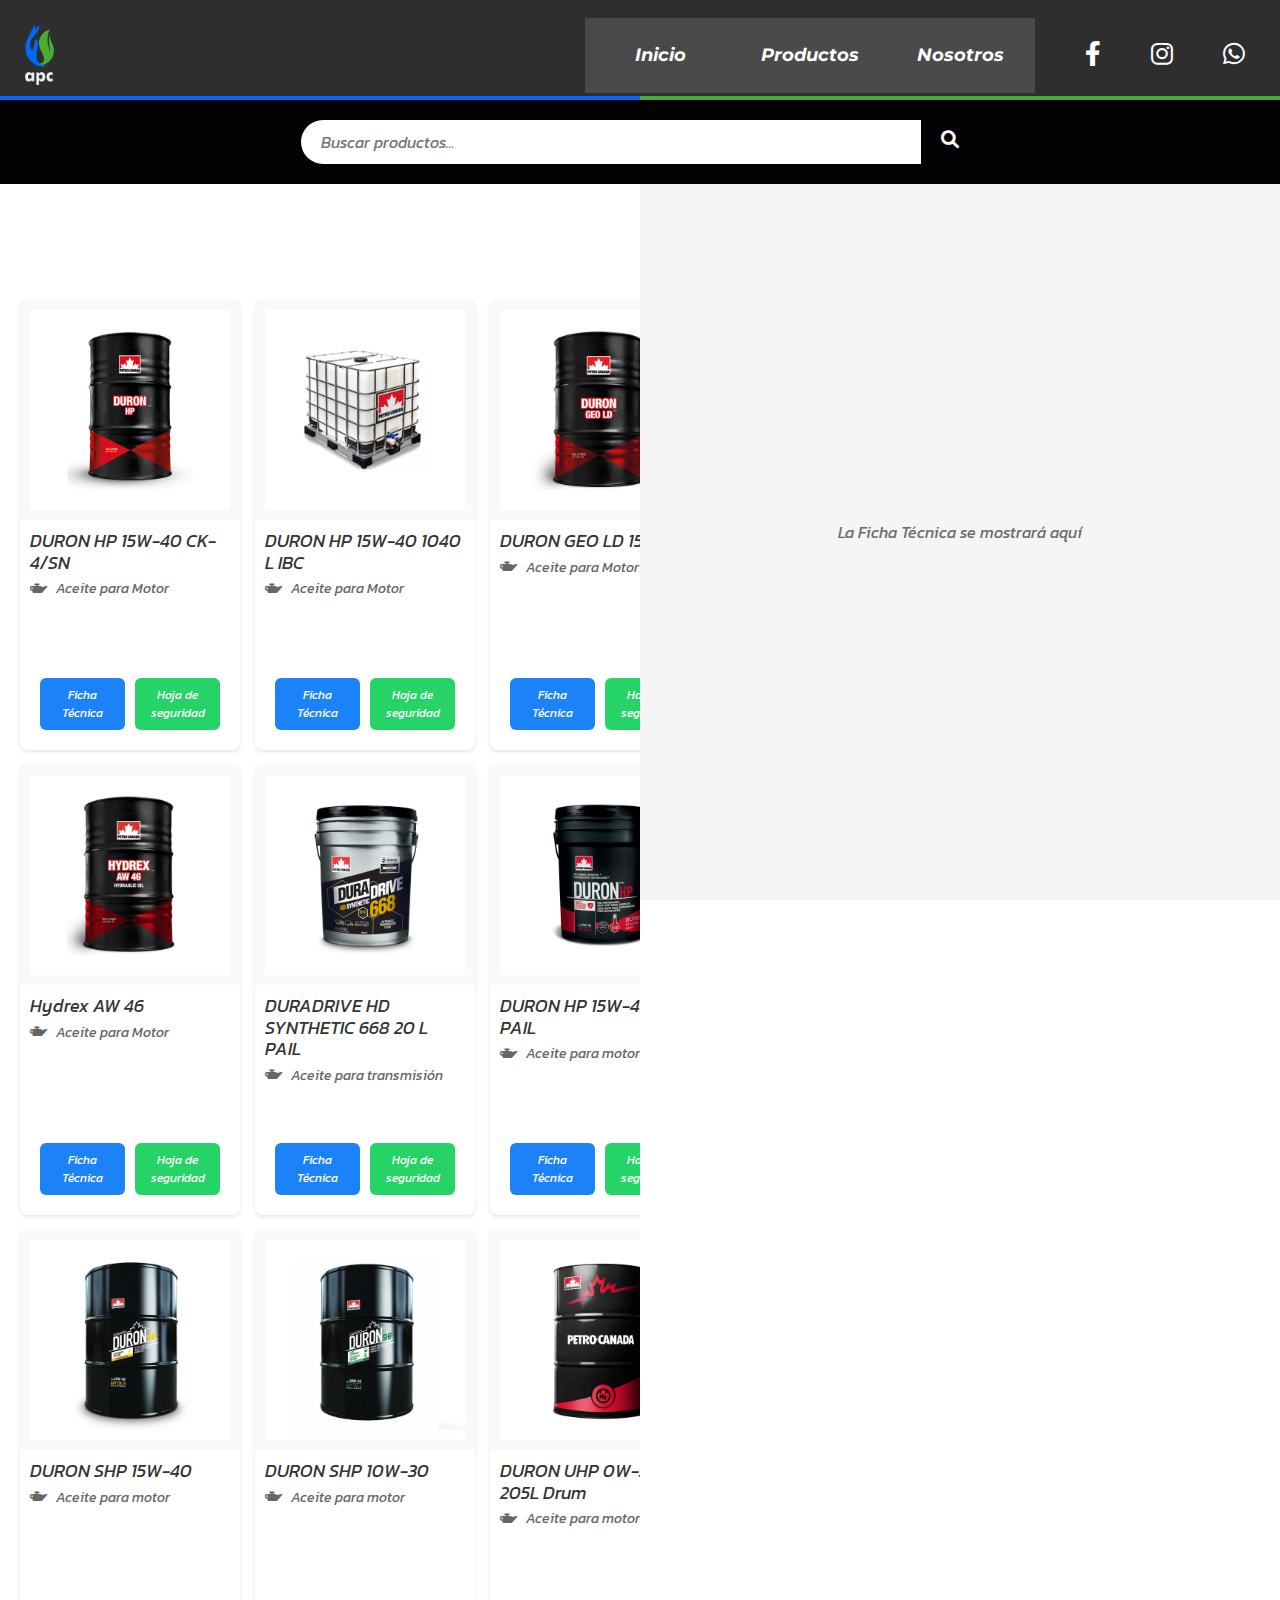
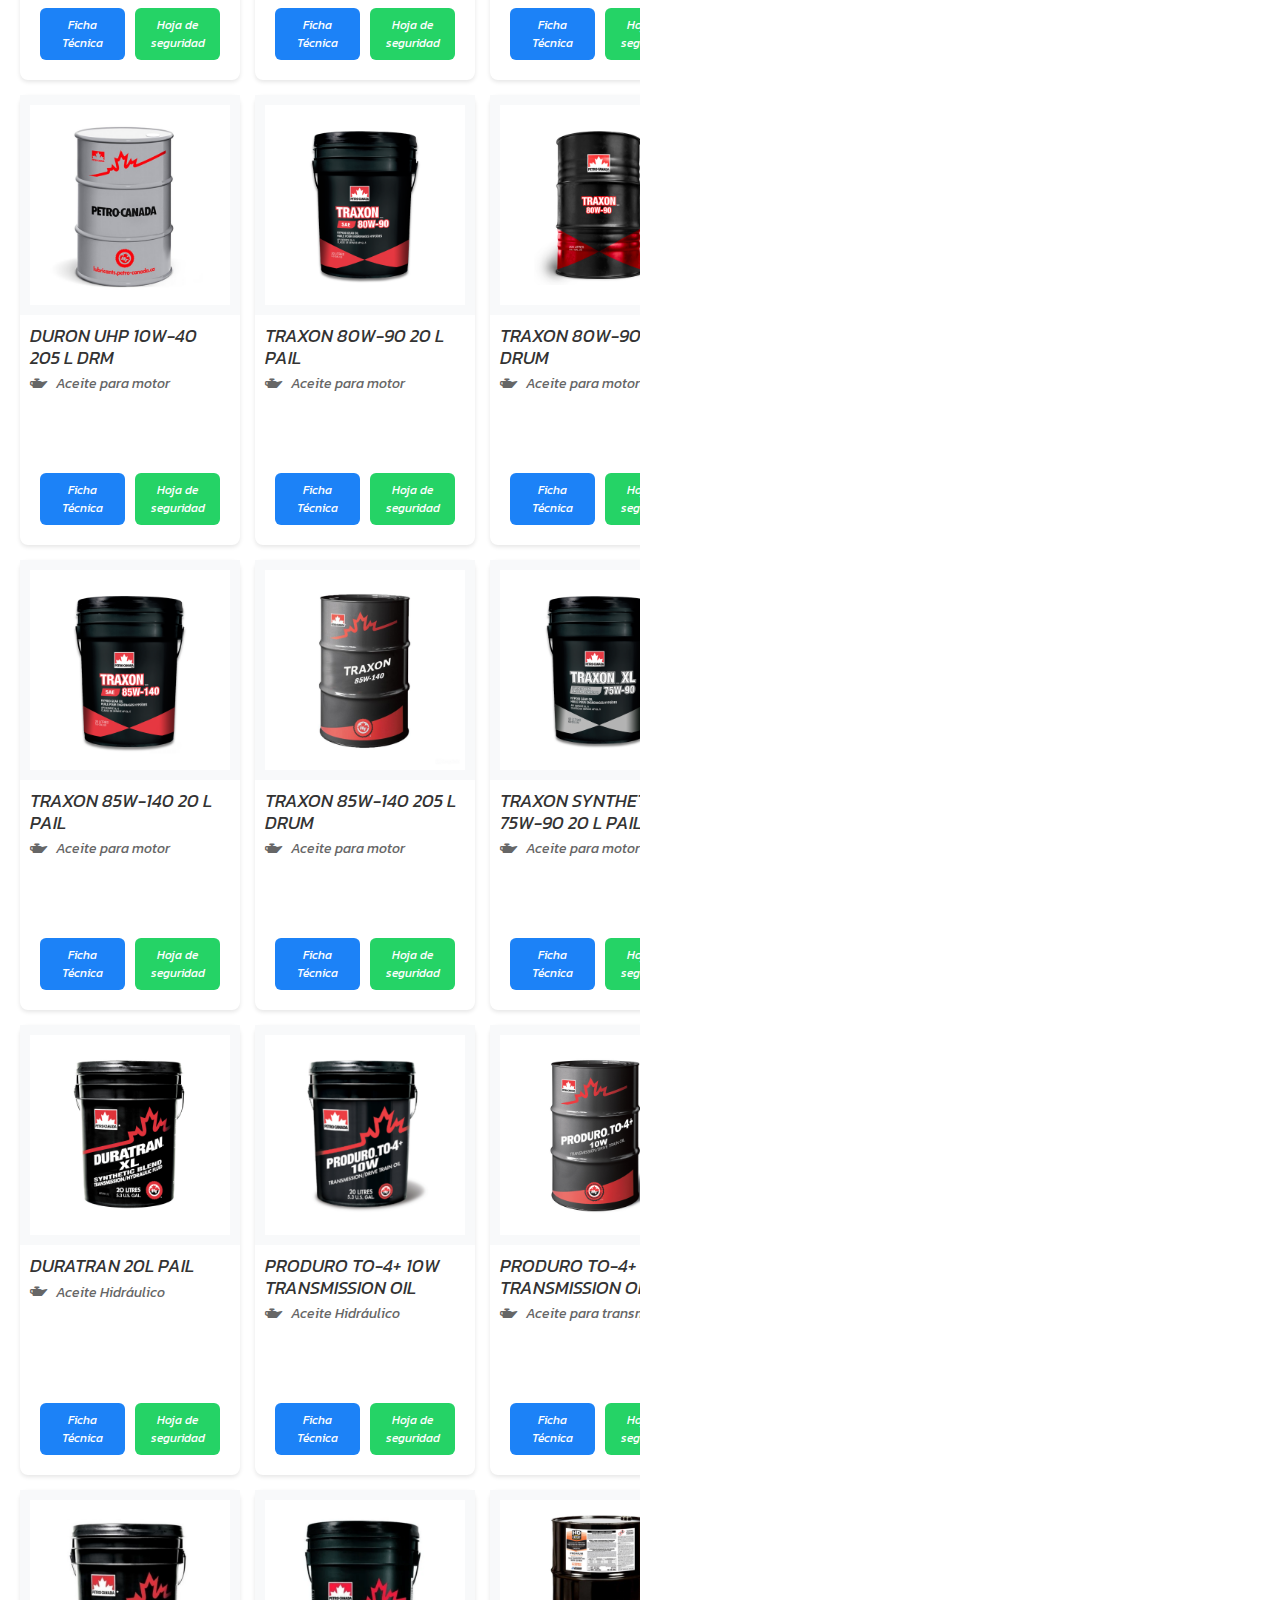
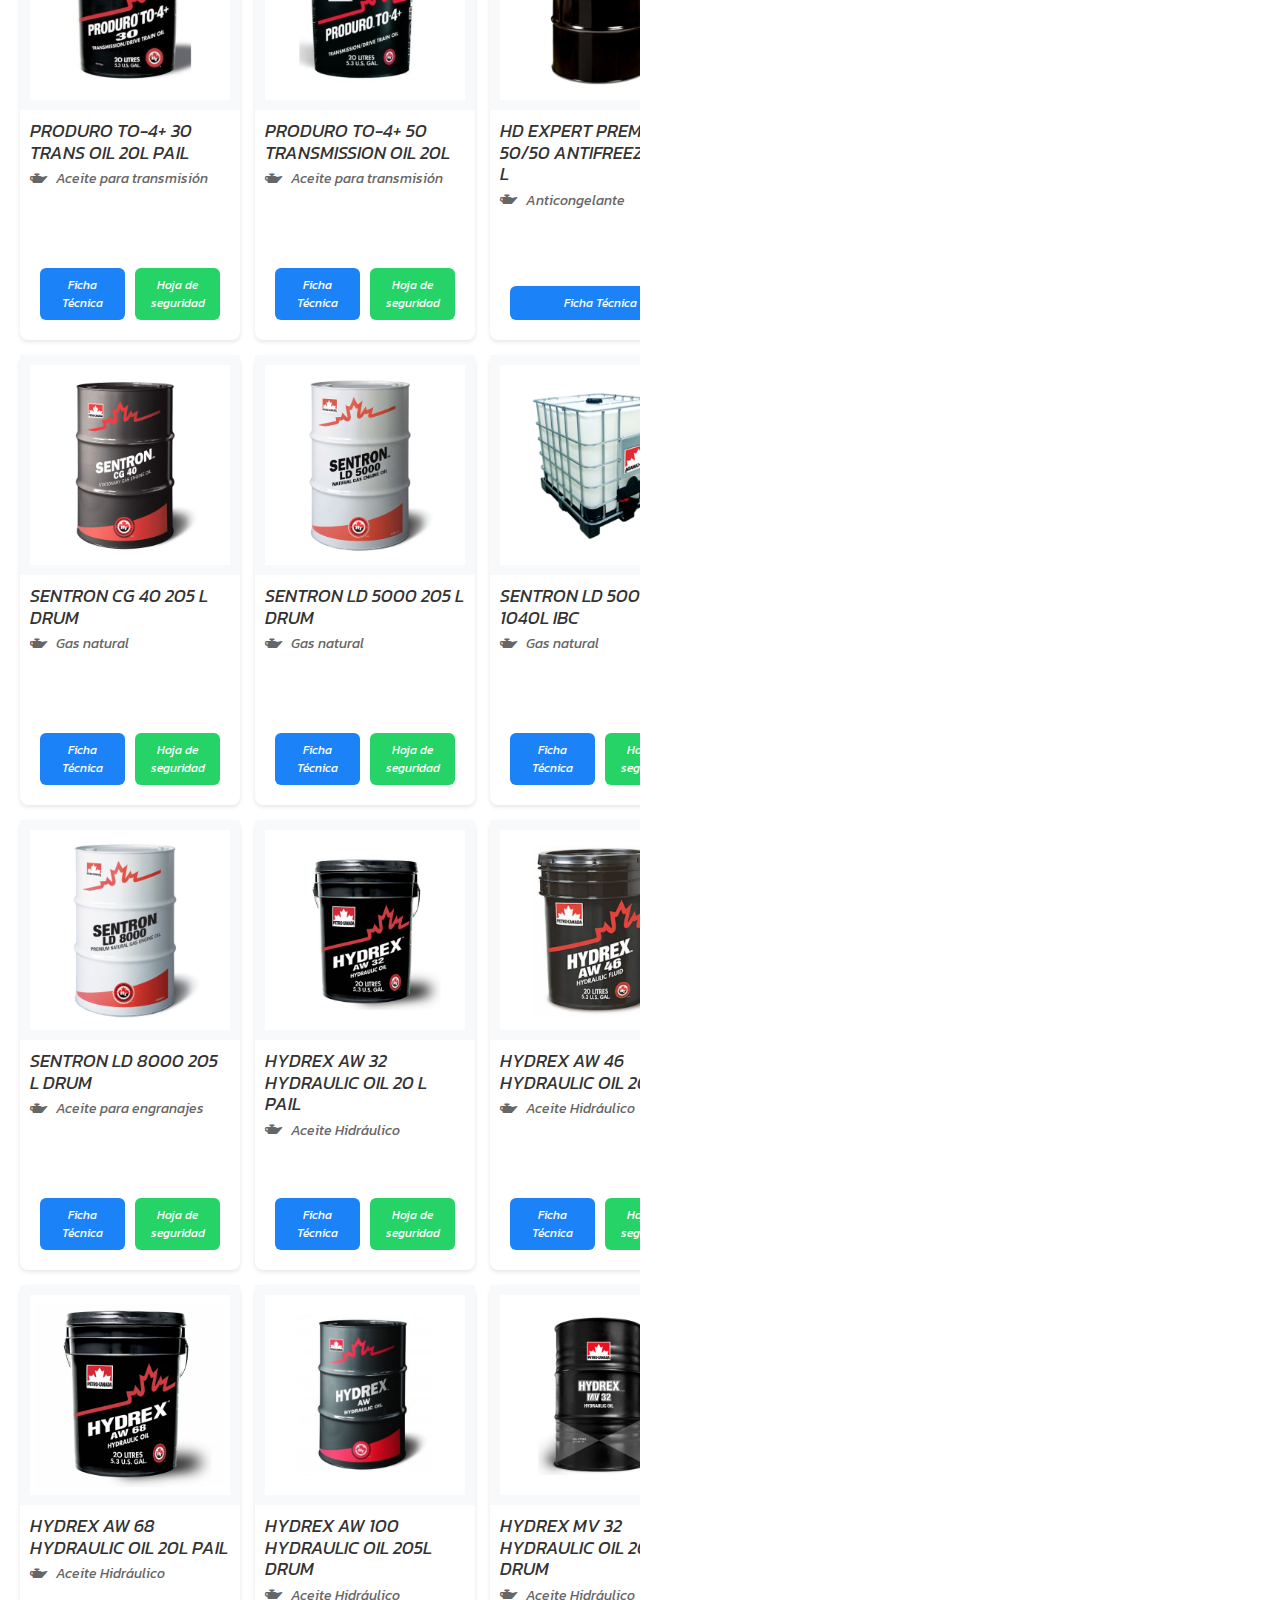
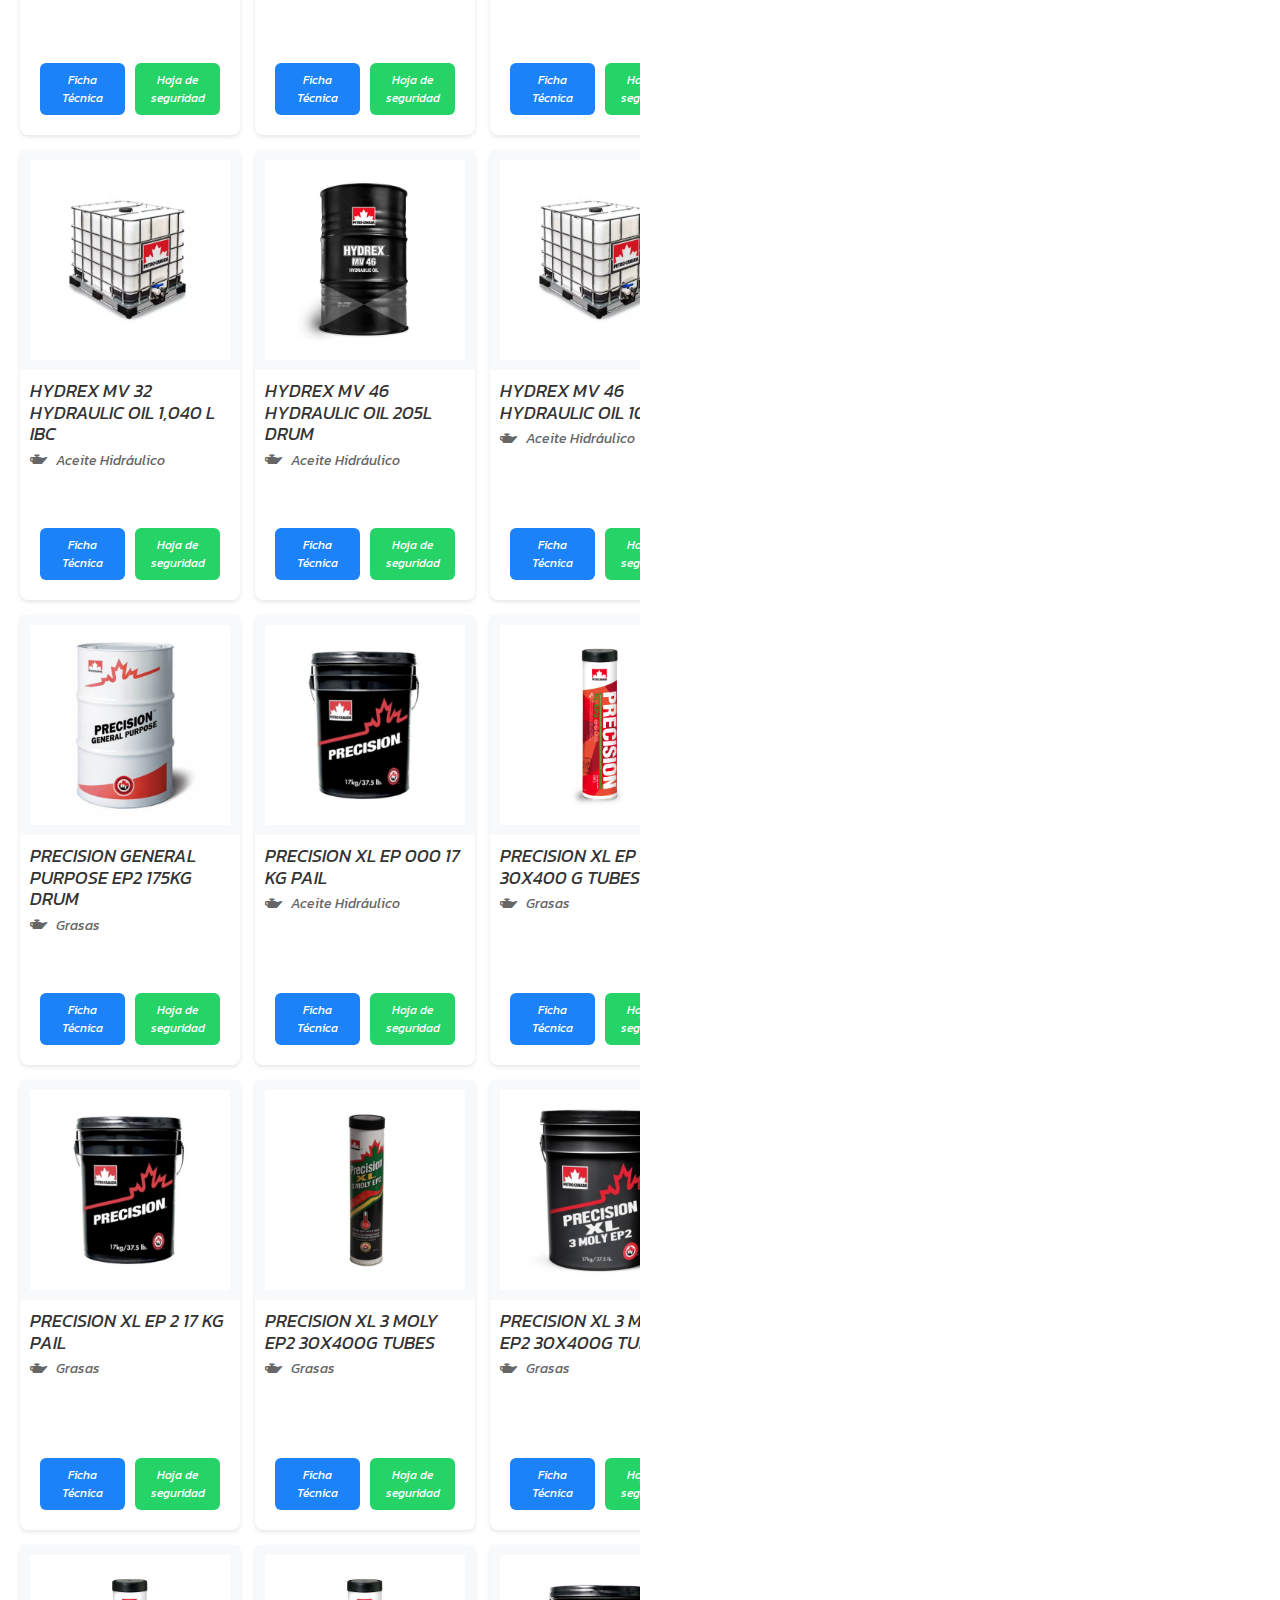
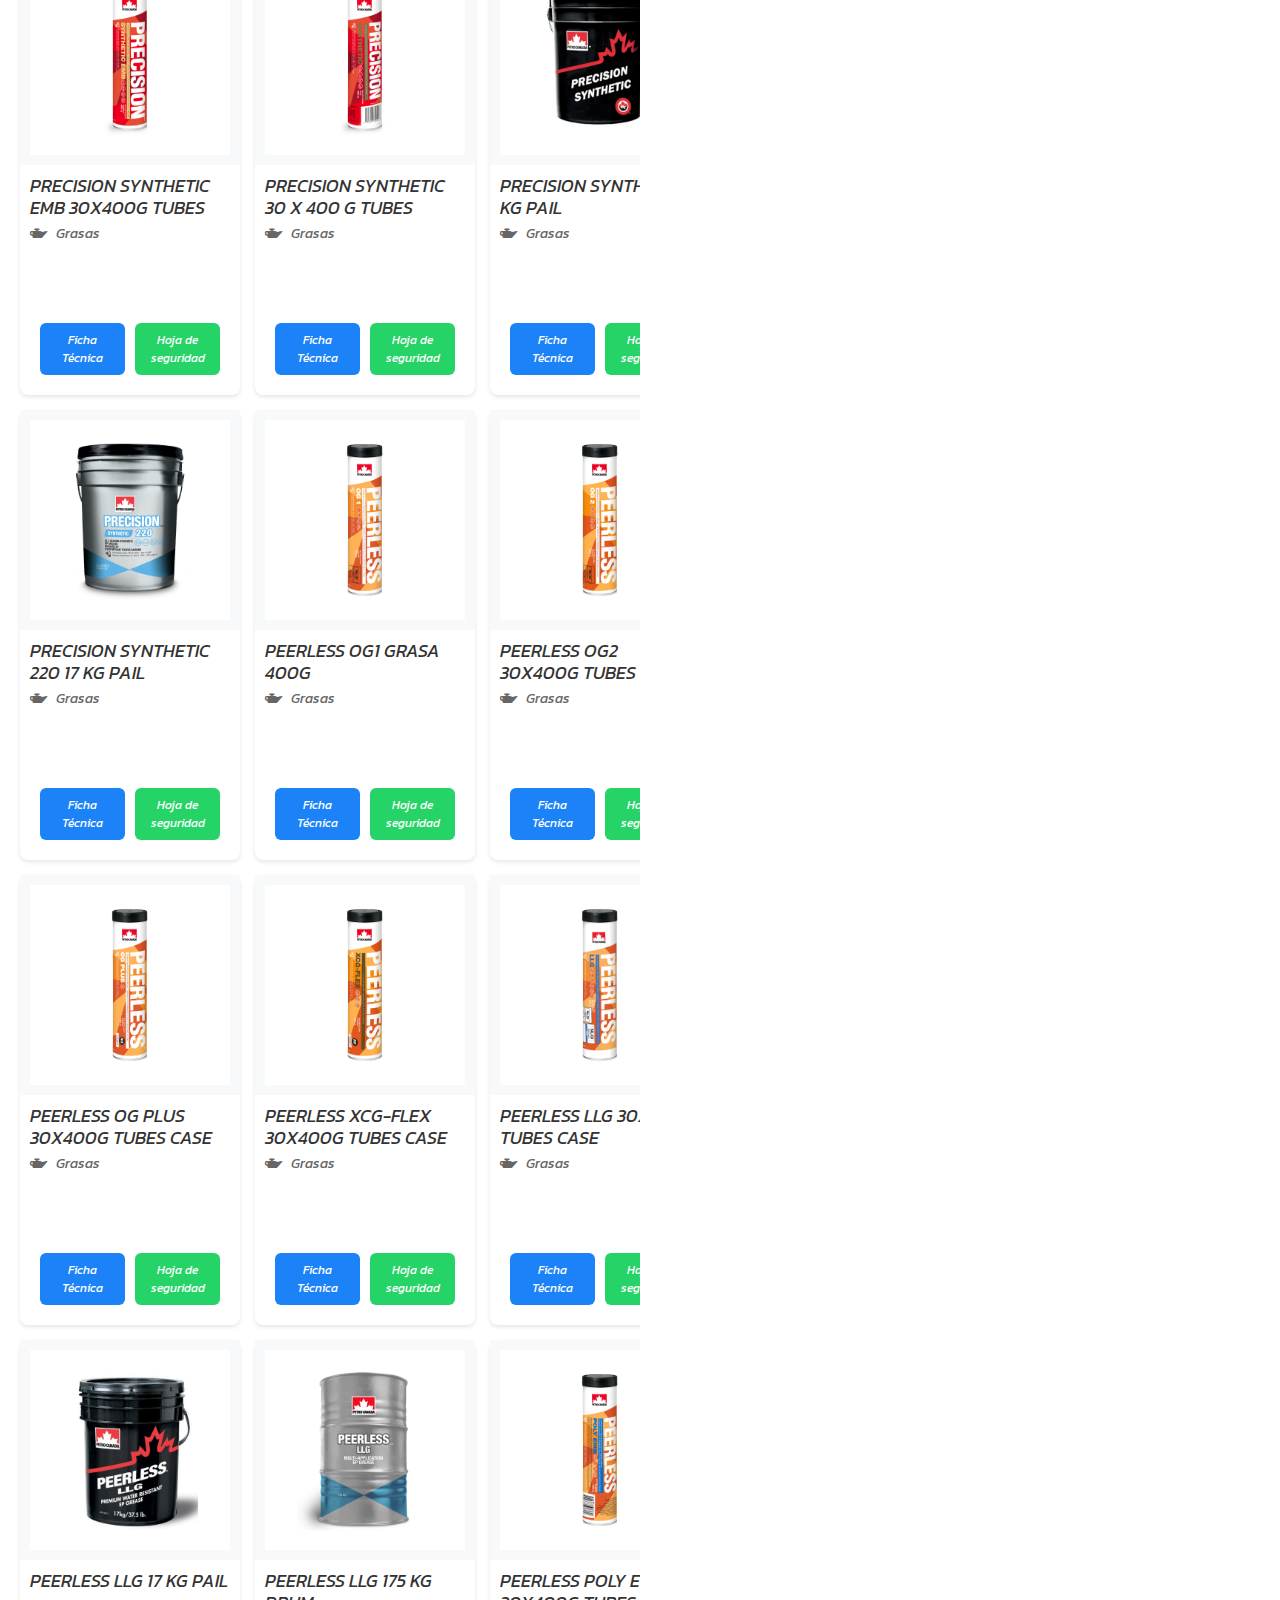
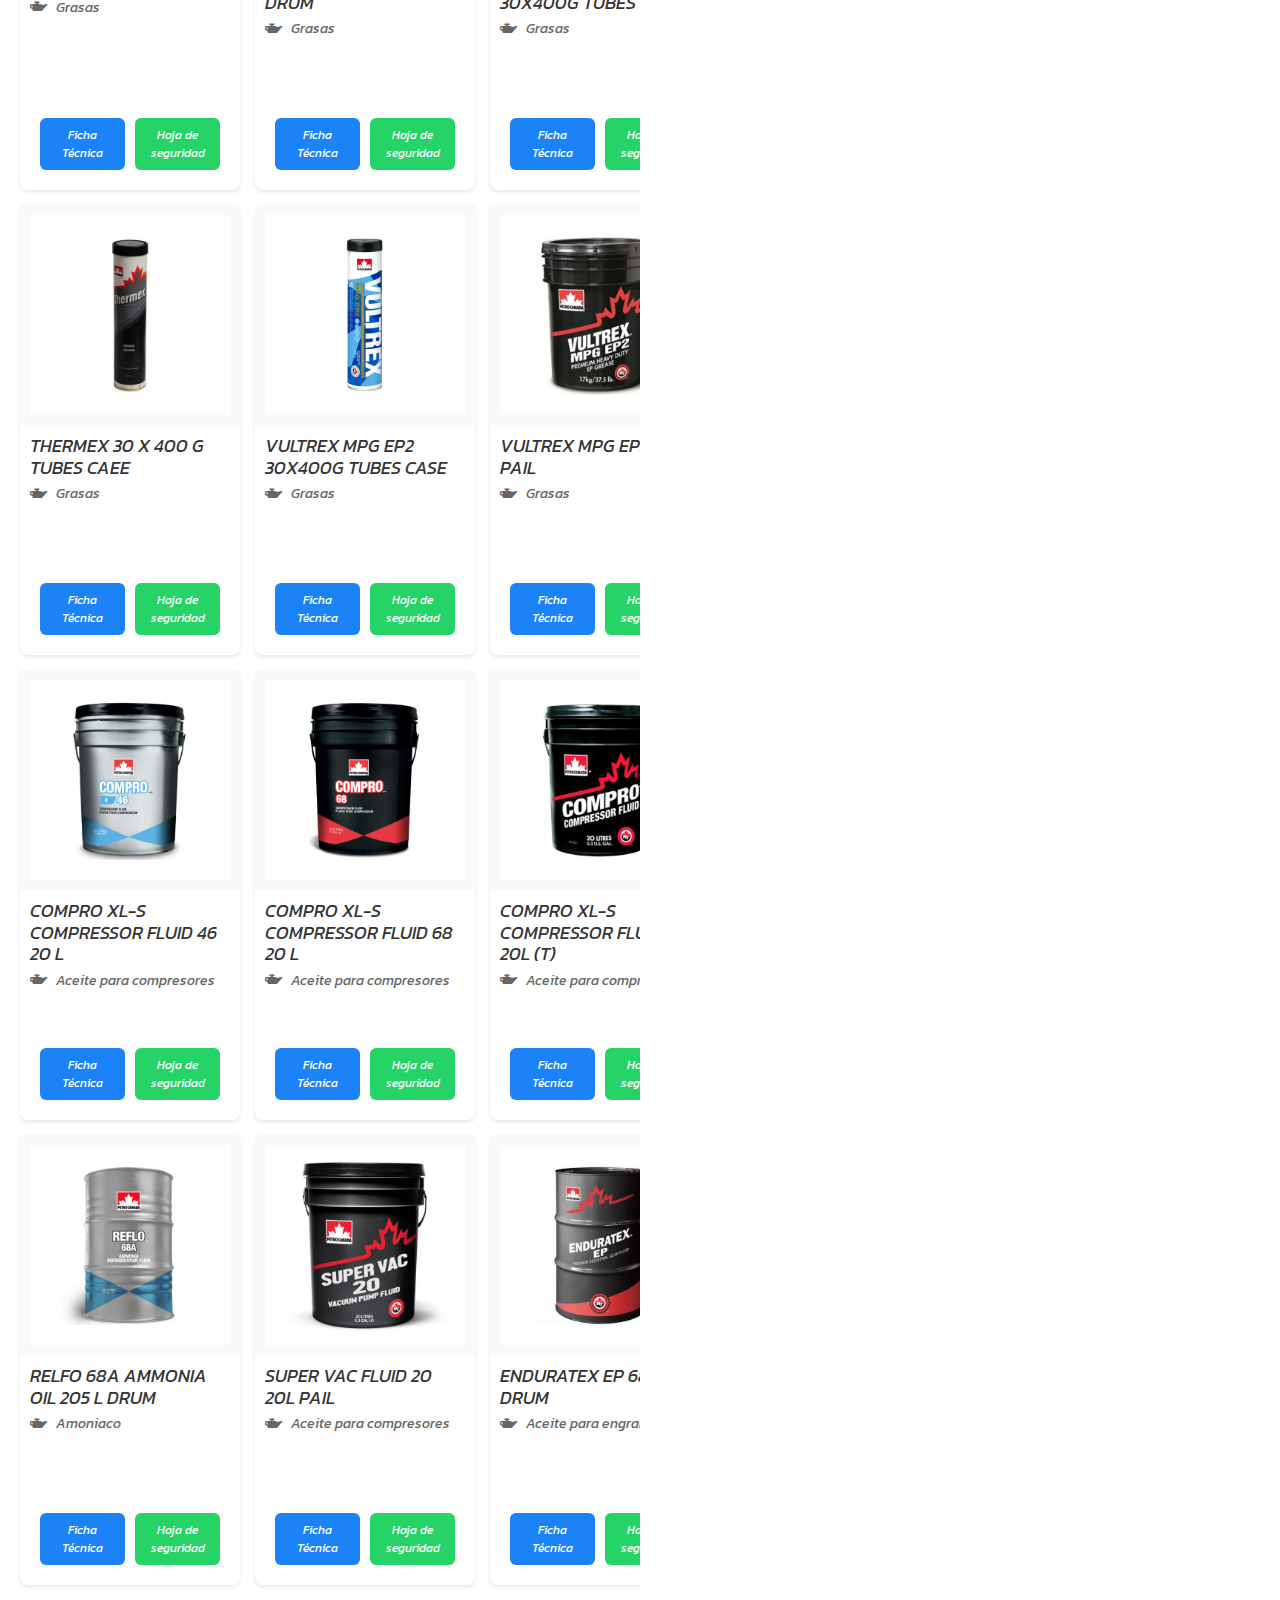
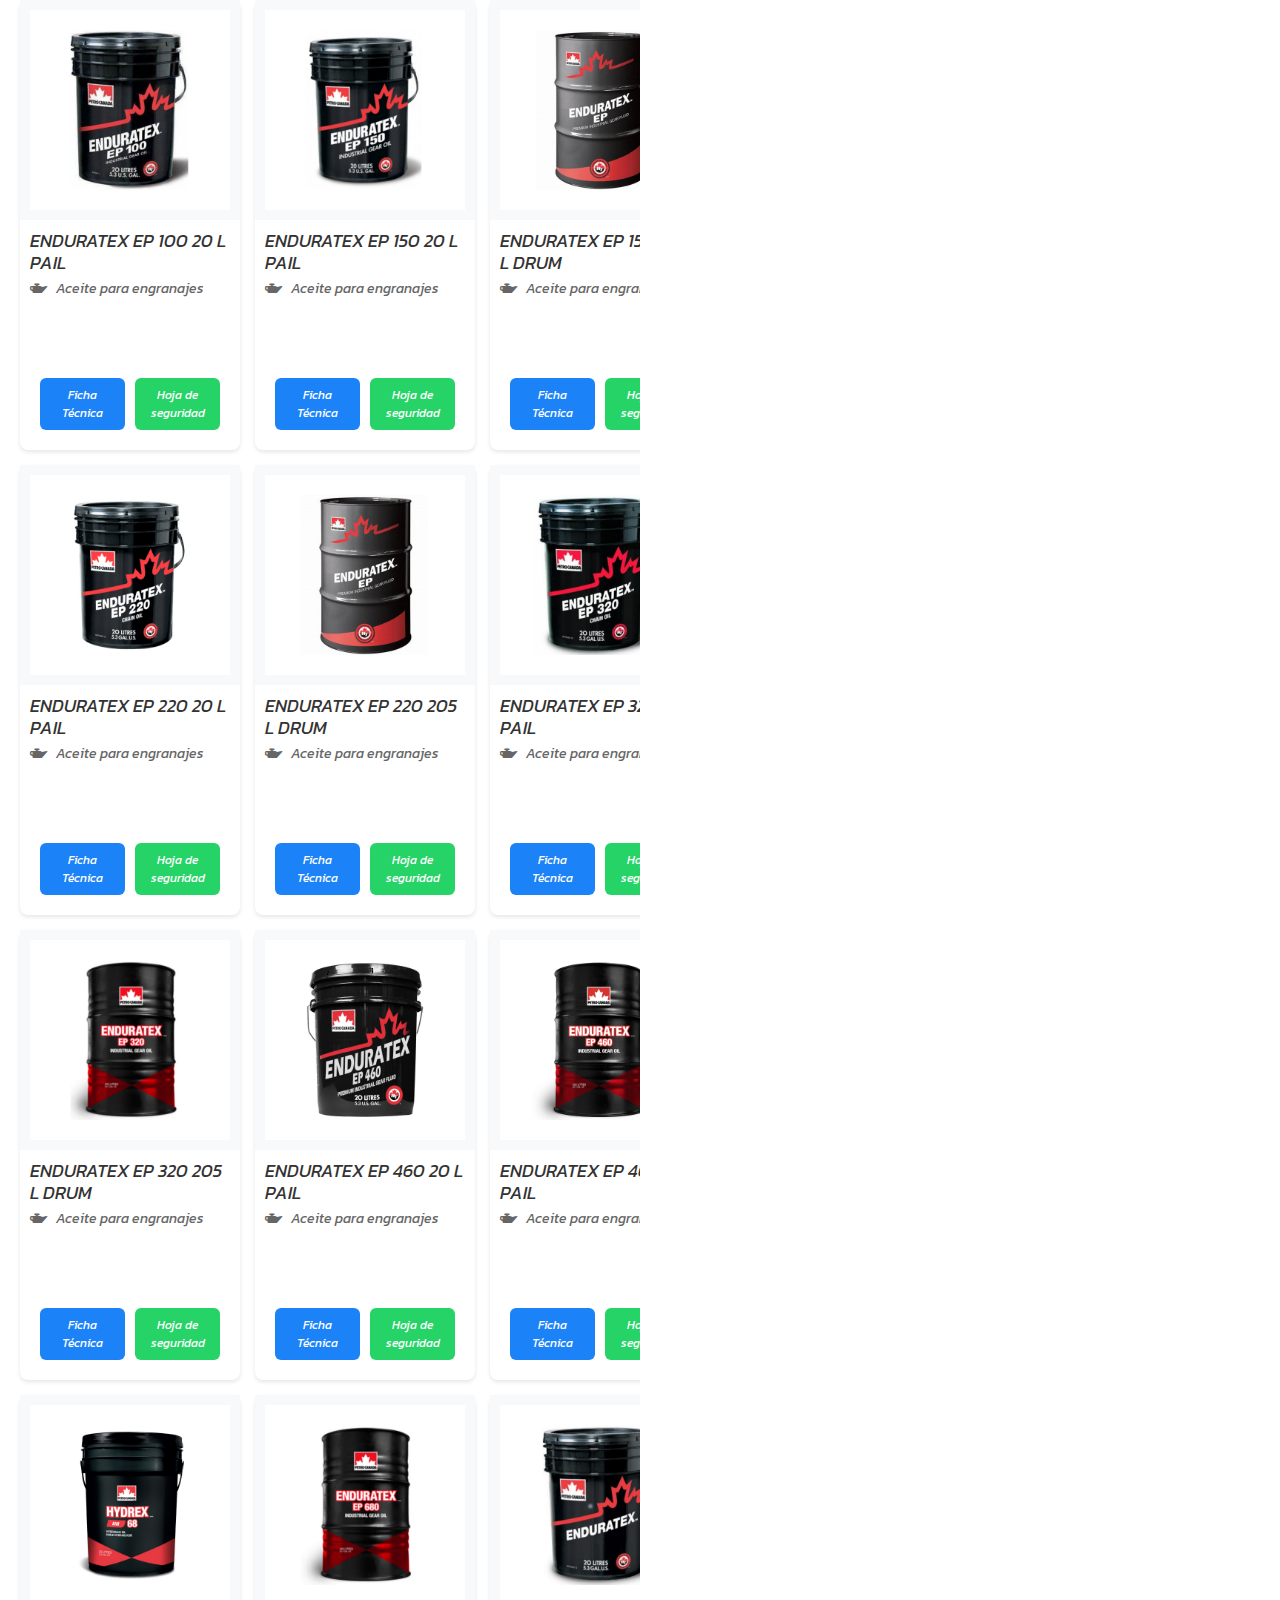
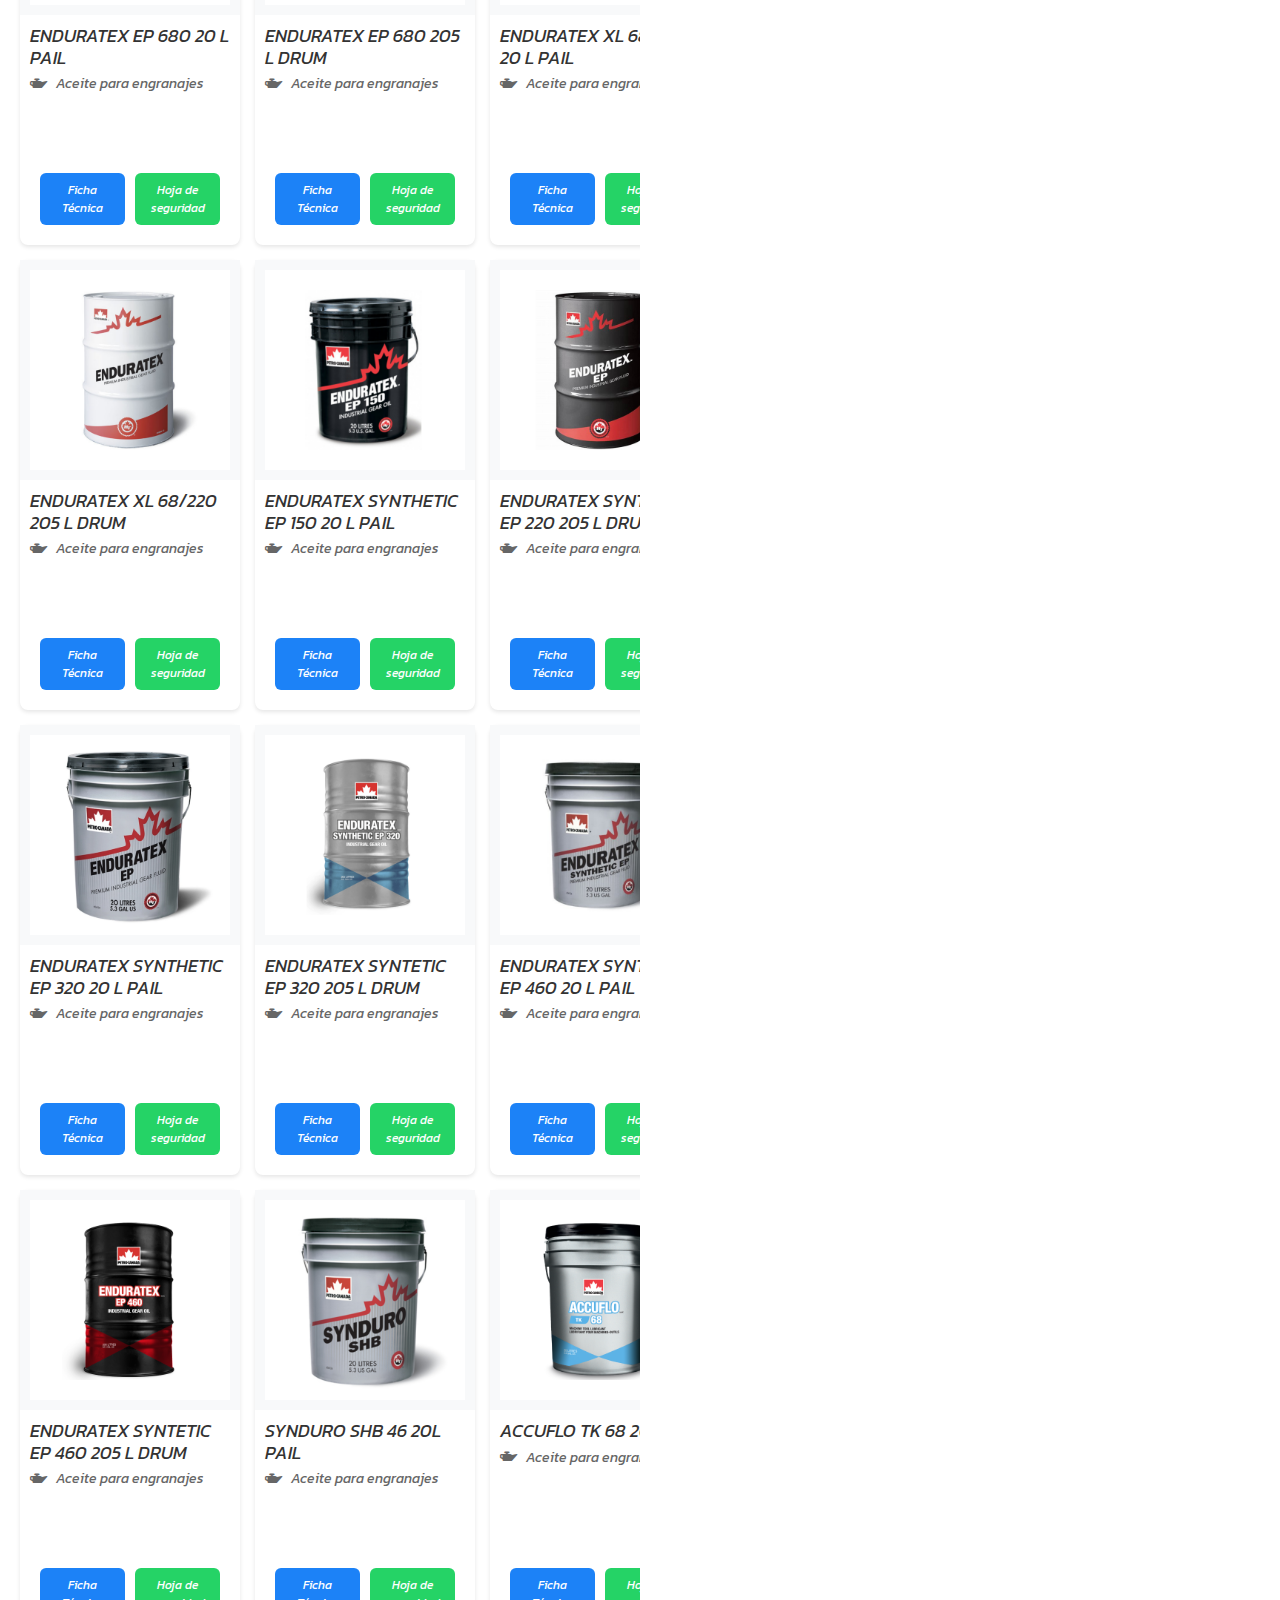
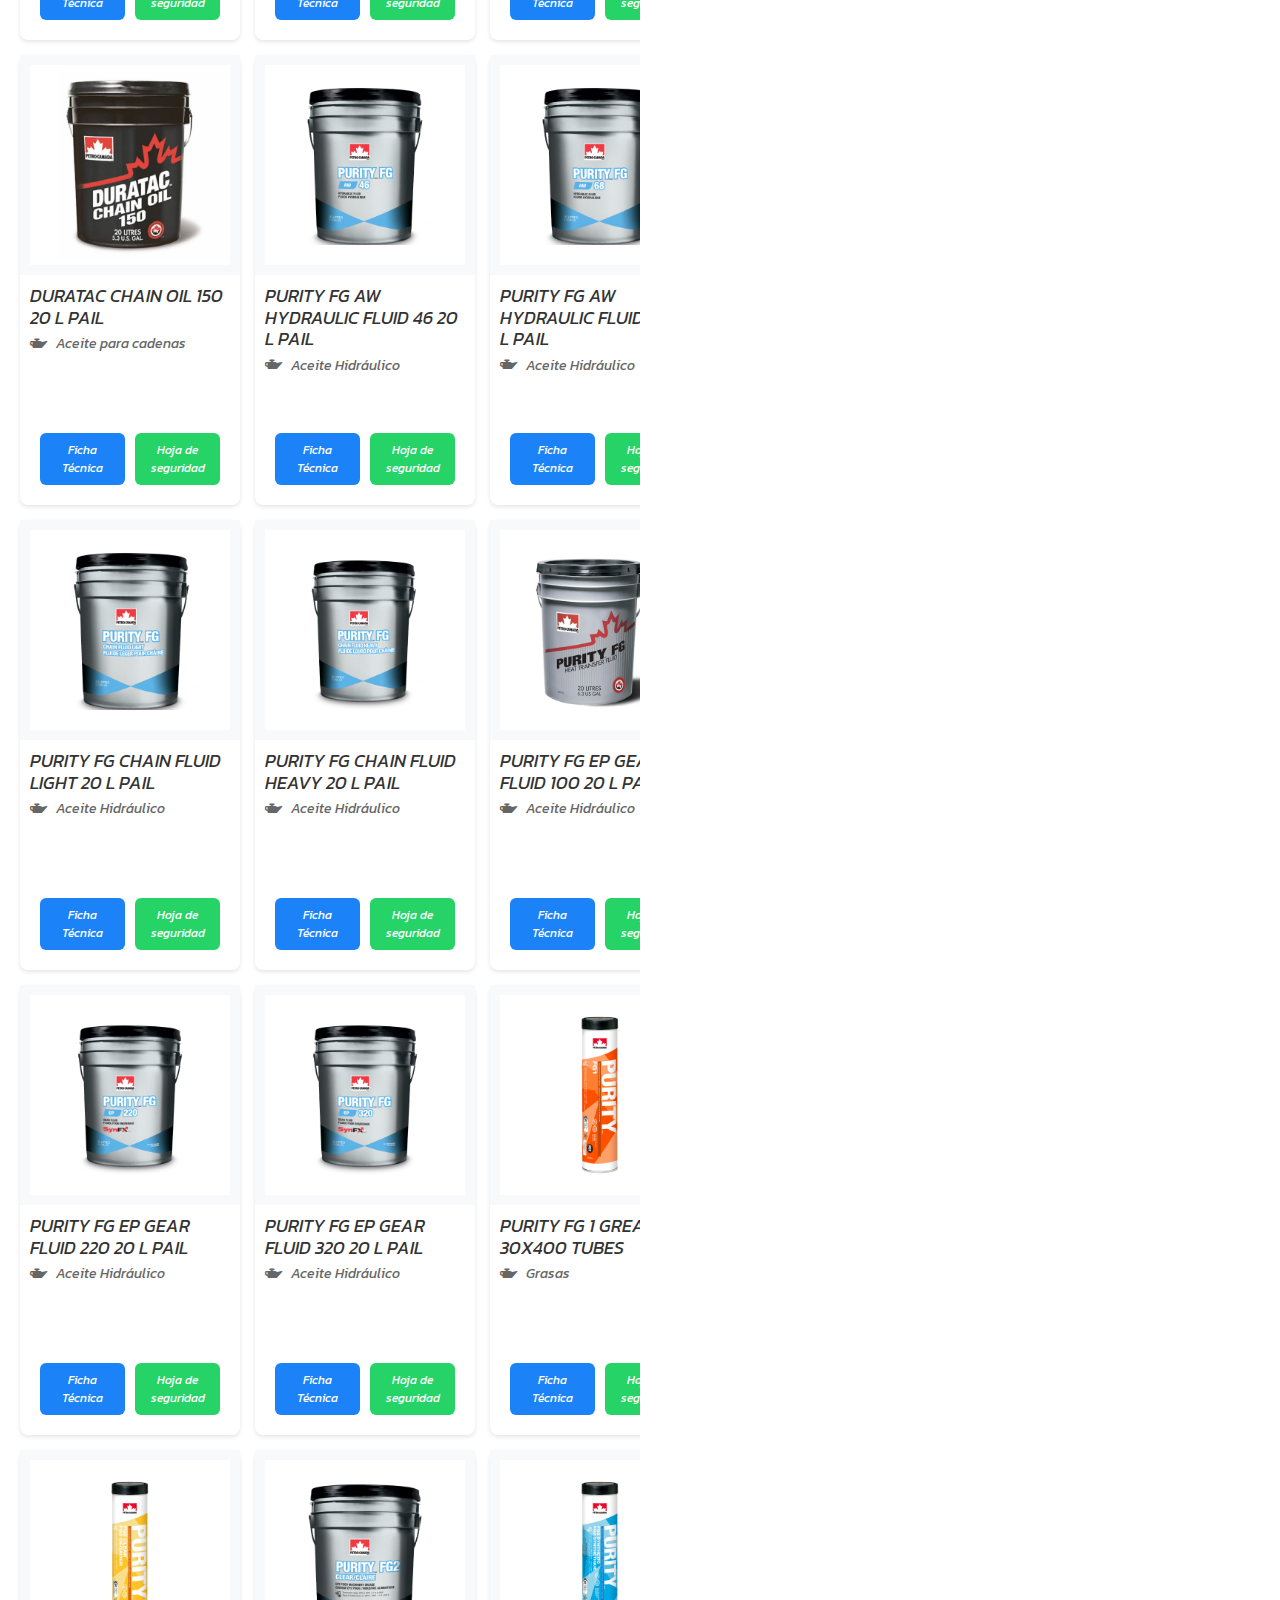
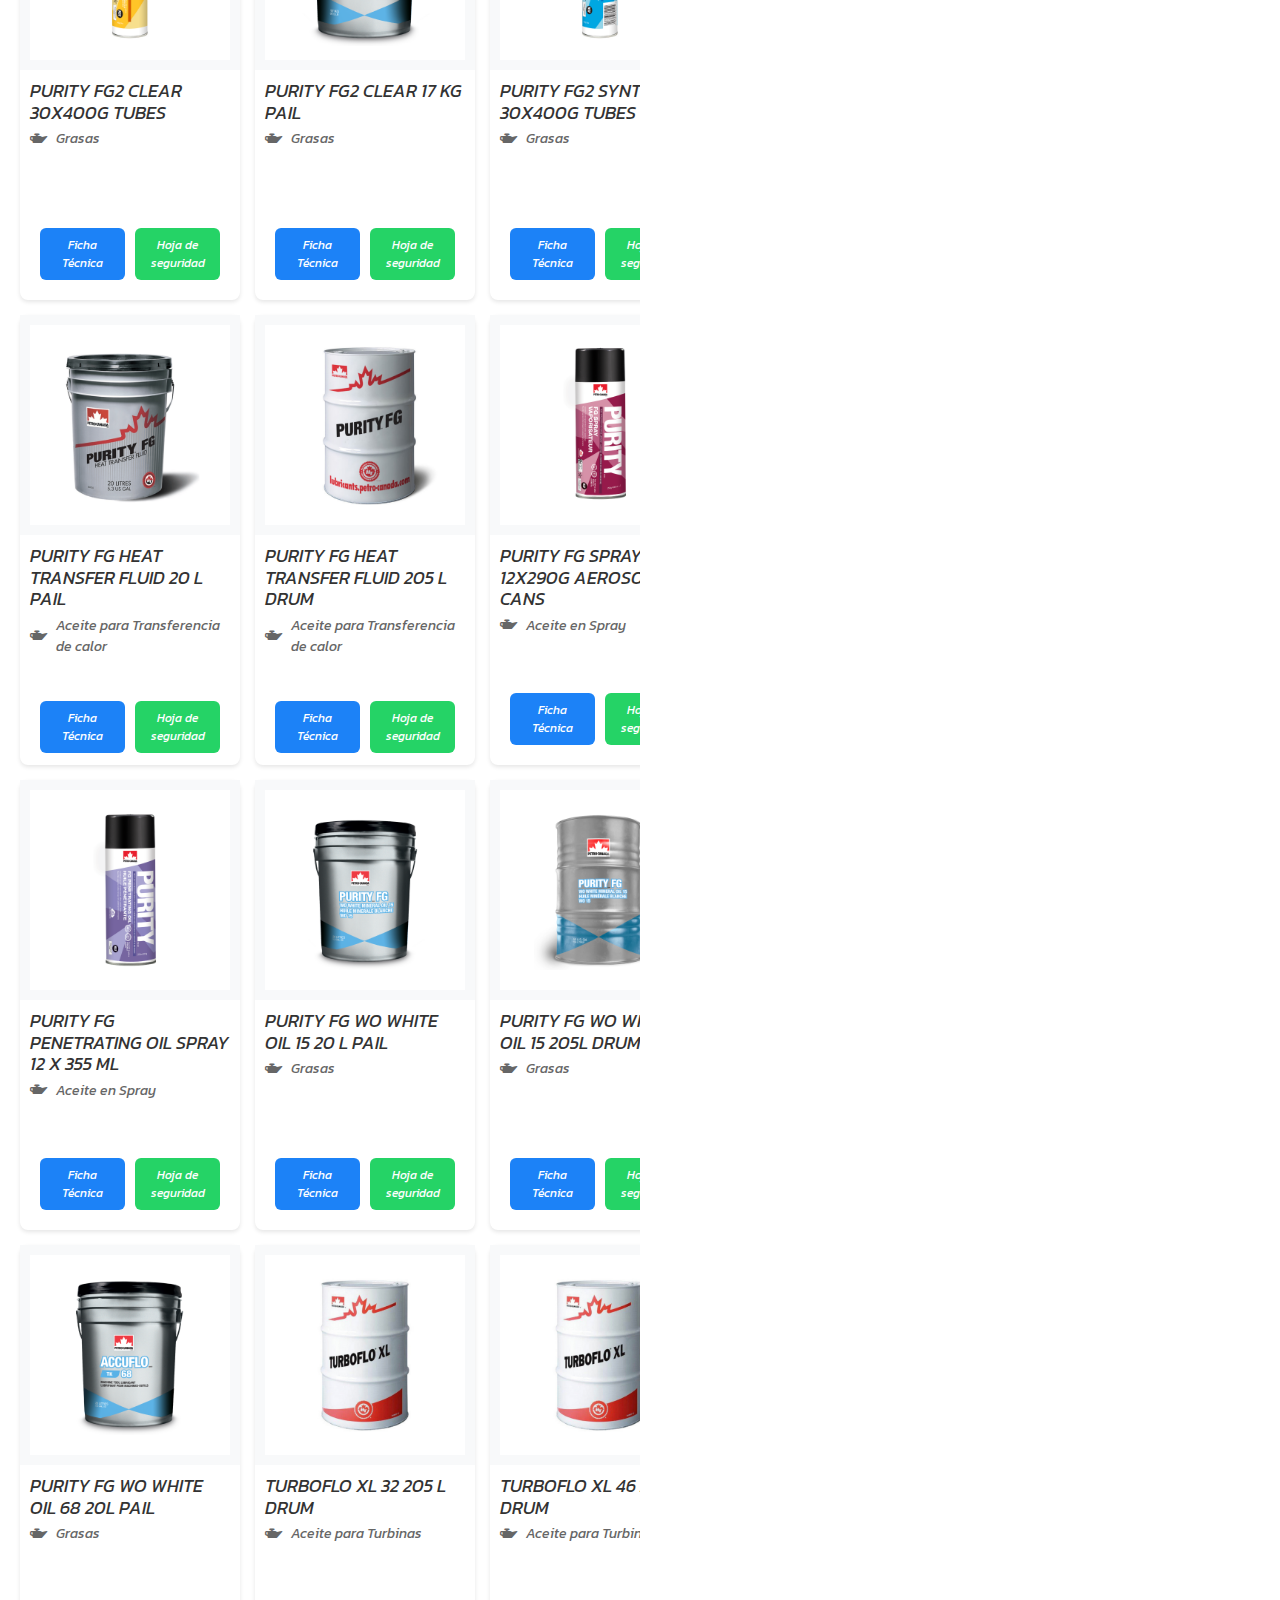
==== products.html @ 61894f8c "agregar algunas cosas" ====
<!DOCTYPE html>
<html lang="es">
<head>
    <meta charset="UTF-8">
    <meta name="viewport" content="width=device-width, initial-scale=1.0">
    <title>APC Engineering</title>
    <link rel="icon" href="img/iconos/headicon.png" type="image/png">
    <link href="https://cdn.jsdelivr.net/npm/bootstrap@5.3.0/dist/css/bootstrap.min.css" rel="stylesheet">
    <link rel="stylesheet" href="https://cdnjs.cloudflare.com/ajax/libs/font-awesome/6.0.0-beta3/css/all.min.css">
    
    <link rel="stylesheet" href="css/style.css">

    <style>
        body {
            margin: 0;
            font-family: "Kanit-Italic", sans-serif;
            overflow-x: hidden;
            padding-top: 100px;
        }

        .navbar {
            display: flex;
    justify-content: space-between;
    align-items: center;
    background-color: #2e2e2e; /* Gris oscuro */
    padding: 25px 25px;
    height: 100px; /* Altura de la barra */
    position: fixed; /* Fija la barra en la parte superior */
    top: 0;
    left: 0;
    width: 100%; /* Asegura que ocupe todo el ancho */
    z-index: 1000; /* Asegura que esté por encima de otros elementos */
}

.navbar::before {
    content: '';
    position: absolute;
    bottom: 0; /* Coloca la línea en la parte inferior de la barra */
    left: 0;
    width: 100%;
    height: 4px; /* Grosor de la línea */
    background: linear-gradient(to right, #0068FF 50%, #49ad33 50%); /* Gradiente azul a la izquierda y verde a la derecha */
}

.logo {
    height: 70px; /* Ajusta el tamaño del logo */
    width: auto;   /* Mantiene las proporciones del logo */
    padding-bottom: 10px; /* Agrega separación con el borde inferior */
}

.nav-and-social {
    display: flex;
    align-items: center;
    gap: 20px; /* Espaciado entre la navegación y los íconos de redes sociales */
}

.nav-buttons {
    display: flex;
    gap: 0; /* Elimina el espacio entre los botones */
    height: 10px; /* Los botones ocupan todo el alto de la barra */
    align-items: center; /* Alinea los botones al centro de la barra */
    padding-bottom: 10px; /* Agrega espacio en la parte inferior de los botones */
}

.nav-buttons button {
    background-color: #4a4a4a; /* Gris intermedio */
    color: white;
    border: none;
    padding: 0; /* Elimina el padding por defecto */
    cursor: pointer;
    border-radius: 0; /* Elimina los bordes redondeados */
    font-family: "Montserrat-BoldItalic", sans-serif; /* Fuente Montserrat-BoldItalic */
    font-size: 18px; 
    width: 150px; /* Establece el ancho para que los botones sean cuadrados */
    height: 75px; /* Los botones serán cuadrados (alto igual a ancho) */
}

.nav-buttons button:hover {
    background-color: #616161; /* Gris más claro */
    color: #2e2e2e; /* Cambia el texto a gris oscuro al hacer hover */
    background-color: white; /* Invertir el color de fondo al pasar el mouse */
}

.social-buttons {
    display: flex;
    gap: 30px; /* Espaciado entre los íconos */
    align-items: center;
    margin-left: 20px; /* Espaciado a la izquierda de los íconos */
    padding-bottom: 10px; /* Agrega separación con el borde inferior */
}

.social-icon {
    display: inline-block;
    margin: 0 10px;
    transition: transform 0.3s ease, color 0.3s ease;
}

.social-icon:hover {
    transform: scale(1.1);
    color: #3369ff; /* Cambia al color que prefieras */
}

        .search-container {
            width: 100%;
            padding: 20px;
            background: #020202;
            display: flex;
            justify-content: center;
            position: fixed;
            top: 100px;
            left: 0;
            z-index: 999;
        }

        .search-bar {
            width: 50%;
            padding: 10px 20px;
            border: 1px solid #ddd;
            border-radius: 25px;
            font-size: 16px;
            outline: none;
        }

        .main-content {
            margin-top: 180px;
            display: flex;
            min-height: calc(100vh - 180px);
        }

        .card-section {
            width: 50%;
            padding: 20px;
            display: grid;
            grid-template-columns: repeat(3, 1fr);
            grid-gap: 15px;
            overflow-y: auto;
        }

        .product-card {
            background: white;
            border-radius: 8px;
            box-shadow: 0 2px 4px rgba(0,0,0,0.1);
            height: 450px;
            display: flex;
            flex-direction: column;
        }

        .image-section {
            padding: 10px;
            background: #f8f9fa;
            display: flex;
            justify-content: center;
            align-items: center;
        }

        .product-img {
            width: 200px;
            height: 200px;
            object-fit: contain;
        }

        .product-info {
            padding: 10px;
            flex: 1;
            display: flex;
            flex-direction: column;
        }

        .product-title {
            font-size: 18px;
            color: #333;
            margin-bottom: 5px;
        }

        .product-type {
            display: flex;
            align-items: center;
            gap: 8px;
            color: #666;
            margin-bottom: 10px;
            font-size: 14px;
        }

        .category-tag {
            background: #ffffff;
            color: #686868;
            padding: 6px;
            border-radius: 20px;
            font-size: 12px;
            text-align: left;
            overflow-y: auto;
            max-height: 150px;
        }

        .product-actions {
            display: flex;
            gap: 10px;
            margin-top: auto;
            padding: 10px;
        }

        .details-btn, .contact-btn {
            padding: 8px 12px;
            border: none;
            border-radius: 6px;
            cursor: pointer;
            font-weight: 500;
            transition: all 0.3s;
            font-size: 12px;
            flex: 1;
        }

        .details-btn {
            background: #1c82f7;
            color: white;
        }

        .contact-btn {
            background: #25d366;
            color: white;
            text-align: center;
            text-decoration: none; /* Elimina el subrayado */
        }

        .download-txt {
            color: #f0f0f0;
            text-decoration: none;
        }

        .fixed-section {
            width: 50%;
            position: fixed;
            right: 0;
            top: 180px;
            height: calc(100vh - 180px);
            background: #f5f5f5;
            display: flex;
            align-items: center;
            justify-content: center;
            padding: 20px;
        }

        @media (max-width: 1200px) {
            .card-section {
                grid-template-columns: repeat(2, 1fr);
            }
        }

        @media (max-width: 768px) {
            .main-content {
                flex-direction: column;
            }

            .card-section, .fixed-section {
                width: 100%;
                position: static;
            }

            .card-section {
                grid-template-columns: 1fr;
            }

            .search-bar {
                width: 80%;
            }
        }

        .search-wrapper {
    display: flex;
    align-items: center;
    width: 50%;
    position: relative;
    background-color: #222; /* Fondo oscuro para resaltar el ícono */
    border-radius: 25px;
}

.search-bar {

    padding: 10px 20px;
    border: none;
    border-radius: 25px 0 0 25px; /* Bordes redondeados para el campo */
    font-size: 16px;
    outline: none;
    color: #1f1f1f; /* Texto blanco */
    
   
}

.search-icon {
    font-size: 18px;
    color: #fff; /* Ícono blanco */
    padding: 10px 20px;
    cursor: pointer; /* Muestra un puntero al pasar sobre el ícono */
}



    </style>
</head>
<body>
    <div class="navbar">
        <img src="img/Iconos/Icono_APC.png" alt="Logo" class="logo">
        
        <div class="nav-and-social">
            <div class="nav-buttons">
                
                <a href="index.html">
                <button>Inicio</button>
                </a>

                <a href="products.html">
                <button>Productos</button>
                </a>
                
                <a href="about.html">
                <button>Nosotros</button>
            </a>
            </div>
            <div class="social-buttons">
                <a href="https://www.facebook.com/apcengin/" target="_blank" class="social-icon">
                    <i class="fab fa-facebook-f"></i>
                </a>
                <a href="https://www.instagram.com/apce.mx/" target="_blank" class="social-icon">
                    <i class="fab fa-instagram"></i>
                </a>
                <a href="https://api.whatsapp.com/send/?phone=%2B5218182743299&text&type=phone_number&app_absent=0" target="_blank" class="social-icon">
                    <i class="fab fa-whatsapp"></i>
                </a>
            </div>
        </div>
    </div>

    <div class="search-container">
        <input type="text" class="search-bar" placeholder="Buscar productos..."><i class="fas fa-search search-icon"></i>
    </div>

    <div class="product-grid">
        <div class="main-content">
            <div class="card-section">
                <!-- Card 1-12 -->
                <!-- Copy this block 12 times for 4 rows of 3 cards -->
                <div class="product-card">
                    <div class="image-section">
                        <img src="img/Productos/27.png" class="product-img" alt="Imagen del producto">
                    </div>
                    <div class="product-info">
                        <h2 class="product-title">DURON HP 15W-40 CK-4/SN</h2>
                        <div class="product-type">
                            <i class="fas fa-oil-can"></i>
                            <span>Aceite para Motor</span>
                        </div>
                        <div class="product-categories">
                            <span class="category-tag"> </span>
                        </div>
                        <div class="product-actions">
                            <button class="details-btn">Ficha Técnica</button>
                            <a href="SDS/SDS_dhp15.pdf" class="contact-btn" target="_blank" rel="noopener noreferrer">
                                <i>Hoja de seguridad</i>
                            </a>
                        </div>
                    </div>
                </div>
    
                <div class="product-card">
                    <div class="image-section">
                        <img src="img/Productos/8.png" class="product-img" alt="Imagen del producto">
                    </div>
                    <div class="product-info">
                        <h2 class="product-title">DURON HP 15W-40 1040 L IBC</h2>
                        <div class="product-type">
                            <i class="fas fa-oil-can"></i>
                            <span>Aceite para Motor</span>
                        </div>
                        <div class="product-categories">
                            <span class="category-tag"></span>
                        </div>
                        <div class="product-actions">
                            <button class="details-btn">Ficha Técnica</button>
                            <a href="SDS/SDS_dhp15.pdf" class="contact-btn" target="_blank" rel="noopener noreferrer">
                                <i>Hoja de seguridad</i>
                            </a>
                        </div>
                    </div>
                </div>        
    
    
                <div class="product-card">
                    <div class="image-section">
                        <img src="img/Productos/26.png" class="product-img" alt="Imagen del producto">
                    </div>
                    <div class="product-info">
                        <h2 class="product-title">DURON GEO LD 15W-40</h2>
                        <div class="product-type">
                            <i class="fas fa-oil-can"></i>
                            <span>Aceite para Motor</span>
                        </div>
                        <div class="product-categories">
                            <span class="category-tag"> </span>
                        </div>
                        <div class="product-actions">
                            <button class="details-btn">Ficha Técnica</button>
                            <a href="SDS/SDS_dgeo15.pdf" class="contact-btn" target="_blank" rel="noopener noreferrer">
                                <i>Hoja de seguridad</i>
                            </a>
                        </div>
                    </div>
                </div>            
                
    
                
                <div class="product-card">
                    <div class="image-section">
                        <img src="img/Productos/36.png" class="product-img" alt="Imagen del producto">
                    </div>
                    <div class="product-info">
                        <h2 class="product-title">Hydrex AW 46</h2>
                        <div class="product-type">
                            <i class="fas fa-oil-can"></i>
                            <span>Aceite para Motor</span>
                        </div>
                        <div class="product-categories">
                            <span class="category-tag"> </span>
                        </div>
                        <div class="product-actions">
                            <button class="details-btn">Ficha Técnica</button>
                            <a href="SDS/SDS_hdxaw46.pdf" class="contact-btn" target="_blank" rel="noopener noreferrer">
                                <i>Hoja de seguridad</i>
                            </a>
                        </div>
                    </div>
                </div>
    
                <div class="product-card">
                    <div class="image-section">
                        <img src="img/Productos/31.png" class="product-img" alt="Imagen del producto">
                    </div>
                    <div class="product-info">
                        <h2 class="product-title">DURADRIVE HD SYNTHETIC 668 20 L PAIL</h2>
                        <div class="product-type">
                            <i class="fas fa-oil-can"></i>
                            <span>Aceite para transmisión</span>
                        </div>
                        <div class="product-categories">
                            <span class="category-tag"> </span>
                        </div>
                        <div class="product-actions">
                            <button class="details-btn">Ficha Técnica</button>
                            <a href="SDS/SDS_ddhd668.pdf" class="contact-btn" target="_blank" rel="noopener noreferrer">
                                <i>Hoja de seguridad</i>
                            </a>
                        </div>
                    </div>
                </div>
    
                <div class="product-card">
                    <div class="image-section">
                        <img src="img/Productos/20L-Duron-HP-15W-40.png" class="product-img" alt="Imagen del producto">
                    </div>
                    <div class="product-info">
                        <h2 class="product-title">DURON HP 15W-40 19 L PAIL</h2>
                        <div class="product-type">
                            <i class="fas fa-oil-can"></i>
                            <span>Aceite para motor</span>
                        </div>
                        <div class="product-categories">
                            <span class="category-tag"> </span>
                        </div>
                        <div class="product-actions">
                            <button class="details-btn">Ficha Técnica</button>
                            <a href="SDS/SDS_dhp15.pdf" class="contact-btn" target="_blank" rel="noopener noreferrer">
                                <i>Hoja de seguridad</i>
                            </a>
                        </div>
                    </div>
                </div>
    
                <div class="product-card">
                    <div class="image-section">
                        <img src="img/Productos/DURON SHP DRUM.png" class="product-img" alt="Imagen del producto">
                    </div>
                    <div class="product-info">
                        <h2 class="product-title">DURON SHP 15W-40</h2>
                        <div class="product-type">
                            <i class="fas fa-oil-can"></i>
                            <span>Aceite para motor</span>
                        </div>
                        <div class="product-categories">
                            <span class="category-tag"> </span>
                        </div>
                        <div class="product-actions">
                            <button class="details-btn">Ficha Técnica</button>
                            <a href="SDS/SDS_dshp15.pdf" class="contact-btn" target="_blank" rel="noopener noreferrer">
                                <i>Hoja de seguridad</i>
                            </a>
                        </div>
                    </div>
                </div>
    
                <div class="product-card">
                    <div class="image-section">
                        <img src="img/Productos/DURON SHP 10W-30 DRUM.png" class="product-img" alt="Imagen del producto">
                    </div>
                    <div class="product-info">
                        <h2 class="product-title">DURON SHP 10W-30</h2>
                        <div class="product-type">
                            <i class="fas fa-oil-can"></i>
                            <span>Aceite para motor</span>
                        </div>
                        <div class="product-categories">
                            <span class="category-tag"> </span>
                        </div>
                        <div class="product-actions">
                            <button class="details-btn">Ficha Técnica</button>
                            <a href="SDS/SDS_dshp13.pdf" class="contact-btn" target="_blank" rel="noopener noreferrer">
                                <i>Hoja de seguridad</i>
                            </a>
                        </div>
                    </div>
                </div>
                
                <div class="product-card">
                    <div class="image-section">
                        <img src="img/Productos/Duron UHP 0W-30 205L Drum.png" class="product-img" alt="Imagen del producto">
                    </div>
                    <div class="product-info">
                        <h2 class="product-title">DURON UHP 0W-30 205L Drum</h2>
                        <div class="product-type">
                            <i class="fas fa-oil-can"></i>
                            <span>Aceite para motor</span>
                        </div>
                        <div class="product-categories">
                            <span class="category-tag"> </span>
                        </div>
                        <div class="product-actions">
                            <button class="details-btn">Ficha Técnica</button>
                            <a href="SDS/SDS_duhp03.pdf" class="contact-btn" target="_blank" rel="noopener noreferrer">
                                <i>Hoja de seguridad</i>
                            </a>
                        </div>
                    </div>
                </div>
    
            <!--pagina 1-->


                <div class="product-card">
                    <div class="image-section">
                        <img src="img/Productos/DURON UHP 10W-40 205 L DRM.png" class="product-img" alt="Imagen del producto">
                    </div>
                    <div class="product-info">
                        <h2 class="product-title">DURON UHP 10W-40 205 L DRM</h2>
                        <div class="product-type">
                            <i class="fas fa-oil-can"></i>
                            <span>Aceite para motor</span>
                        </div>
                        <div class="product-categories">
                            <span class="category-tag"> </span>
                        </div>
                        <div class="product-actions">
                            <button class="details-btn">Ficha Técnica</button>
                            <a href="SDS/SDS_duhp14.pdf" class="contact-btn" target="_blank" rel="noopener noreferrer">
                                <i>Hoja de seguridad</i>
                            </a>
                        </div>
                    </div>
                </div>
    
                <div class="product-card">
                    <div class="image-section">
                        <img src="img/Productos/97.png" class="product-img" alt="Imagen del producto">
                    </div>
                    <div class="product-info">
                        <h2 class="product-title">TRAXON 80W-90 20 L PAIL</h2>
                        <div class="product-type">
                            <i class="fas fa-oil-can"></i>
                            <span>Aceite para motor</span>
                        </div>
                        <div class="product-categories">
                            <span class="category-tag"> </span>
                                
                        </div>
                        <div class="product-actions">
                            <button class="details-btn">Ficha Técnica</button>
                            <a href="SDS/SDS_tr89.pdf" class="contact-btn" target="_blank" rel="noopener noreferrer">
                                <i>Hoja de seguridad</i>
                            </a>
                        </div>
                    </div>
                </div>
    
    <div class="product-card">
        <div class="image-section">
            <img src="img/Productos/98.png" class="product-img" alt="Imagen del producto">
        </div>
        <div class="product-info">
            <h2 class="product-title">TRAXON 80W-90 205 L DRUM</h2>
            <div class="product-type">
                <i class="fas fa-oil-can"></i>
                <span>Aceite para motor</span>
            </div>
            <div class="product-categories">
                <span class="category-tag"> </span>
            </div>
            <div class="product-actions">
                <button class="details-btn">Ficha Técnica</button>
                <a href="SDS/SDS_tr89.pdf" class="contact-btn" target="_blank" rel="noopener noreferrer">
                    <i>Hoja de seguridad</i>
                </a>
            </div>
        </div>
    </div>
    
    <div class="product-card">
        <div class="image-section">
            <img src="img/Productos/Imagenes-Productos-1.png" class="product-img" alt="Imagen del producto">
        </div>
        <div class="product-info">
            <h2 class="product-title">TRAXON 85W-140 20 L PAIL</h2>
            <div class="product-type">
                <i class="fas fa-oil-can"></i>
                <span>Aceite para motor</span>
            </div>
            <div class="product-categories">
                <span class="category-tag"> </span>
            </div>
            <div class="product-actions">
                <button class="details-btn">Ficha Técnica</button>
                <a href="SDS/SDS_tr8514 (1).pdf" class="contact-btn" target="_blank" rel="noopener noreferrer">
                    <i>Hoja de seguridad</i>
                </a>
            </div>
        </div>
    </div>
    
    <div class="product-card">
        <div class="image-section">
            <img src="img/Productos/100.jpg" class="product-img" alt="Imagen del producto">
        </div>
        <div class="product-info">
            <h2 class="product-title">TRAXON 85W-140 205 L DRUM</h2>
            <div class="product-type">
                <i class="fas fa-oil-can"></i>
                <span>Aceite para motor</span>
            </div>
            <div class="product-categories">
                <span class="category-tag"> </span>
            </div>
            <div class="product-actions">
                <button class="details-btn">Ficha Técnica</button>
                <a href="SDS/SDS_tr8514 (1).pdf" class="contact-btn" target="_blank" rel="noopener noreferrer">
                    <i>Hoja de seguridad</i>
                </a>
            </div>
        </div>
    </div>
    
    <div class="product-card">
        <div class="image-section">
            <img src="img/Productos/94.png" class="product-img" alt="Imagen del producto">
        </div>
        <div class="product-info">
            <h2 class="product-title">TRAXON SYNTHETIC 75W-90 20 L PAIL</h2>
            <div class="product-type">
                <i class="fas fa-oil-can"></i>
                <span>Aceite para motor</span>
            </div>
            <div class="product-categories">
                <span class="category-tag"> </span>
                    
            </div>
            <div class="product-actions">
                <button class="details-btn">Ficha Técnica</button>
                <a href="SDS/SDS_trsy759.pdf" class="contact-btn" target="_blank" rel="noopener noreferrer">
                    <i>Hoja de seguridad</i>
                </a>
            </div>
        </div>
    </div>
    
    <div class="product-card">
        <div class="image-section">
            <img src="img/Productos/124.png" class="product-img" alt="Imagen del producto">
        </div>
        <div class="product-info">
            <h2 class="product-title">DURATRAN 20L PAIL</h2>
            <div class="product-type">
                <i class="fas fa-oil-can"></i>
                <span>Aceite Hidráulico</span>
            </div>
            <div class="product-categories">
                <span class="category-tag"> </span>
            </div>
            <div class="product-actions">
                <button class="details-btn">Ficha Técnica</button>
                <a href="SDS/SDS_dtran.pdf" class="contact-btn" target="_blank" rel="noopener noreferrer">
                    <i>Hoja de seguridad</i>
                </a>
            </div>
        </div>
    </div>
    
    <div class="product-card">
        <div class="image-section">
            <img src="img/Productos/125.png" class="product-img" alt="Imagen del producto">
        </div>
        <div class="product-info">
            <h2 class="product-title">PRODURO TO-4+ 10W TRANSMISSION OIL</h2>
            <div class="product-type">
                <i class="fas fa-oil-can"></i>
                <span>Aceite Hidráulico</span>
            </div>
            <div class="product-categories">
                <span class="category-tag"> </span>
            </div>
            <div class="product-actions">
                <button class="details-btn">Ficha Técnica</button>
                <a href="SDS/SDS_pd410w.pdf" class="contact-btn" target="_blank" rel="noopener noreferrer">
                    <i>Hoja de seguridad</i>
                </a>
            </div>
        </div>
    </div>
    
    <div class="product-card">
        <div class="image-section">
            <img src="img/Productos/126.png" class="product-img" alt="Imagen del producto">
        </div>
        <div class="product-info">
            <h2 class="product-title">PRODURO TO-4+ 10W TRANSMISSION OIL 205L</h2>
            <div class="product-type">
                <i class="fas fa-oil-can"></i>
                <span>Aceite para transmisión</span>
            </div>
            <div class="product-categories">
                <span class="category-tag"> </span>
    
            </div>
            <div class="product-actions">
                <button class="details-btn">Ficha Técnica</button>
                <a href="SDS/SDS_pd410w.pdf" class="contact-btn" target="_blank" rel="noopener noreferrer">
                    <i>Hoja de seguridad</i>
                </a>
            </div>
        </div>
    </div>

    <!--pagina 2-->
    
    <div class="product-card">
        <div class="image-section">
            <img src="img/Productos/127.png" class="product-img" alt="Imagen del producto">
        </div>
        <div class="product-info">
            <h2 class="product-title">PRODURO TO-4+ 30 TRANS OIL 20L PAIL</h2>
            <div class="product-type">
                <i class="fas fa-oil-can"></i>
                <span>Aceite para transmisión</span>
            </div>
            <div class="product-categories">
                <span class="category-tag"> </span>
    
            </div>
            <div class="product-actions">
                <button class="details-btn">Ficha Técnica</button>
                <a href="SDS/SDS_pd430.pdf" class="contact-btn" target="_blank" rel="noopener noreferrer">
                    <i>Hoja de seguridad</i>
                </a>
            </div>
        </div>
    </div>
    
    <div class="product-card">
        <div class="image-section">
            <img src="img/Productos/128.png" class="product-img" alt="Imagen del producto">
        </div>
        <div class="product-info">
            <h2 class="product-title">PRODURO TO-4+ 50 TRANSMISSION OIL 20L</h2>
            <div class="product-type">
                <i class="fas fa-oil-can"></i>
                <span>Aceite para transmisión</span>
            </div>
            <div class="product-categories">
                <span class="category-tag"></span>
            </div>
            <div class="product-actions">
                <button class="details-btn">Ficha Técnica</button>
                <a href="SDS/SDS_pd450.pdf" class="contact-btn" target="_blank" rel="noopener noreferrer">
                    <i>Hoja de seguridad</i>
                </a>
            </div>
        </div>
    </div>
    
    <div class="product-card">
        <div class="image-section">
            <img src="img/Productos/129.png" class="product-img" alt="Imagen del producto">
        </div>
        <div class="product-info">
            <h2 class="product-title">HD EXPERT PREMIUM 50/50 ANTIFREEZE 208 L</h2>
            <div class="product-type">
                <i class="fas fa-oil-can"></i>
                <span>Anticongelante</span>
            </div>
            <div class="product-categories">
                <span class="category-tag"></span>
            </div>
            <div class="product-actions">
                <button class="details-btn">Ficha Técnica</button>
                
            </div>
        </div>
    </div>
    
    <div class="product-card">
        <div class="image-section">
            <img src="img/Productos/130.png" class="product-img" alt="Imagen del producto">
        </div>
        <div class="product-info">
            <h2 class="product-title">SENTRON CG 40 205 L DRUM</h2>
            <div class="product-type">
                <i class="fas fa-oil-can"></i>
                <span>Gas natural</span>
            </div>
            <div class="product-categories">
                <span class="category-tag"></span>
            </div>
            <div class="product-actions">
                <button class="details-btn">Ficha Técnica</button>
                <a href="SDS/SDS_stlcg.pdf" class="contact-btn" target="_blank" rel="noopener noreferrer">
                    <i>Hoja de seguridad</i>
                </a>
            </div>
        </div>
    </div>
    
    <div class="product-card">
        <div class="image-section">
            <img src="img/Productos/131.png" class="product-img" alt="Imagen del producto">
        </div>
        <div class="product-info">
            <h2 class="product-title">SENTRON LD 5000 205 L DRUM</h2>
            <div class="product-type">
                <i class="fas fa-oil-can"></i>
                <span>Gas natural</span>
            </div>
            <div class="product-categories">
                <span class="category-tag"></span>
            </div>
            <div class="product-actions">
                <button class="details-btn">Ficha Técnica</button>
                <a href="SDS/SDS_stn5ld.pdf" class="contact-btn" target="_blank" rel="noopener noreferrer">
                    <i>Hoja de seguridad</i>
                </a>
            </div>
        </div>
    </div>
    
    <div class="product-card">
        <div class="image-section">
            <img src="img/Productos/132.png" class="product-img" alt="Imagen del producto">
        </div>
        <div class="product-info">
            <h2 class="product-title">SENTRON LD 5000 1040L IBC</h2>
            <div class="product-type">
                <i class="fas fa-oil-can"></i>
                <span>Gas natural</span>
            </div>
            <div class="product-categories">
                <span class="category-tag"></span>
            </div>
            <div class="product-actions">
                <button class="details-btn">Ficha Técnica</button>
                <a href="SDS/SDS_stn5ld.pdf" class="contact-btn" target="_blank" rel="noopener noreferrer">
                    <i>Hoja de seguridad</i>
                </a>
            </div>
        </div>
    </div>
    
    <div class="product-card">
        <div class="image-section">
            <img src="img/Productos/133.png" class="product-img" alt="Imagen del producto">
        </div>
        <div class="product-info">
            <h2 class="product-title">SENTRON LD 8000 205 L DRUM</h2>
            <div class="product-type">
                <i class="fas fa-oil-can"></i>
                <span>Aceite para engranajes</span>
            </div>
            <div class="product-categories">
                <span class="category-tag"></span>
            </div>
            <div class="product-actions">
                <button class="details-btn">Ficha Técnica</button>
                <a href="SDS/SDS_stn8ld.pdf" class="contact-btn" target="_blank" rel="noopener noreferrer">
                    <i>Hoja de seguridad</i>
                </a>
            </div>
        </div>
    </div>
    
    <div class="product-card">
        <div class="image-section">
            <img src="img/Productos/34.png" class="product-img" alt="Imagen del producto">
        </div>
        <div class="product-info">
            <h2 class="product-title">HYDREX AW 32 HYDRAULIC OIL 20 L PAIL</h2>
            <div class="product-type">
                <i class="fas fa-oil-can"></i>
                <span>Aceite Hidráulico</span>
            </div>
            <div class="product-categories">
                <span class="category-tag"></span>
            </div>
            <div class="product-actions">
                <button class="details-btn">Ficha Técnica</button>
                <a href="SDS/SDS_hdxaw32.pdf" class="contact-btn" target="_blank" rel="noopener noreferrer">
                    <i>Hoja de seguridad</i>
                </a>
            </div>
        </div>
    </div>
    
    <div class="product-card">
        <div class="image-section">
            <img src="img/Productos/134.png" class="product-img" alt="Imagen del producto">
        </div>
        <div class="product-info">
            <h2 class="product-title">HYDREX AW 46 HYDRAULIC OIL 20L PAIL</h2>
            <div class="product-type">
                <i class="fas fa-oil-can"></i>
                <span>Aceite Hidráulico</span>
            </div>
            <div class="product-categories">
                <span class="category-tag"></span>
            </div>
            <div class="product-actions">
                <button class="details-btn">Ficha Técnica</button>
                <a href="SDS/SDS_hdxaw46.pdf" class="contact-btn" target="_blank" rel="noopener noreferrer">
                    <i>Hoja de seguridad</i>
                </a>
            </div>
        </div>
    </div>
                    
            <!--pagina 3-->

    
    <div class="product-card">
        <div class="image-section">
            <img src="img/Productos/135.png" class="product-img" alt="Imagen del producto">
        </div>
        <div class="product-info">
            <h2 class="product-title">HYDREX AW 68 HYDRAULIC OIL 20L PAIL</h2>
            <div class="product-type">
                <i class="fas fa-oil-can"></i>
                <span>Aceite Hidráulico</span>
            </div>
            <div class="product-categories">
                <span class="category-tag"></span>
            </div>
            <div class="product-actions">
                <button class="details-btn">Ficha Técnica</button>
                <a href="SDS/SDS_hdxaw68.pdf" class="contact-btn" target="_blank" rel="noopener noreferrer">
                    <i>Hoja de seguridad</i>
                </a>
            </div>
        </div>
    </div>
    
    <div class="product-card">
        <div class="image-section">
            <img src="img/Productos/111.png" class="product-img" alt="Imagen del producto">
        </div>
        <div class="product-info">
            <h2 class="product-title">HYDREX AW 100 HYDRAULIC OIL 205L DRUM </h2>
            <div class="product-type">
                <i class="fas fa-oil-can"></i>
                <span>Aceite Hidráulico</span>
            </div>
            <div class="product-categories">
                <span class="category-tag"></span>
            </div>
            <div class="product-actions">
                <button class="details-btn">Ficha Técnica</button>
                <a href="SDS/SDS_hdxaw10.pdf" class="contact-btn" target="_blank" rel="noopener noreferrer">
                    <i>Hoja de seguridad</i>
                </a>
            </div>
        </div>
    </div>
    
    <div class="product-card">
        <div class="image-section">
            <img src="img/Productos/37.png" class="product-img" alt="Imagen del producto">
        </div>
        <div class="product-info">
            <h2 class="product-title">HYDREX MV 32 HYDRAULIC OIL 205L DRUM</h2>
            <div class="product-type">
                <i class="fas fa-oil-can"></i>
                <span>Aceite Hidráulico</span>
            </div>
            <div class="product-categories">
                <span class="category-tag"></span>
            </div>
            <div class="product-actions">
                <button class="details-btn">Ficha Técnica</button>
                <a href="SDS/SDS_hdxmv32.pdf" class="contact-btn" target="_blank" rel="noopener noreferrer">
                    <i>Hoja de seguridad</i>
                </a>
            </div>
        </div>
    </div>
    
    <div class="product-card">
        <div class="image-section">
            <img src="img/Productos/8.png" class="product-img" alt="Imagen del producto">
        </div>
        <div class="product-info">
            <h2 class="product-title">HYDREX MV 32 HYDRAULIC OIL 1,040 L IBC</h2>
            <div class="product-type">
                <i class="fas fa-oil-can"></i>
                <span>Aceite Hidráulico</span>
            </div>
            <div class="product-categories">
                <span class="category-tag"></span>
            </div>
            <div class="product-actions">
                <button class="details-btn">Ficha Técnica</button>
                <a href="SDS/SDS_hdxmv32.pdf" class="contact-btn" target="_blank" rel="noopener noreferrer">
                    <i>Hoja de seguridad</i>
                </a>
            </div>
        </div>
    </div>
    
    <div class="product-card">
        <div class="image-section">
            <img src="img/Productos/38.png" class="product-img" alt="Imagen del producto">
        </div>
        <div class="product-info">
            <h2 class="product-title">HYDREX MV 46 HYDRAULIC OIL 205L DRUM</h2>
            <div class="product-type">
                <i class="fas fa-oil-can"></i>
                <span>Aceite Hidráulico</span>
            </div>
            <div class="product-categories">
                <span class="category-tag"></span>
            </div>
            <div class="product-actions">
                <button class="details-btn">Ficha Técnica</button>
                <a href="SDS/SDS_hdxmv46.pdf" class="contact-btn" target="_blank" rel="noopener noreferrer">
                    <i>Hoja de seguridad</i>
                </a>
            </div>
        </div>
    </div>
    
    <div class="product-card">
        <div class="image-section">
            <img src="img/Productos/8.png" class="product-img" alt="Imagen del producto">
        </div>
        <div class="product-info">
            <h2 class="product-title">HYDREX MV 46 HYDRAULIC OIL 1040 IBC</h2>
            <div class="product-type">
                <i class="fas fa-oil-can"></i>
                <span>Aceite Hidráulico</span>
            </div>
            <div class="product-categories">
                <span class="category-tag"></span>
            </div>
            <div class="product-actions">
                <button class="details-btn">Ficha Técnica</button>
                <a href="SDS/SDS_hdxmv46.pdf" class="contact-btn" target="_blank" rel="noopener noreferrer">
                    <i>Hoja de seguridad</i>
                </a>
            </div>
        </div>
    </div>
    
    <div class="product-card">
        <div class="image-section">
            <img src="img/Productos/136.png" class="product-img" alt="Imagen del producto">
        </div>
        <div class="product-info">
            <h2 class="product-title">PRECISION GENERAL PURPOSE EP2 175KG DRUM</h2>
            <div class="product-type">
                <i class="fas fa-oil-can"></i>
                <span>Grasas</span>
            </div>
            <div class="product-categories">
                <span class="category-tag"></span>
            </div>
            <div class="product-actions">
                <button class="details-btn">Ficha Técnica</button>
                <a href="SDS/SDS_pgp2.pdf" class="contact-btn" target="_blank" rel="noopener noreferrer">
                    <i>Hoja de seguridad</i>
                </a>
            </div>
        </div>
    </div>
    
    <div class="product-card">
        <div class="image-section">
            <img src="img/Productos/56.png" class="product-img" alt="Imagen del producto">
        </div>
        <div class="product-info">
            <h2 class="product-title">PRECISION XL EP 000 17 KG PAIL </h2>
            <div class="product-type">
                <i class="fas fa-oil-can"></i>
                <span>Aceite Hidráulico</span>
            </div>
            <div class="product-categories">
                <span class="category-tag"></span>
            </div>
            <div class="product-actions">
                <button class="details-btn">Ficha Técnica</button>
                <a href="SDS/SDS_pxl000.pdf" class="contact-btn" target="_blank" rel="noopener noreferrer">
                    <i>Hoja de seguridad</i>
                </a>
            </div>
        </div>
    </div>
    
    
    <div class="product-card">
        <div class="image-section">
            <img src="img/Productos/Imagenes-Productos-2.png" class="product-img" alt="Imagen del producto">
        </div>
        <div class="product-info">
            <h2 class="product-title">PRECISION XL EP 2 30X400 G TUBES CASE</h2>
            <div class="product-type">
                <i class="fas fa-oil-can"></i>
                <span>Grasas</span>
            </div>
            <div class="product-categories">
                <span class="category-tag"></span>
            </div>
            <div class="product-actions">
                <button class="details-btn">Ficha Técnica</button>
                <a href="SDS/SDS_pxl2.pdf" class="contact-btn" target="_blank" rel="noopener noreferrer">
                    <i>Hoja de seguridad</i>
                </a>
            </div>
        </div>
    </div>
    
        <!--pagina 4-->


    <div class="product-card">
        <div class="image-section">
            <img src="img/Productos/56.png" class="product-img" alt="Imagen del producto">
        </div>
        <div class="product-info">
            <h2 class="product-title">PRECISION XL EP 2 17 KG PAIL</h2>
            <div class="product-type">
                <i class="fas fa-oil-can"></i>
                <span>Grasas</span>
            </div>
            <div class="product-categories">
                <span class="category-tag"></span>
            </div>
            <div class="product-actions">
                <button class="details-btn">Ficha Técnica</button>
                <a href="SDS/SDS_pxl2.pdf" class="contact-btn" target="_blank" rel="noopener noreferrer">
                    <i>Hoja de seguridad</i>
                </a>
            </div>
        </div>
    </div>
    
    <div class="product-card">
        <div class="image-section">
            <img src="img/Productos/55.png" class="product-img" alt="Imagen del producto">
        </div>
        <div class="product-info">
            <h2 class="product-title">PRECISION XL 3 MOLY EP2 30X400G TUBES</h2>
            <div class="product-type">
                <i class="fas fa-oil-can"></i>
                <span>Grasas</span>
            </div>
            <div class="product-categories">
                <span class="category-tag"></span>
            </div>
            <div class="product-actions">
                <button class="details-btn">Ficha Técnica</button>
                <a href="SDS/SDS_pxl5m2.pdf" class="contact-btn" target="_blank" rel="noopener noreferrer">
                    <i>Hoja de seguridad</i>
                </a>
            </div>
        </div>
    </div>
    
    <div class="product-card">
        <div class="image-section">
            <img src="img/Productos/137.png" class="product-img" alt="Imagen del producto">
        </div>
        <div class="product-info">
            <h2 class="product-title">PRECISION XL 3 MOLY EP2 30X400G TUBES</h2>
            <div class="product-type">
                <i class="fas fa-oil-can"></i>
                <span>Grasas</span>
            </div>
            <div class="product-categories">
                <span class="category-tag"></span>
            </div>
            <div class="product-actions">
                <button class="details-btn">Ficha Técnica</button>
                <a href="SDS/SDS_pxl5m2.pdf" class="contact-btn" target="_blank" rel="noopener noreferrer">
                    <i>Hoja de seguridad</i>
                </a>
            </div>
        </div>
    </div>
    
    <div class="product-card">
        <div class="image-section">
            <img src="img/Productos/52.png" class="product-img" alt="Imagen del producto">
        </div>
        <div class="product-info">
            <h2 class="product-title">PRECISION SYNTHETIC EMB 30X400G TUBES</h2>
            <div class="product-type">
                <i class="fas fa-oil-can"></i>
                <span>Grasas</span>
            </div>
            <div class="product-categories">
                <span class="category-tag"></span>
            </div>
            <div class="product-actions">
                <button class="details-btn">Ficha Técnica</button>
                <a href="SDS/SDS_psemb.pdf" class="contact-btn" target="_blank" rel="noopener noreferrer">
                    <i>Hoja de seguridad</i>
                </a>
            </div>
        </div>
    </div>
    
    <div class="product-card">
        <div class="image-section">
            <img src="img/Productos/53.png" class="product-img" alt="Imagen del producto">
        </div>
        <div class="product-info">
            <h2 class="product-title">PRECISION SYNTHETIC 30 X 400 G TUBES</h2>
            <div class="product-type">
                <i class="fas fa-oil-can"></i>
                <span>Grasas</span>
            </div>
            <div class="product-categories">
                <span class="category-tag"></span>
            </div>
            <div class="product-actions">
                <button class="details-btn">Ficha Técnica</button>
                <a href="SDS/SDS_ps.pdf" class="contact-btn" target="_blank" rel="noopener noreferrer">
                    <i>Hoja de seguridad</i>
                </a>
            </div>
        </div>
    </div>
    
    <div class="product-card">
        <div class="image-section">
            <img src="img/Productos/57.png" class="product-img" alt="Imagen del producto">
        </div>
        <div class="product-info">
            <h2 class="product-title">PRECISION SYNTHETIC 17 KG PAIL</h2>
            <div class="product-type">
                <i class="fas fa-oil-can"></i>
                <span>Grasas</span>
            </div>
            <div class="product-categories">
                <span class="category-tag"></span>
            </div>
            <div class="product-actions">
                <button class="details-btn">Ficha Técnica</button>
                <a href="SDS/SDS_ps.pdf" class="contact-btn" target="_blank" rel="noopener noreferrer">
                    <i>Hoja de seguridad</i>
                </a>
            </div>
        </div>
    </div>
    
    <div class="product-card">
        <div class="image-section">
            <img src="img/Productos/58.png" class="product-img" alt="Imagen del producto">
        </div>
        <div class="product-info">
            <h2 class="product-title">PRECISION SYNTHETIC 220 17 KG PAIL</h2>
            <div class="product-type">
                <i class="fas fa-oil-can"></i>
                <span>Grasas</span>
            </div>
            <div class="product-categories">
                <span class="category-tag"></span>
            </div>
            <div class="product-actions">
                <button class="details-btn">Ficha Técnica</button>
                <a href="SDS/SDS_ps.pdf" class="contact-btn" target="_blank" rel="noopener noreferrer">
                    <i>Hoja de seguridad</i>
                </a>
            </div>
        </div>
    </div>
    
    <div class="product-card">
        <div class="image-section">
            <img src="img/Productos/43.png" class="product-img" alt="Imagen del producto">
        </div>
        <div class="product-info">
            <h2 class="product-title">PEERLESS OG1 GRASA 400G </h2>
            <div class="product-type">
                <i class="fas fa-oil-can"></i>
                <span>Grasas</span>
            </div>
            <div class="product-categories">
                <span class="category-tag"></span>
            </div>
            <div class="product-actions">
                <button class="details-btn">Ficha Técnica</button>
                <a href="SDS/SDS_plog1.pdf" class="contact-btn" target="_blank" rel="noopener noreferrer">
                    <i>Hoja de seguridad</i>
                </a>
            </div>
        </div>
    </div>
    
    <div class="product-card">
        <div class="image-section">
            <img src="img/Productos/42.png" class="product-img" alt="Imagen del producto">
        </div>
        <div class="product-info">
            <h2 class="product-title">PEERLESS OG2 30X400G TUBES CASE</h2>
            <div class="product-type">
                <i class="fas fa-oil-can"></i>
                <span>Grasas</span>
            </div>
            <div class="product-categories">
                <span class="category-tag"></span>
            </div>
            <div class="product-actions">
                <button class="details-btn">Ficha Técnica</button>
                <a href="SDS/SDS_plog2.pdf" class="contact-btn" target="_blank" rel="noopener noreferrer">
                    <i>Hoja de seguridad</i>
                </a>
            </div>
        </div>
    </div>


    <!--pagina 5-->
    
    <div class="product-card">
        <div class="image-section">
            <img src="img/Productos/41.png" class="product-img" alt="Imagen del producto">
        </div>
        <div class="product-info">
            <h2 class="product-title">PEERLESS OG PLUS 30X400G TUBES CASE</h2>
            <div class="product-type">
                <i class="fas fa-oil-can"></i>
                <span>Grasas</span>
            </div>
            <div class="product-categories">
                <span class="category-tag"></span>
            </div>
            <div class="product-actions">
                <button class="details-btn">Ficha Técnica</button>
                <a href="SDS/SDS_plogp.pdf" class="contact-btn" target="_blank" rel="noopener noreferrer">
                    <i>Hoja de seguridad</i>
                </a>
            </div>
        </div>
    </div>
    
    <div class="product-card">
        <div class="image-section">
            <img src="img/Productos/40.png" class="product-img" alt="Imagen del producto">
        </div>
        <div class="product-info">
            <h2 class="product-title">PEERLESS XCG-FLEX 30X400G TUBES CASE</h2>
            <div class="product-type">
                <i class="fas fa-oil-can"></i>
                <span>Grasas</span>
            </div>
            <div class="product-categories">
                <span class="category-tag"></span>
            </div>
            <div class="product-actions">
                <button class="details-btn">Ficha Técnica</button>
                <a href="SDS/SDS_plxcg.pdf" class="contact-btn" target="_blank" rel="noopener noreferrer">
                    <i>Hoja de seguridad</i>
                </a>
            </div>
        </div>
    </div>
    
    <div class="product-card">
        <div class="image-section">
            <img src="img/Productos/46.png" class="product-img" alt="Imagen del producto">
        </div>
        <div class="product-info">
            <h2 class="product-title">PEERLESS LLG 30X400G TUBES CASE</h2>
            <div class="product-type">
                <i class="fas fa-oil-can"></i>
                <span>Grasas</span>
            </div>
            <div class="product-categories">
                <span class="category-tag"></span>
            </div>
            <div class="product-actions">
                <button class="details-btn">Ficha Técnica</button>
                <a href="SDS/SDS_plllg.pdf" class="contact-btn" target="_blank" rel="noopener noreferrer">
                    <i>Hoja de seguridad</i>
                </a>
            </div>
        </div>
    </div>
    
    <div class="product-card">
        <div class="image-section">
            <img src="img/Productos/49.png" class="product-img" alt="Imagen del producto">
        </div>
        <div class="product-info">
            <h2 class="product-title">PEERLESS LLG 17 KG PAIL</h2>
            <div class="product-type">
                <i class="fas fa-oil-can"></i>
                <span>Grasas</span>
            </div>
            <div class="product-categories">
                <span class="category-tag"></span>
            </div>
            <div class="product-actions">
                <button class="details-btn">Ficha Técnica</button>
                <a href="SDS/SDS_plllg.pdf" class="contact-btn" target="_blank" rel="noopener noreferrer">
                    <i>Hoja de seguridad</i>
                </a>
            </div>
        </div>
    </div>
    
    <div class="product-card">
        <div class="image-section">
            <img src="img/Productos/48.png" class="product-img" alt="Imagen del producto">
        </div>
        <div class="product-info">
            <h2 class="product-title">PEERLESS LLG 175 KG DRUM</h2>
            <div class="product-type">
                <i class="fas fa-oil-can"></i>
                <span>Grasas</span>
            </div>
            <div class="product-categories">
                <span class="category-tag"></span>
            </div>
            <div class="product-actions">
                <button class="details-btn">Ficha Técnica</button>
                <a href="SDS/SDS_plllg.pdf" class="contact-btn" target="_blank" rel="noopener noreferrer">
                    <i>Hoja de seguridad</i>
                </a>
            </div>
        </div>
    </div>
    
    <div class="product-card">
        <div class="image-section">
            <img src="img/Productos/45.png" class="product-img" alt="Imagen del producto">
        </div>
        <div class="product-info">
            <h2 class="product-title">PEERLESS POLY EMB 30X400G TUBES CASE</h2>
            <div class="product-type">
                <i class="fas fa-oil-can"></i>
                <span>Grasas</span>
            </div>
            <div class="product-categories">
                <span class="category-tag"></span>
            </div>
            <div class="product-actions">
                <button class="details-btn">Ficha Técnica</button>
                <a href="SDS/SDS_plemb.pdf" class="contact-btn" target="_blank" rel="noopener noreferrer">
                    <i>Hoja de seguridad</i>
                </a>
            </div>
        </div>
    </div>
    
    <div class="product-card">
        <div class="image-section">
            <img src="img/Productos/101.png" class="product-img" alt="Imagen del producto">
        </div>
        <div class="product-info">
            <h2 class="product-title">THERMEX 30 X 400 G TUBES CAEE</h2>
            <div class="product-type">
                <i class="fas fa-oil-can"></i>
                <span>Grasas</span>
            </div>
            <div class="product-categories">
                <span class="category-tag"></span>
            </div>
            <div class="product-actions">
                <button class="details-btn">Ficha Técnica</button>
                <a href="SDS/Thermex.pdf" class="contact-btn" target="_blank" rel="noopener noreferrer">
                    <i>Hoja de seguridad</i>
                </a>
            </div>
        </div>
    </div>
    
    <div class="product-card">
        <div class="image-section">
            <img src="img/Productos/105.png" class="product-img" alt="Imagen del producto">
        </div>
        <div class="product-info">
            <h2 class="product-title">VULTREX MPG EP2 30X400G TUBES CASE</h2>
            <div class="product-type">
                <i class="fas fa-oil-can"></i>
                <span>Grasas</span>
            </div>
            <div class="product-categories">
                <span class="category-tag"></span>
            </div>
            <div class="product-actions">
                <button class="details-btn">Ficha Técnica</button>
                <a href="SDS/SDS_vulmpg1.pdf" class="contact-btn" target="_blank" rel="noopener noreferrer">
                    <i>Hoja de seguridad</i>
                </a>
            </div>
        </div>
    </div>
    
    <div class="product-card">
        <div class="image-section">
            <img src="img/Productos/104.png" class="product-img" alt="Imagen del producto">
        </div>
        <div class="product-info">
            <h2 class="product-title">VULTREX MPG EP2 17 KG PAIL</h2>
            <div class="product-type">
                <i class="fas fa-oil-can"></i>
                <span>Grasas</span>
            </div>
            <div class="product-categories">
                <span class="category-tag"></span>
            </div>
            <div class="product-actions">
                <button class="details-btn">Ficha Técnica</button>
                <a href="SDS/SDS_vulmpg1.pdf" class="contact-btn" target="_blank" rel="noopener noreferrer">
                    <i>Hoja de seguridad</i>
                </a>
            </div>
        </div>
    </div>
    
    <!--pagina 6-->
    
    <div class="product-card">
        <div class="image-section">
            <img src="img/Productos/109.png" class="product-img" alt="Imagen del producto">
        </div>
        <div class="product-info">
            <h2 class="product-title">COMPRO XL-S COMPRESSOR FLUID 46 20 L</h2>
            <div class="product-type">
                <i class="fas fa-oil-can"></i>
                <span>Aceite para compresores</span>
            </div>
            <div class="product-categories">
                <span class="category-tag"></span>
            </div>
            <div class="product-actions">
                <button class="details-btn">Ficha Técnica</button>
                <a href="SDS/SDS_cpxs46.pdf" class="contact-btn" target="_blank" rel="noopener noreferrer">
                    <i>Hoja de seguridad</i>
                </a>
            </div>
        </div>
    </div>
    
    <div class="product-card">
        <div class="image-section">
            <img src="img/Productos/107.png" class="product-img" alt="Imagen del producto">
        </div>
        <div class="product-info">
            <h2 class="product-title">COMPRO XL-S COMPRESSOR FLUID 68 20 L</h2>
            <div class="product-type">
                <i class="fas fa-oil-can"></i>
                <span>Aceite para compresores</span>
            </div>
            <div class="product-categories">
                <span class="category-tag"></span>
            </div>
            <div class="product-actions">
                <button class="details-btn">Ficha Técnica</button>
                <a href="SDS/SDS_cpxs68.pdf" class="contact-btn" target="_blank" rel="noopener noreferrer">
                    <i>Hoja de seguridad</i>
                </a>
            </div>
        </div>
    </div>
    
    <div class="product-card">
        <div class="image-section">
            <img src="img/Productos/106.png" class="product-img" alt="Imagen del producto">
        </div>
        <div class="product-info">
            <h2 class="product-title">COMPRO XL-S COMPRESSOR FLUID 100 20L (T)</h2>
            <div class="product-type">
                <i class="fas fa-oil-can"></i>
                <span>Aceite para compresores</span>
            </div>
            <div class="product-categories">
                <span class="category-tag"></span>
            </div>
            <div class="product-actions">
                <button class="details-btn">Ficha Técnica</button>
                <a href="SDS/SDS_cpxs100.pdf" class="contact-btn" target="_blank" rel="noopener noreferrer">
                    <i>Hoja de seguridad</i>
                </a>
            </div>
        </div>
    </div>
    
    <div class="product-card">
        <div class="image-section">
            <img src="img/Productos/121.png" class="product-img" alt="Imagen del producto">
        </div>
        <div class="product-info">
            <h2 class="product-title">RELFO 68A AMMONIA OIL 205 L DRUM</h2>
            <div class="product-type">
                <i class="fas fa-oil-can"></i>
                <span>Amoniaco</span>
            </div>
            <div class="product-categories">
                <span class="category-tag"></span>
            </div>
            <div class="product-actions">
                <button class="details-btn">Ficha Técnica</button>
                <a href="SDS/SDS_refl68a.pdf" class="contact-btn" target="_blank" rel="noopener noreferrer">
                    <i>Hoja de seguridad</i>
                </a>
            </div>
        </div>
    </div>
    
    <div class="product-card">
        <div class="image-section">
            <img src="img/Productos/139.png" class="product-img" alt="Imagen del producto">
        </div>
        <div class="product-info">
            <h2 class="product-title">SUPER VAC FLUID 20 20L PAIL</h2>
            <div class="product-type">
                <i class="fas fa-oil-can"></i>
                <span>Aceite para compresores</span>
            </div>
            <div class="product-categories">
                <span class="category-tag"></span>
            </div>
            <div class="product-actions">
                <button class="details-btn">Ficha Técnica</button>
                <a href="SDS/SDS_svf20.pdf" class="contact-btn" target="_blank" rel="noopener noreferrer">
                    <i>Hoja de seguridad</i>
                </a>
            </div>
        </div>
    </div>
    
    <div class="product-card">
        <div class="image-section">
            <img src="img/Productos/25.png" class="product-img" alt="Imagen del producto">
        </div>
        <div class="product-info">
            <h2 class="product-title">ENDURATEX EP 68 205 L DRUM</h2>
            <div class="product-type">
                <i class="fas fa-oil-can"></i>
                <span>Aceite para engranajes</span>
            </div>
            <div class="product-categories">
                <span class="category-tag"></span>
            </div>
            <div class="product-actions">
                <button class="details-btn">Ficha Técnica</button>
                <a href="SDS/SDS_ent68.pdf" class="contact-btn" target="_blank" rel="noopener noreferrer">
                    <i>Hoja de seguridad</i>
                </a>
            </div>
        </div>
    </div>
    
    <div class="product-card">
        <div class="image-section">
            <img src="img/Productos/24.png" class="product-img" alt="Imagen del producto">
        </div>
        <div class="product-info">
            <h2 class="product-title">ENDURATEX EP 100 20 L PAIL </h2>
            <div class="product-type">
                <i class="fas fa-oil-can"></i>
                <span>Aceite para engranajes</span>
            </div>
            <div class="product-categories">
                <span class="category-tag"></span>
            </div>
            <div class="product-actions">
                <button class="details-btn">Ficha Técnica</button>
                <a href="SDS/SDS_ent100.pdf" class="contact-btn" target="_blank" rel="noopener noreferrer">
                    <i>Hoja de seguridad</i>
                </a>
            </div>
        </div>
    </div>
    
    <div class="product-card">
        <div class="image-section">
            <img src="img/Productos/23.png" class="product-img" alt="Imagen del producto">
        </div>
        <div class="product-info">
            <h2 class="product-title">ENDURATEX EP 150 20 L PAIL </h2>
            <div class="product-type">
                <i class="fas fa-oil-can"></i>
                <span>Aceite para engranajes</span>
            </div>
            <div class="product-categories">
                <span class="category-tag"></span>
            </div>
            <div class="product-actions">
                <button class="details-btn">Ficha Técnica</button>
                <a href="SDS/SDS_ent150.pdf" class="contact-btn" target="_blank" rel="noopener noreferrer">
                    <i>Hoja de seguridad</i>
                </a>
            </div>
        </div>
    </div>
    
    <div class="product-card">
        <div class="image-section">
            <img src="img/Productos/25.png" class="product-img" alt="Imagen del producto">
        </div>
        <div class="product-info">
            <h2 class="product-title">ENDURATEX EP 150 205 L DRUM</h2>
            <div class="product-type">
                <i class="fas fa-oil-can"></i>
                <span>Aceite para engranajes</span>
            </div>
            <div class="product-categories">
                <span class="category-tag"></span>
            </div>
            <div class="product-actions">
                <button class="details-btn">Ficha Técnica</button>
                <a href="SDS/SDS_ent150.pdf" class="contact-btn" target="_blank" rel="noopener noreferrer">
                    <i>Hoja de seguridad</i>
                </a>
            </div>
        </div>
    </div>

    <!--pagina 7-->
    
    <div class="product-card">
        <div class="image-section">
            <img src="img/Productos/22.png" class="product-img" alt="Imagen del producto">
        </div>
        <div class="product-info">
            <h2 class="product-title">ENDURATEX EP 220 20 L PAIL</h2>
            <div class="product-type">
                <i class="fas fa-oil-can"></i>
                <span>Aceite para engranajes</span>
            </div>
            <div class="product-categories">
                <span class="category-tag"></span>
            </div>
            <div class="product-actions">
                <button class="details-btn">Ficha Técnica</button>
                <a href="SDS/SDS_ent220.pdf" class="contact-btn" target="_blank" rel="noopener noreferrer">
                    <i>Hoja de seguridad</i>
                </a>
            </div>
        </div>
    </div>
    
    <div class="product-card">
        <div class="image-section">
            <img src="img/Productos/25.png" class="product-img" alt="Imagen del producto">
        </div>
        <div class="product-info">
            <h2 class="product-title">ENDURATEX EP 220 205 L DRUM</h2>
            <div class="product-type">
                <i class="fas fa-oil-can"></i>
                <span>Aceite para engranajes</span>
            </div>
            <div class="product-categories">
                <span class="category-tag"></span>
            </div>
            <div class="product-actions">
                <button class="details-btn">Ficha Técnica</button>
                <a href="SDS/SDS_ent220.pdf" class="contact-btn" target="_blank" rel="noopener noreferrer">
                    <i>Hoja de seguridad</i>
                </a>
            </div>
        </div>
    </div>
    
    <div class="product-card">
        <div class="image-section">
            <img src="img/Productos/20.png" class="product-img" alt="Imagen del producto">
        </div>
        <div class="product-info">
            <h2 class="product-title">ENDURATEX EP 320 20 L PAIL</h2>
            <div class="product-type">
                <i class="fas fa-oil-can"></i>
                <span>Aceite para engranajes</span>
            </div>
            <div class="product-categories">
                <span class="category-tag"></span>
            </div>
            <div class="product-actions">
                <button class="details-btn">Ficha Técnica</button>
                <a href="SDS/SDS_ent320.pdf" class="contact-btn" target="_blank" rel="noopener noreferrer">
                    <i>Hoja de seguridad</i>
                </a>
            </div>
        </div>
    </div>
    
    <div class="product-card">
        <div class="image-section">
            <img src="img/Productos/21.png" class="product-img" alt="Imagen del producto">
        </div>
        <div class="product-info">
            <h2 class="product-title">ENDURATEX EP 320 205 L DRUM</h2>
            <div class="product-type">
                <i class="fas fa-oil-can"></i>
                <span>Aceite para engranajes</span>
            </div>
            <div class="product-categories">
                <span class="category-tag"></span>
            </div>
            <div class="product-actions">
                <button class="details-btn">Ficha Técnica</button>
                <a href="SDS/SDS_ent320.pdf" class="contact-btn" target="_blank" rel="noopener noreferrer">
                    <i>Hoja de seguridad</i>
                </a>
            </div>
        </div>
    </div>
    
    <div class="product-card">
        <div class="image-section">
            <img src="img/Productos/19.png" class="product-img" alt="Imagen del producto">
        </div>
        <div class="product-info">
            <h2 class="product-title">ENDURATEX EP 460 20 L PAIL</h2>
            <div class="product-type">
                <i class="fas fa-oil-can"></i>
                <span>Aceite para engranajes</span>
            </div>
            <div class="product-categories">
                <span class="category-tag"></span>
            </div>
            <div class="product-actions">
                <button class="details-btn">Ficha Técnica</button>
                <a href="SDS/SDS_ent460.pdf" class="contact-btn" target="_blank" rel="noopener noreferrer">
                    <i>Hoja de seguridad</i>
                </a>
            </div>
        </div>
    </div>
    
    <div class="product-card">
        <div class="image-section">
            <img src="img/Productos/110.png" class="product-img" alt="Imagen del producto">
        </div>
        <div class="product-info">
            <h2 class="product-title">ENDURATEX EP 460 20 L PAIL</h2>
            <div class="product-type">
                <i class="fas fa-oil-can"></i>
                <span>Aceite para engranajes</span>
            </div>
            <div class="product-categories">
                <span class="category-tag"></span>
            </div>
            <div class="product-actions">
                <button class="details-btn">Ficha Técnica</button>
                <a href="SDS/SDS_ent460.pdf" class="contact-btn" target="_blank" rel="noopener noreferrer">
                    <i>Hoja de seguridad</i>
                </a>
            </div>
        </div>
    </div>
    
    <div class="product-card">
        <div class="image-section">
            <img src="img/Productos/33.png" class="product-img" alt="Imagen del producto">
        </div>
        <div class="product-info">
            <h2 class="product-title">ENDURATEX EP 680 20 L PAIL</h2>
            <div class="product-type">
                <i class="fas fa-oil-can"></i>
                <span>Aceite para engranajes</span>
            </div>
            <div class="product-categories">
                <span class="category-tag"></span>
            </div>
            <div class="product-actions">
                <button class="details-btn">Ficha Técnica</button>
                <a href="SDS/SDS_ent680.pdf" class="contact-btn" target="_blank" rel="noopener noreferrer">
                    <i>Hoja de seguridad</i>
                </a>
            </div>
        </div>
    </div>
    
    <div class="product-card">
        <div class="image-section">
            <img src="img/Productos/17.png" class="product-img" alt="Imagen del producto">
        </div>
        <div class="product-info">
            <h2 class="product-title">ENDURATEX EP 680 205 L DRUM</h2>
            <div class="product-type">
                <i class="fas fa-oil-can"></i>
                <span>Aceite para engranajes</span>
            </div>
            <div class="product-categories">
                <span class="category-tag"></span>
            </div>
            <div class="product-actions">
                <button class="details-btn">Ficha Técnica</button>
                <a href="SDS/SDS_ent680.pdf" class="contact-btn" target="_blank" rel="noopener noreferrer">
                    <i>Hoja de seguridad</i>
                </a>
            </div>
        </div>
    </div>
    
    <div class="product-card">
        <div class="image-section">
            <img src="img/Productos/11.png" class="product-img" alt="Imagen del producto">
        </div>
        <div class="product-info">
            <h2 class="product-title">ENDURATEX XL 68/220 20  L PAIL</h2>
            <div class="product-type">
                <i class="fas fa-oil-can"></i>
                <span>Aceite para engranajes</span>
            </div>
            <div class="product-categories">
                <span class="category-tag"></span>
            </div>
            <div class="product-actions">
                <button class="details-btn">Ficha Técnica</button>
                <a href="SDS/SDS_ent68.pdf" class="contact-btn" target="_blank" rel="noopener noreferrer">
                    <i>Hoja de seguridad</i>
                </a>
            </div>
        </div>
    </div>

    <!--pagina 8-->
    
    <div class="product-card">
        <div class="image-section">
            <img src="img/Productos/12.png" class="product-img" alt="Imagen del producto">
        </div>
        <div class="product-info">
            <h2 class="product-title">ENDURATEX XL 68/220 205 L DRUM</h2>
            <div class="product-type">
                <i class="fas fa-oil-can"></i>
                <span>Aceite para engranajes</span>
            </div>
            <div class="product-categories">
                <span class="category-tag"></span>
            </div>
            <div class="product-actions">
                <button class="details-btn">Ficha Técnica</button>
                <a href="SDS/SDS_ent68.pdf" class="contact-btn" target="_blank" rel="noopener noreferrer">
                    <i>Hoja de seguridad</i>
                </a>
            </div>
        </div>
    </div>
    
    <div class="product-card">
        <div class="image-section">
            <img src="img/Productos/23.png" class="product-img" alt="Imagen del producto">
        </div>
        <div class="product-info">
            <h2 class="product-title">ENDURATEX SYNTHETIC EP 150 20 L PAIL</h2>
            <div class="product-type">
                <i class="fas fa-oil-can"></i>
                <span>Aceite para engranajes</span>
            </div>
            <div class="product-categories">
                <span class="category-tag"></span>
            </div>
            <div class="product-actions">
                <button class="details-btn">Ficha Técnica</button>
                <a href="SDS/SDS_ents150.pdf" class="contact-btn" target="_blank" rel="noopener noreferrer">
                    <i>Hoja de seguridad</i>
                </a>
            </div>
        </div>
    </div>
    
    <div class="product-card">
        <div class="image-section">
            <img src="img/Productos/25.png" class="product-img" alt="Imagen del producto">
        </div>
        <div class="product-info">
            <h2 class="product-title">ENDURATEX SYNTETIC EP 220 205 L DRUM</h2>
            <div class="product-type">
                <i class="fas fa-oil-can"></i>
                <span>Aceite para engranajes</span>
            </div>
            <div class="product-categories">
                <span class="category-tag"></span>
            </div>
            <div class="product-actions">
                <button class="details-btn">Ficha Técnica</button>
                <a href="SDS/SDS_ents150.pdf" class="contact-btn" target="_blank" rel="noopener noreferrer">
                    <i>Hoja de seguridad</i>
                </a>
            </div>
        </div>
    </div>
    
    <div class="product-card">
        <div class="image-section">
            <img src="img/Productos/140.png" class="product-img" alt="Imagen del producto">
        </div>
        <div class="product-info">
            <h2 class="product-title">ENDURATEX SYNTHETIC EP 320 20 L PAIL</h2>
            <div class="product-type">
                <i class="fas fa-oil-can"></i>
                <span>Aceite para engranajes</span>
            </div>
            <div class="product-categories">
                <span class="category-tag"></span>
            </div>
            <div class="product-actions">
                <button class="details-btn">Ficha Técnica</button>
                <a href="SDS/SDS_ents320.pdf" class="contact-btn" target="_blank" rel="noopener noreferrer">
                    <i>Hoja de seguridad</i>
                </a>
            </div>
        </div>
    </div>
    
    <div class="product-card">
        <div class="image-section">
            <img src="img/Productos/15.png" class="product-img" alt="Imagen del producto">
        </div>
        <div class="product-info">
            <h2 class="product-title">ENDURATEX SYNTETIC EP 320 205 L DRUM</h2>
            <div class="product-type">
                <i class="fas fa-oil-can"></i>
                <span>Aceite para engranajes</span>
            </div>
            <div class="product-categories">
                <span class="category-tag"></span>
            </div>
            <div class="product-actions">
                <button class="details-btn">Ficha Técnica</button>
                <a href="SDS/SDS_ents320.pdf" class="contact-btn" target="_blank" rel="noopener noreferrer">
                    <i>Hoja de seguridad</i>
                </a>
            </div>
        </div>
    </div>
    
    <div class="product-card">
        <div class="image-section">
            <img src="img/Productos/16.png" class="product-img" alt="Imagen del producto">
        </div>
        <div class="product-info">
            <h2 class="product-title">ENDURATEX SYNTHETIC EP 460 20 L PAIL</h2>
            <div class="product-type">
                <i class="fas fa-oil-can"></i>
                <span>Aceite para engranajes</span>
            </div>
            <div class="product-categories">
                <span class="category-tag"></span>
            </div>
            <div class="product-actions">
                <button class="details-btn">Ficha Técnica</button>
                <a href="SDS/SDS_ents460.pdf" class="contact-btn" target="_blank" rel="noopener noreferrer">
                    <i>Hoja de seguridad</i>
                </a>
            </div>
        </div>
    </div>
    
    <div class="product-card">
        <div class="image-section">
            <img src="img/Productos/110.png" class="product-img" alt="Imagen del producto">
        </div>
        <div class="product-info">
            <h2 class="product-title">ENDURATEX SYNTETIC EP 460 205 L DRUM</h2>
            <div class="product-type">
                <i class="fas fa-oil-can"></i>
                <span>Aceite para engranajes</span>
            </div>
            <div class="product-categories">
                <span class="category-tag"></span>
            </div>
            <div class="product-actions">
                <button class="details-btn">Ficha Técnica</button>
                <a href="SDS/SDS_ents460.pdf" class="contact-btn" target="_blank" rel="noopener noreferrer">
                    <i>Hoja de seguridad</i>
                </a>
            </div>
        </div>
    </div>
    
    
    <div class="product-card">
        <div class="image-section">
            <img src="img/Productos/141.png" class="product-img" alt="Imagen del producto">
        </div>
        <div class="product-info">
            <h2 class="product-title">SYNDURO SHB 46 20L PAIL</h2>
            <div class="product-type">
                <i class="fas fa-oil-can"></i>
                <span>Aceite para engranajes</span>
            </div>
            <div class="product-categories">
                <span class="category-tag"></span>
            </div>
            <div class="product-actions">
                <button class="details-btn">Ficha Técnica</button>
                <a href="SDS/SDS_synd46.pdf" class="contact-btn" target="_blank" rel="noopener noreferrer">
                    <i>Hoja de seguridad</i>
                </a>
            </div>
        </div>
    </div>
    
    <div class="product-card">
        <div class="image-section">
            <img src="img/Productos/2.png" class="product-img" alt="Imagen del producto">
        </div>
        <div class="product-info">
            <h2 class="product-title">ACCUFLO TK 68 20L PAIL</h2>
            <div class="product-type">
                <i class="fas fa-oil-can"></i>
                <span>Aceite para engranajes</span>
            </div>
            <div class="product-categories">
                <span class="category-tag"></span>
            </div>
            <div class="product-actions">
                <button class="details-btn">Ficha Técnica</button>
                <a href="SDS/SDS_acflk68.pdf" class="contact-btn" target="_blank" rel="noopener noreferrer">
                    <i>Hoja de seguridad</i>
                </a>
            </div>
        </div>
    </div>
    
        <!--pagina 9-->

    <div class="product-card">
        <div class="image-section">
            <img src="img/Productos/142.png" class="product-img" alt="Imagen del producto">
        </div>
        <div class="product-info">
            <h2 class="product-title">DURATAC CHAIN OIL 150 20 L PAIL </h2>
            <div class="product-type">
                <i class="fas fa-oil-can"></i>
                <span>Aceite para cadenas</span>
            </div>
            <div class="product-categories">
                <span class="category-tag"></span>
            </div>
            <div class="product-actions">
                <button class="details-btn">Ficha Técnica</button>
                <a href="SDS/SDS_dtac150.pdf" class="contact-btn" target="_blank" rel="noopener noreferrer">
                    <i>Hoja de seguridad</i>
                </a>
            </div>
        </div>
    </div>
    
    <div class="product-card">
        <div class="image-section">
            <img src="img/Productos/66.png" class="product-img" alt="Imagen del producto">
        </div>
        <div class="product-info">
            <h2 class="product-title">PURITY FG AW HYDRAULIC FLUID 46 20 L PAIL</h2>
            <div class="product-type">
                <i class="fas fa-oil-can"></i>
                <span>Aceite Hidráulico</span>
            </div>
            <div class="product-categories">
                <span class="category-tag"></span>
            </div>
            <div class="product-actions">
                <button class="details-btn">Ficha Técnica</button>
                <a href="SDS/SDS_pfaw46.pdf" class="contact-btn" target="_blank" rel="noopener noreferrer">
                    <i>Hoja de seguridad</i>
                </a>
            </div>
        </div>
    </div>
    
    <div class="product-card">
        <div class="image-section">
            <img src="img/Productos/65.png" class="product-img" alt="Imagen del producto">
        </div>
        <div class="product-info">
            <h2 class="product-title">PURITY FG AW HYDRAULIC FLUID 68 20 L PAIL</h2>
            <div class="product-type">
                <i class="fas fa-oil-can"></i>
                <span>Aceite Hidráulico</span>
            </div>
            <div class="product-categories">
                <span class="category-tag"></span>
            </div>
            <div class="product-actions">
                <button class="details-btn">Ficha Técnica</button>
                <a href="SDS/SDS_pfaw68.pdf" class="contact-btn" target="_blank" rel="noopener noreferrer">
                    <i>Hoja de seguridad</i>
                </a>
            </div>
        </div>
    </div>
    
    <div class="product-card">
        <div class="image-section">
            <img src="img/Productos/64.png" class="product-img" alt="Imagen del producto">
        </div>
        <div class="product-info">
            <h2 class="product-title">PURITY FG CHAIN FLUID LIGHT 20 L PAIL</h2>
            <div class="product-type">
                <i class="fas fa-oil-can"></i>
                <span>Aceite Hidráulico</span>
            </div>
            <div class="product-categories">
                <span class="category-tag"></span>
            </div>
            <div class="product-actions">
                <button class="details-btn">Ficha Técnica</button>
                <a href="SDS/SDS_pfchal.pdf" class="contact-btn" target="_blank" rel="noopener noreferrer">
                    <i>Hoja de seguridad</i>
                </a>
            </div>
        </div>
    </div>
    
    <div class="product-card">
        <div class="image-section">
            <img src="img/Productos/88.png" class="product-img" alt="Imagen del producto">
        </div>
        <div class="product-info">
            <h2 class="product-title">PURITY FG CHAIN FLUID HEAVY 20 L PAIL</h2>
            <div class="product-type">
                <i class="fas fa-oil-can"></i>
                <span>Aceite Hidráulico</span>
            </div>
            <div class="product-categories">
                <span class="category-tag"></span>
            </div>
            <div class="product-actions">
                <button class="details-btn">Ficha Técnica</button>
                <a href="SDS/SDS_pfchah.pdf" class="contact-btn" target="_blank" rel="noopener noreferrer">
                    <i>Hoja de seguridad</i>
                </a>
            </div>
        </div>
    </div>
    
    <div class="product-card">
        <div class="image-section">
            <img src="img/Productos/76.png" class="product-img" alt="Imagen del producto">
        </div>
        <div class="product-info">
            <h2 class="product-title">PURITY FG EP GEAR FLUID 100 20 L PAIL</h2>
            <div class="product-type">
                <i class="fas fa-oil-can"></i>
                <span>Aceite Hidráulico</span>
            </div>
            <div class="product-categories">
                <span class="category-tag"></span>
            </div>
            <div class="product-actions">
                <button class="details-btn">Ficha Técnica</button>
                <a href="SDS/SDS_pfep100.pdf" class="contact-btn" target="_blank" rel="noopener noreferrer">
                    <i>Hoja de seguridad</i>
                </a>
            </div>
        </div>
    </div>
    
    <div class="product-card">
        <div class="image-section">
            <img src="img/Productos/114.png" class="product-img" alt="Imagen del producto">
        </div>
        <div class="product-info">
            <h2 class="product-title">PURITY FG EP GEAR FLUID 220 20 L PAIL</h2>
            <div class="product-type">
                <i class="fas fa-oil-can"></i>
                <span>Aceite Hidráulico</span>
            </div>
            <div class="product-categories">
                <span class="category-tag"></span>
            </div>
            <div class="product-actions">
                <button class="details-btn">Ficha Técnica</button>
                <a href="SDS/SDS_pfep220.pdf" class="contact-btn" target="_blank" rel="noopener noreferrer">
                    <i>Hoja de seguridad</i>
                </a>
            </div>
        </div>
    </div>
    
    <div class="product-card">
        <div class="image-section">
            <img src="img/Productos/115.png" class="product-img" alt="Imagen del producto">
        </div>
        <div class="product-info">
            <h2 class="product-title">PURITY FG EP GEAR FLUID 320 20 L PAIL</h2>
            <div class="product-type">
                <i class="fas fa-oil-can"></i>
                <span>Aceite Hidráulico</span>
            </div>
            <div class="product-categories">
                <span class="category-tag"></span>
            </div>
            <div class="product-actions">
                <button class="details-btn">Ficha Técnica</button>
                <a href="SDS/SDS_pfep320.pdf" class="contact-btn" target="_blank" rel="noopener noreferrer">
                    <i>Hoja de seguridad</i>
                </a>
            </div>
        </div>
    </div>
    
    <div class="product-card">
        <div class="image-section">
            <img src="img/Productos/75.png" class="product-img" alt="Imagen del producto">
        </div>
        <div class="product-info">
            <h2 class="product-title">PURITY FG 1 GREASE 30X400 TUBES </h2>
            <div class="product-type">
                <i class="fas fa-oil-can"></i>
                <span>Grasas</span>
            </div>
            <div class="product-categories">
                <span class="category-tag"></span>
            </div>
            <div class="product-actions">
                <button class="details-btn">Ficha Técnica</button>
                <a href="SDS/SDS_pfg1.pdf" class="contact-btn" target="_blank" rel="noopener noreferrer">
                    <i>Hoja de seguridad</i>
                </a>
            </div>
        </div>
    </div>
    
        <!--pagina 10-->

    <div class="product-card">
        <div class="image-section">
            <img src="img/Productos/74.png" class="product-img" alt="Imagen del producto">
        </div>
        <div class="product-info">
            <h2 class="product-title">PURITY FG2 CLEAR 30X400G TUBES</h2>
            <div class="product-type">
                <i class="fas fa-oil-can"></i>
                <span>Grasas</span>
            </div>
            <div class="product-categories">
                <span class="category-tag"></span>
            </div>
            <div class="product-actions">
                <button class="details-btn">Ficha Técnica</button>
                <a href="SDS/SDS_pfg2.pdf" class="contact-btn" target="_blank" rel="noopener noreferrer">
                    <i>Hoja de seguridad</i>
                </a>
            </div>
        </div>
    </div>
    
    <div class="product-card">
        <div class="image-section">
            <img src="img/Productos/77.png" class="product-img" alt="Imagen del producto">
        </div>
        <div class="product-info">
            <h2 class="product-title">PURITY FG2 CLEAR 17 KG PAIL </h2>
            <div class="product-type">
                <i class="fas fa-oil-can"></i>
                <span>Grasas</span>
            </div>
            <div class="product-categories">
                <span class="category-tag"></span>
            </div>
            <div class="product-actions">
                <button class="details-btn">Ficha Técnica</button>
                <a href="SDS/SDS_pfgcl2.pdf" class="contact-btn" target="_blank" rel="noopener noreferrer">
                    <i>Hoja de seguridad</i>
                </a>
            </div>
        </div>
    </div>
    
    <div class="product-card">
        <div class="image-section">
            <img src="img/Productos/73.png" class="product-img" alt="Imagen del producto">
        </div>
        <div class="product-info">
            <h2 class="product-title">PURITY FG2 SYNTHETIC 30X400G TUBES</h2>
            <div class="product-type">
                <i class="fas fa-oil-can"></i>
                <span>Grasas</span>
            </div>
            <div class="product-categories">
                <span class="category-tag"></span>
            </div>
            <div class="product-actions">
                <button class="details-btn">Ficha Técnica</button>
                <a href="SDS/SDS_pfgsyn2.pdf" class="contact-btn" target="_blank" rel="noopener noreferrer">
                    <i>Hoja de seguridad</i>
                </a>
            </div>
        </div>
    </div>
    
    <div class="product-card">
        <div class="image-section">
            <img src="img/Productos/76.png" class="product-img" alt="Imagen del producto">
        </div>
        <div class="product-info">
            <h2 class="product-title">PURITY FG HEAT TRANSFER FLUID 20 L PAIL</h2>
            <div class="product-type">
                <i class="fas fa-oil-can"></i>
                <span>Aceite para Transferencia de calor</span>
            </div>
            <div class="product-categories">
                <span class="category-tag"></span>
            </div>
            <div class="product-actions">
                <button class="details-btn">Ficha Técnica</button>
                <a href="SDS/SDS_pfhtf.pdf" class="contact-btn" target="_blank" rel="noopener noreferrer">
                    <i>Hoja de seguridad</i>
                </a>
            </div>
        </div>
    </div>
    
    <div class="product-card">
        <div class="image-section">
            <img src="img/Productos/67.png" class="product-img" alt="Imagen del producto">
        </div>
        <div class="product-info">
            <h2 class="product-title">PURITY FG HEAT TRANSFER FLUID 205 L DRUM</h2>
            <div class="product-type">
                <i class="fas fa-oil-can"></i>
                <span>Aceite para Transferencia de calor</span>
            </div>
            <div class="product-categories">
                <span class="category-tag"></span>
            </div>
            <div class="product-actions">
                <button class="details-btn">Ficha Técnica</button>
                <a href="SDS/SDS_pfhtf.pdf" class="contact-btn" target="_blank" rel="noopener noreferrer">
                    <i>Hoja de seguridad</i>
                </a>
            </div>
        </div>
    </div>
    
    <div class="product-card">
        <div class="image-section">
            <img src="img/Productos/71.png" class="product-img" alt="Imagen del producto">
        </div>
        <div class="product-info">
            <h2 class="product-title">PURITY FG SPRAY 12X290G AEROSOL CANS</h2>
            <div class="product-type">
                <i class="fas fa-oil-can"></i>
                <span>Aceite en Spray</span>
            </div>
            <div class="product-categories">
                <span class="category-tag"></span>
            </div>
            <div class="product-actions">
                <button class="details-btn">Ficha Técnica</button>
                <a href="SDS/SDS_pfmu.pdf" class="contact-btn" target="_blank" rel="noopener noreferrer">
                    <i>Hoja de seguridad</i>
                </a>
            </div>
        </div>
    </div>
    
    <div class="product-card">
        <div class="image-section">
            <img src="img/Productos/70.png" class="product-img" alt="Imagen del producto">
        </div>
        <div class="product-info">
            <h2 class="product-title">PURITY FG PENETRATING OIL SPRAY 12 X 355 ML</h2>
            <div class="product-type">
                <i class="fas fa-oil-can"></i>
                <span>Aceite en Spray</span>
            </div>
            <div class="product-categories">
                <span class="category-tag"></span>
            </div>
            <div class="product-actions">
                <button class="details-btn">Ficha Técnica</button>
                <a href="SDS/SDS_pfpou.pdf" class="contact-btn" target="_blank" rel="noopener noreferrer">
                    <i>Hoja de seguridad</i>
                </a>
            </div>
        </div>
    </div>
    
    <div class="product-card">
        <div class="image-section">
            <img src="img/Productos/117.png" class="product-img" alt="Imagen del producto">
        </div>
        <div class="product-info">
            <h2 class="product-title">PURITY FG WO WHITE OIL 15 20 L PAIL</h2>
            <div class="product-type">
                <i class="fas fa-oil-can"></i>
                <span>Grasas</span>
            </div>
            <div class="product-categories">
                <span class="category-tag"></span>
            </div>
            <div class="product-actions">
                <button class="details-btn">Ficha Técnica</button>
                <a href="SDS/SDS_pfwo15.pdf" class="contact-btn" target="_blank" rel="noopener noreferrer">
                    <i>Hoja de seguridad</i>
                </a>
            </div>
        </div>
    </div>
    
    <div class="product-card">
        <div class="image-section">
            <img src="img/Productos/118.png" class="product-img" alt="Imagen del producto">
        </div>
        <div class="product-info">
            <h2 class="product-title">PURITY FG WO WHITE OIL 15 205L DRUM</h2>
            <div class="product-type">
                <i class="fas fa-oil-can"></i>
                <span>Grasas</span>
            </div>
            <div class="product-categories">
                <span class="category-tag"></span>
            </div>
            <div class="product-actions">
                <button class="details-btn">Ficha Técnica</button>
                <a href="SDS/SDS_pfwo15.pdf" class="contact-btn" target="_blank" rel="noopener noreferrer">
                    <i>Hoja de seguridad</i>
                </a>
            </div>
        </div>
    </div>
    
    <!--pagina 11-->

    <div class="product-card">
        <div class="image-section">
            <img src="img/Productos/119.png" class="product-img" alt="Imagen del producto">
        </div>
        <div class="product-info">
            <h2 class="product-title">PURITY FG WO WHITE OIL 68 20L PAIL</h2>
            <div class="product-type">
                <i class="fas fa-oil-can"></i>
                <span>Grasas</span>
            </div>
            <div class="product-categories">
                <span class="category-tag"></span>
            </div>
            <div class="product-actions">
                <button class="details-btn">Ficha Técnica</button>
                <a href="SDS/SDS_pfwo68.pdf" class="contact-btn" target="_blank" rel="noopener noreferrer">
                    <i>Hoja de seguridad</i>
                </a>
            </div>
        </div>
    </div>
    
    <div class="product-card">
        <div class="image-section">
            <img src="img/Productos/93.png" class="product-img" alt="Imagen del producto">
        </div>
        <div class="product-info">
            <h2 class="product-title">TURBOFLO XL 32 205 L DRUM</h2>
            <div class="product-type">
                <i class="fas fa-oil-can"></i>
                <span>Aceite para Turbinas</span>
            </div>
            <div class="product-categories">
                <span class="category-tag"></span>
            </div>
            <div class="product-actions">
                <button class="details-btn">Ficha Técnica</button>
                <a href="SDS/SDS_tfxl32.pdf" class="contact-btn" target="_blank" rel="noopener noreferrer">
                    <i>Hoja de seguridad</i>
                </a>
            </div>
        </div>
    </div>
    
    <div class="product-card">
        <div class="image-section">
            <img src="img/Productos/93.png" class="product-img" alt="Imagen del producto">
        </div>
        <div class="product-info">
            <h2 class="product-title">TURBOFLO XL 46 205 L DRUM</h2>
            <div class="product-type">
                <i class="fas fa-oil-can"></i>
                <span>Aceite para Turbinas</span>
            </div>
            <div class="product-categories">
                <span class="category-tag"></span>
            </div>
            <div class="product-actions">
                <button class="details-btn">Ficha Técnica</button>
                <a href="SDS/SDS_tfxl46.pdf" class="contact-btn" target="_blank" rel="noopener noreferrer">
                    <i>Hoja de seguridad</i>
                </a>
            </div>
        </div>
    </div>
    
    <div class="product-card">
        <div class="image-section">
            <img src="img/Productos/90.png" class="product-img" alt="Imagen del producto">
        </div>
        <div class="product-info">
            <h2 class="product-title">TURBOFLO XL 68 20 L PAIL</h2>
            <div class="product-type">
                <i class="fas fa-oil-can"></i>
                <span>Aceite para Turbinas</span>
            </div>
            <div class="product-categories">
                <span class="category-tag"></span>
            </div>
            <div class="product-actions">
                <button class="details-btn">Ficha Técnica</button>
                <a href="SDS/SDS_tfxl68.pdf" class="contact-btn" target="_blank" rel="noopener noreferrer">
                    <i>Hoja de seguridad</i>
                </a>
            </div>
        </div>
    </div>
    
    <div class="product-card">
        <div class="image-section">
            <img src="img/Productos/93.png" class="product-img" alt="Imagen del producto">
        </div>
        <div class="product-info">
            <h2 class="product-title">TURBOFLO XL 68 205 L DRUM</h2>
            <div class="product-type">
                <i class="fas fa-oil-can"></i>
                <span>Aceite para Turbinas</span>
            </div>
            <div class="product-categories">
                <span class="category-tag"></span>
            </div>
            <div class="product-actions">
                <button class="details-btn">Ficha Técnica</button>
                <a href="SDS/SDS_tfxl68.pdf" class="contact-btn" target="_blank" rel="noopener noreferrer">
                    <i>Hoja de seguridad</i>
                </a>
            </div>
        </div>
    </div>
    
    <div class="product-card">
        <div class="image-section">
            <img src="img/Productos/90.png" class="product-img" alt="Imagen del producto">
        </div>
        <div class="product-info">
            <h2 class="product-title">TURBOFLO R&O 10 20 L PAIL</h2>
            <div class="product-type">
                <i class="fas fa-oil-can"></i>
                <span>Aceite para Turbinas</span>
            </div>
            <div class="product-categories">
                <span class="category-tag"></span>
            </div>
            <div class="product-actions">
                <button class="details-btn">Ficha Técnica</button>
                <a href="SDS/SDS_tfro10.pdf" class="contact-btn" target="_blank" rel="noopener noreferrer">
                    <i>Hoja de seguridad</i>
                </a>
            </div>
        </div>
    </div>
    
    <div class="product-card">
        <div class="image-section">
            <img src="img/Productos/103.png" class="product-img" alt="Imagen del producto">
        </div>
        <div class="product-info">
            <h2 class="product-title">TURBOFLO R&O 220 20 L PAIL</h2>
            <div class="product-type">
                <i class="fas fa-oil-can"></i>
                <span>Aceite para Turbinas</span>
            </div>
            <div class="product-categories">
                <span class="category-tag"></span>
            </div>
            <div class="product-actions">
                <button class="details-btn">Ficha Técnica</button>
                <a href="SDS/SDS_tfro220.pdf" class="contact-btn" target="_blank" rel="noopener noreferrer">
                    <i>Hoja de seguridad</i>
                </a>
            </div>
        </div>
    </div>
    
    <div class="product-card">
        <div class="image-section">
            <img src="img/Productos/51.png" class="product-img" alt="Imagen del producto">
        </div>
        <div class="product-info">
            <h2 class="product-title">PETRO-THERM 205 L DRUM</h2>
            <div class="product-type">
                <i class="fas fa-oil-can"></i>
                <span>Aceite para Transferencia de calor</span>
            </div>
            <div class="product-categories">
                <span class="category-tag"></span>
            </div>
            <div class="product-actions">
                <button class="details-btn">Ficha Técnica</button>
                <a href="SDS/SDS_ptherm.pdf" class="contact-btn" target="_blank" rel="noopener noreferrer">
                    <i>Hoja de seguridad</i>
                </a>
            </div>
        </div>
    </div>
    
    <div class="product-card">
        <div class="image-section">
            <img src="img/Productos/8.png" class="product-img" alt="Imagen del producto">
        </div>
        <div class="product-info">
            <h2 class="product-title">PETRO-THERM 1,040 L IBC </h2>
            <div class="product-type">
                <i class="fas fa-oil-can"></i>
                <span>Aceite para Transferencia de calor</span>
            </div>
            <div class="product-categories">
                <span class="category-tag"></span>
            </div>
            <div class="product-actions">
                <button class="details-btn">Ficha Técnica</button>
                <a href="SDS/SDS_ptherm.pdf" class="contact-btn" target="_blank" rel="noopener noreferrer">
                    <i>Hoja de seguridad</i>
                </a>
            </div>
        </div>
    </div>
    
<!--pagina 12-->

    <div class="product-card">
        <div class="image-section">
            <img src="img/Productos/3.png" class="product-img" alt="Imagen del producto">
        </div>
        <div class="product-info">
            <h2 class="product-title">CAFLO AF 205 L DRM</h2>
            <div class="product-type">
                <i class="fas fa-oil-can"></i>
                <span>Aceite para Transferencia de calor</span>
            </div>
            <div class="product-categories">
                <span class="category-tag"></span>
            </div>
            <div class="product-actions">
                <button class="details-btn">Ficha Técnica</button>
                <a href="SDS/SDS_calaf.pdf" class="contact-btn" target="_blank" rel="noopener noreferrer">
                    <i>Hoja de seguridad</i>
                </a>
            </div>
        </div>
    </div>
    
    <div class="product-card">
        <div class="image-section">
            <img src="img/Productos/4.png" class="product-img" alt="Imagen del producto">
        </div>
        <div class="product-info">
            <h2 class="product-title">CAFLO HTF 205 L DRM </h2>
            <div class="product-type">
                <i class="fas fa-oil-can"></i>
                <span>Aceite para Transferencia de calor</span>
            </div>
            <div class="product-categories">
                <span class="category-tag"></span>
            </div>
            <div class="product-actions">
                <button class="details-btn">Ficha Técnica</button>
                <a href="SDS/SDS_calhtf.pdf" class="contact-btn" target="_blank" rel="noopener noreferrer">
                    <i>Hoja de seguridad</i>
                </a>
            </div>
        </div>
    </div>
    
    <div class="product-card">
        <div class="image-section">
            <img src="img/Productos/6.png" class="product-img" alt="Imagen del producto">
        </div>
        <div class="product-info">
            <h2 class="product-title">CALFLO CLEANING FLUID 205 L DRUM</h2>
            <div class="product-type">
                <i class="fas fa-oil-can"></i>
                <span>Aceite para Transferencia de calor</span>
            </div>
            <div class="product-categories">
                <span class="category-tag"></span>
            </div>
            <div class="product-actions">
                <button class="details-btn">Ficha Técnica</button>
                <a href="SDS/SDS_calclnf.pdf" class="contact-btn" target="_blank" rel="noopener noreferrer">
                    <i>Hoja de seguridad</i>
                </a>
            </div>
        </div>
    </div>
    
    <div class="product-card">
        <div class="image-section">
            <img src="img/Productos/Duron UHP 0W-30 205L Drum.png" class="product-img" alt="Imagen del producto">
        </div>
        <div class="product-info">
            <h2 class="product-title">LUMINOIL DI 205 L DRUM PROLEC</h2>
            <div class="product-type">
                <i class="fas fa-oil-can"></i>
                <span>Aceite para Transferencia de calor</span>
            </div>
            <div class="product-categories">
                <span class="category-tag"></span>
            </div>
            <div class="product-actions">
                <button class="details-btn">Ficha Técnica</button>
                <a href="SDS/SDS_SDS_lumdi.pdf" class="contact-btn" target="_blank" rel="noopener noreferrer">
                    <i>Hoja de seguridad</i>
                </a>
            </div>
        </div>
    </div>
    
    <div class="product-card">
        <div class="image-section">
            <img src="img/Productos/Duron UHP 0W-30 205L Drum.png" class="product-img" alt="Imagen del producto">
        </div>
        <div class="product-info">
            <h2 class="product-title">LUMINOIL TRI 205 L DRUM EXPORT</h2>
            <div class="product-type">
                <i class="fas fa-oil-can"></i>
                <span>Aceite para Transferencia de calor</span>
            </div>
            <div class="product-categories">
                <span class="category-tag"></span>
            </div>
            <div class="product-actions">
                <button class="details-btn">Ficha Técnica</button>
                <a href="SDS/SDS_SDS_lumtri.pdf" class="contact-btn" target="_blank" rel="noopener noreferrer">
                    <i>Hoja de seguridad</i>
                </a>
            </div>
        </div>
    </div>
    
    <div class="product-card">
        <div class="image-section">
            <img src="img/Productos/8.png" class="product-img" alt="Imagen del producto">
        </div>
        <div class="product-info">
            <h2 class="product-title">LUMINOIL TRI 1,040 L IBC PROLEC</h2>
            <div class="product-type">
                <i class="fas fa-oil-can"></i>
                <span>Aceite para Transferencia de calor</span>
            </div>
            <div class="product-categories">
                <span class="category-tag"></span>
            </div>
            <div class="product-actions">
                <button class="details-btn">Ficha Técnica</button>
                <a href="SDS/SDS_SDS_lumtri.pdf" class="contact-btn" target="_blank" rel="noopener noreferrer">
                    <i>Hoja de seguridad</i>
                </a>
            </div>
        </div>
    </div>
    
    <div class="product-card">
        <div class="image-section">
            <img src="img/Productos/Duron UHP 0W-30 205L Drum.png" class="product-img" alt="Imagen del producto">
        </div>
        <div class="product-info">
            <h2 class="product-title">PARAFLEX HT 100 205 L DRM</h2>
            <div class="product-type">
                <i class="fas fa-oil-can"></i>
                <span>Aceite para Turbinas</span>
            </div>
            <div class="product-categories">
                <span class="category-tag"></span>
            </div>
            <div class="product-actions">
                <button class="details-btn">Ficha Técnica</button>
                <a href="SDS/SDS_SDS_pht100.pdf" class="contact-btn" target="_blank" rel="noopener noreferrer">
                    <i>Hoja de seguridad</i>
                </a>
            </div>
        </div>
    </div>
    
    <!--pagina 13-->




            <!-- End of card block -->
            <!-- Repeat the above card block 11 more times -->
        </div>

        <div class="fixed-section">
           <p style="color: #6b6b6b;">La Ficha Técnica se mostrará aquí</p>
        </div>
    </div>

<script>
        function toggleText(id) {
        const container = document.querySelector(`.category-tag[data-id="${id}"]`);
        const textoCompleto = container.querySelector('.texto-completo');
        const textoTruncado = container.querySelector('.texto-truncado');
        const verMasBtn = container.querySelector('.ver-mas');
        
        if (textoCompleto.classList.contains('mostrar')) {
            textoCompleto.classList.remove('mostrar');
            textoTruncado.classList.remove('ocultar');
            verMasBtn.textContent = 'ver más';
        } else {
            textoCompleto.classList.add('mostrar');
            textoTruncado.classList.add('ocultar');
            verMasBtn.textContent = 'ver menos';
        }
    }
</script>
    <script src="https://cdn.jsdelivr.net/npm/bootstrap@5.3.0/dist/js/bootstrap.bundle.min.js"></script>
</body>
</html>
---- css/style.css ----
body {
    margin: 0;
    font-family: "Kanit-Italic", sans-serif;
    overflow-x: hidden; /* Desactiva el desplazamiento horizontal */
}

.carousel {
    display: flex !important;
    justify-content: center!important;
    align-items: center!important;
    width: 100%!important;
    margin: 0 auto!important;
    padding: 10px!important;
}

.carousel-inner {
    padding: 20px 0!important; /* Reduced from 40px */
}

.card {
    margin-bottom: 15px!important; /* Reduced from 30px */
    height: 500px!important; /* Reduced from 600px */
}

.icon-img {
    width: 300px!important; /* Reduced from 400px */
    height: 300px!important; /* Reduced from 400px */
    margin: 20px auto!important; /* Reduced from 30px */
}

.card-hover {
    padding: 15px!important; /* Reduced from 20px */
}


.container {
    width: 100%;
    overflow: hidden; /* Evita el deslizamiento */
  }
.navbar {
    display: flex;
    justify-content: space-between;
    align-items: center;
    background-color: #2e2e2e; /* Gris oscuro */
    padding: 25px 25px;
    height: 100px; /* Aumentar la altura de la barra */
    position: relative; /* Necesario para posicionar la línea en relación a la barra */
}

.navbar::before {
    content: '';
    position: absolute;
    bottom: 0; /* Coloca la línea en la parte inferior de la barra */
    left: 0;
    width: 100%;
    height: 4px; /* Grosor de la línea */
    background: linear-gradient(to right, #0068FF 50%, #49ad33 50%); /* Gradiente azul a la izquierda y verde a la derecha */
}

.logo {
    height: 70px; /* Ajusta el tamaño del logo */
    width: auto;   /* Mantiene las proporciones del logo */
    padding-bottom: 10px; /* Agrega separación con el borde inferior */
}

.nav-and-social {
    display: flex;
    align-items: center;
    gap: 20px; /* Espaciado entre la navegación y los íconos de redes sociales */
}

.nav-buttons {
    display: flex;
    gap: 0; /* Elimina el espacio entre los botones */
    height: 10px; /* Los botones ocupan todo el alto de la barra */
    align-items: center; /* Alinea los botones al centro de la barra */
    padding-bottom: 10px; /* Agrega espacio en la parte inferior de los botones */
}

.nav-buttons button {
    background-color: #4a4a4a; /* Gris intermedio */
    color: white;
    border: none;
    padding: 0; /* Elimina el padding por defecto */
    cursor: pointer;
    border-radius: 0; /* Elimina los bordes redondeados */
    font-family: "Montserrat-BoldItalic", sans-serif; /* Fuente Montserrat-BoldItalic */
    font-size: 18px; 
    width: 150px; /* Establece el ancho para que los botones sean cuadrados */
    height: 75px; /* Los botones serán cuadrados (alto igual a ancho) */
}

.nav-buttons button:hover {
    background-color: #616161; /* Gris más claro */
    color: #2e2e2e; /* Cambia el texto a gris oscuro al hacer hover */
    background-color: white; /* Invertir el color de fondo al pasar el mouse */
}

.social-buttons {
    display: flex;
    gap: 30px; /* Espaciado entre los íconos */
    align-items: center;
    margin-left: 20px; /* Espaciado a la izquierda de los íconos */
    padding-bottom: 10px; /* Agrega separación con el borde inferior */
}

.social-icon {
    display: inline-block;
    margin: 0 10px;
    transition: transform 0.3s ease, color 0.3s ease;
}

.social-icon:hover {
    transform: scale(1.1);
    color: #3369ff; /* Cambia al color que prefieras */
}

.icons-container {
    display: flex;
    justify-content: center;
    align-items: center;
    gap: 20px;
    margin-top: 20px;
}

.icon {
    height: 100px;
    width: 100px;
    background-color: #dcdcdc; /* Gris claro */
    border-radius: 10px;
    display: flex;
    justify-content: center;
    align-items: center;
    box-shadow: 0 4px 6px rgba(0, 0, 0, 0.1);
}

.icon img {
    max-width: 70%;
    max-height: 70%;
}

.background-image {
    position: relative; /* Permite la posición absoluta de los hijos */
    width: 100vw; /* Ocupa todo el ancho del viewport */
    height: 70vh; /* Ocupa el 90% de la altura del viewport */
    overflow: hidden; /* Evita que los elementos desborden el contenedor */
}

/* Imagen de fondo */
.full-background {
    width: 100%; /* Ocupa todo el ancho del contenedor */
    height: 100%; /* Ocupa todo el alto del contenedor */
    object-fit: cover; /* Ajusta la imagen para que llene el espacio */
}
.center-content {
    position: absolute;
    top: 80px; /* Ajusta esta propiedad para moverlo hacia abajo si es necesario */
    text-align: center;
    color: white;
    width: 101%; /* Asegura que el contenido ocupe el ancho completo */
}

.center-logo {
    width: 300px; /* Ajusta el tamaño del logo */
    margin-bottom: 15px;
}

.text {
    font-family: "Kanit-Italic", sans-serif;
    font-size: 30px;
    line-height: 1.5;
    font-weight: normal;
    font-style: italic;
}
.discover-btn {
    font-family: "Montserrat-BoldItalic", sans-serif; /* Usamos la fuente Montserrat-BoldItalic */
    font-size: 18px; /* Tamaño del texto */
    color: white; /* Color del texto */
    background-color: #B11226; /* Fondo rojo fijo */
    border: none; /* Borde rojo */
    border-radius: 25px; /* Bordes redondeados */
    padding: 10px 20px; /* Espaciado interno */
    cursor: pointer; /* El cursor cambia cuando se pasa sobre el botón */
    margin-top: 20px; /* Espacio superior */
}

.discover-btn:hover {
    background-color: #900d1f; /* Mantener el color de fondo rojo en hover */
    color: white; /* Mantener el color del texto en blanco */
}

.corner-logo {
    position: absolute; /* Posiciona el logo respecto al contenedor .background-image */
    bottom: 20px; /* Separación desde el borde inferior */
    left: 20px; /* Separación desde el borde izquierdo */
    width: 100px; /* Ajusta el tamaño del logo */
    height: auto; /* Mantiene la proporción del logo */
    z-index: 2; /* Asegura que esté encima de la imagen de fondo */
    pointer-events: none; /* Opcional: evita que interfiera con el clic (si no es interactivo) */
    border-radius: 4px;
}
.corner-logo:hover {
    opacity: 1; /* Restaura la opacidad al pasar el mouse */
    transform: scale(1.1); /* Efecto de aumento al pasar el mouse */
    transition: 0.3s ease-in-out; /* Animación suave */
}

.category-text{
    font-size: 30px;
}

.scroll-arrow {
    font-size: 2rem;
    color: #D3D3D3;
    cursor: pointer;
    transition: color 0.3s ease;
    animation: bounce 2s infinite;
}

.scroll-arrow:hover {
    color: #B11226;
}

@keyframes bounce {
    0%, 20%, 50%, 80%, 100% {
        transform: translateY(0);
    }
    40% {
        transform: translateY(-10px);
    }
    60% {
        transform: translateY(-5px);
    }
}

/* Cards */

.card {
    border: none;
    background: transparent;
    position: relative;
    overflow: hidden;
    transition: transform 0.3s ease-in-out;
    box-shadow: none;
    border-radius: 0%;
    display: flex;  /* Añadido para mejor control del layout */
    flex-direction: column;  /* Organiza los elementos verticalmente */
    align-items: center;  /* Centra los elementos horizontalmente */
    margin-bottom: 30px;
    width: 400px; /* Aumentado a 400px */
    height: 600px; /* Aumentado proporcionalmente */
    width: 100%;
    text-align: center;
    display: flex;
    flex-direction: column;
    justify-content: center;
    align-items: center;
}


.card-text {
    margin: 0;  /* Elimina márgenes por defecto */
    font-family: "Montserrat-BoldItalic", sans-serif;  /* Mantiene la consistencia con la fuente */
    font-size: 17px;  /* Tamaño de fuente adecuado */
    margin-top: -10px;
    color: #2e2e2e;  /* Color que coincide con el diseño */
}

.card .card-text {
    margin-top: -20px; /* Ajusta el valor según lo que necesites */
  }

.card-icon {
    position: relative;
    text-align: center;
    width: 250px;  /* Cambiado a 100% para ocupar todo el ancho */
    padding: 20px 0;  /* Padding vertical para espacio */
    margin: 0 auto;  /* Centrado horizontal */
    display: flex;
    flex-direction: column;
    align-items: center;  /* Centra los elementos horizontalmente */
}

.icon-img {
    width: 400px;  /* Reducido de 800px para ser más proporcional */
    height: 400px; /* Reducido de 800px para ser más proporcional */ 
    object-fit: contain;  /* Ajusta la imagen dentro del contenedor sin distorsionarla */
    display: block;  /* Asegura que se trate como un bloque para el centrado */
    margin: 30px auto;  /* Centra el icono horizontalmente dentro de su contenedor */
    background-color: transparent; /* Fondo transparente para íconos */
}
.line-gray {
    height: 2px;
    width: 60%;
    background-color: lightgray;
    margin: 20px auto;  /* Centrado horizontal */
}

.card-body {
    padding: 15px 10px;
    text-align: center;  /* Centra el texto */
    display: flex;
    justify-content: center;
    align-items: center;
}

.line-red {
    height: 8px;  /* Ajusta el grosor de la línea */
    background-color: #B11226;  /* Color de la línea */
    width: 50%;  /* Ajusta el ancho de la línea */
    margin: 0 auto;  /* Alinea automáticamente la línea */
}

.col-auto.d-flex.align-items-center {
    margin-left: 80px;  /* Aumentado de 20px */
    margin-right: 80px; /* Aumentado de 20px */
}
.card-hover {
    padding: 20px; /* Aumenta el tamaño de los cards */
}
.card-hover:hover {
    transform: scale(1.05); /* Efecto de zoom */
}

.card-hover:hover .line-red {
    background-color: #ff4d4d; /* Rojo más claro */
}
.carousel {
    display: flex;
    justify-content: center; /* Centra el contenido horizontalmente */
    align-items: center;
    width: 100%;
    margin: 0 auto;
    padding: 10px; /* Agrega algo de padding si es necesario */
}

.carousel-control-prev, 
.carousel-control-next {
    background-color: rgba(211, 211, 211, 0.5); /* Gris claro */
    border-radius: 50%; /* Bordes redondeados */
    margin-top: 20px;  /* Separar más los controles del carrusel */
}

.carousel-control-prev-icon,
.carousel-control-next-icon {
    background-image: url("data:image/svg+xml,%3csvg xmlns='http://www.w3.org/2000/svg' viewBox='0 0 16 16' fill='white'%3e%3cpath d='M11.354 1.646a.5.5 0 0 1 0 .708L5.707 8l5.647 5.646a.5.5 0 0 1-.708.708l-6-6a.5.5 0 0 1 0-.708l6-6a.5.5 0 0 1 .708 0z'/%3e%3c/svg%3e");
    width: 20px;
    height: 20px;
}

.carousel-control-prev,
.carousel-control-next {
    background: none;
    border: none;
    opacity: 1;
}

.carousel-control-next-icon {
    background-image: url("data:image/svg+xml,%3csvg xmlns='http://www.w3.org/2000/svg' viewBox='0 0 16 16' fill='white'%3e%3cpath d='M4.646 1.646a.5.5 0 0 1 .708 0l6 6a.5.5 0 0 1 0 .708l-6 6a.5.5 0 0 1-.708-.708L10.293 8 4.646 2.354a.5.5 0 0 1 0-.708z'/%3e%3c/svg%3e");
}

.carousel-control-custom {
    width: 50px;  /* Tamaño del botón circular */
    height: 50px;
    border-radius: 50%;  /* Hace el botón circular */
    background-color: #D3D3D3;  /* Gris claro */
    border: none;  /* Elimina bordes */
    display: flex;
    justify-content: center;
    align-items: center;
    cursor: pointer;
    transition: background-color 0.3s ease;
    margin-top: 20px;  
    margin-left: 30px;  /* Aumentado de 10px */
    margin-right: 30px; /* Aumentado de 10px */
}

.carousel-control-custom:hover {
    background-color: #d62f2f;  /* Un poco más oscuro al hover */
}

.carousel-inner {
    padding-bottom: 30px; /* Ajusta este valor según el espacio necesario */
    padding: 40px 0;
    
}

  .divider {
    border: none;
    border-top: 1px solid #d3d3d3; /* Línea gris clara */
    margin: 30px 0;
    margin-top: 30px; /* Ajusta este valor para mayor separación */
    margin-bottom: 20px; /* Asegúrate de que haya espacio debajo de la línea */
        height: 1px; /* Hazla más delgada si es necesario */
    background-color: #D3D3D3; 
  }



/* Estilos para la sección de contacto */
.contact-container {
    background-color: #f5f5f5; /* Fondo gris claro para la sección de contacto */
    padding: 50px 0;
}

.contact-info {
    background-color: #2e2e2e; /* Fondo oscuro para los datos de contacto */
    color: white;
    padding: 30px;
    border-radius: 10px;
    box-shadow: 0 4px 10px rgba(0, 0, 0, 0.1);
    height: 555px;
}

.contact-info h2 {
    font-family: "Montserrat-BoldItalic", sans-serif;
    font-size: 28px;
    margin-bottom: 15px;
}

.contact-info p {
    font-family: "Kanit-Italic", sans-serif;
    font-size: 18px;
    margin: 10px 0;
}

/* Formulario de contacto */
.contact-form {
    background-color: #ffffff; /* Fondo blanco para el formulario */
    padding: 30px;
    border-radius: 10px;
    box-shadow: 0 4px 10px rgba(0, 0, 0, 0.1);
    height: 555px;
}

.contact-form h3 {
    font-family: "Montserrat-BoldItalic", sans-serif;
    font-size: 24px;
    margin-bottom: 20px;
}

.contact-form label {
    font-family: "Kanit-Italic", sans-serif;
    font-size: 18px;
    margin-bottom: 8px;
    display: block;
}

.contact-form input, .contact-form textarea {
    width: 100%;
    padding: 10px;
    margin-bottom: 20px;
    border: 1px solid #ccc;
    border-radius: 5px;
    font-size: 16px;
}

.contact-form textarea {
    resize: vertical;
    min-height: 150px;
}

.contact-form button {
    background-color: #B11226; /* Rojo para el botón */
    color: white;
    font-family: "Montserrat-BoldItalic", sans-serif;
    font-size: 18px;
    padding: 12px 30px;
    border: none;
    border-radius: 5px;
    cursor: pointer;
    transition: background-color 0.3s;
}
/* Añadir espacio entre los controles y el carrusel */
.col-auto.d-flex.align-items-center {
    margin-left: 20px;  /* Ajusta este valor según el espacio deseado */
    margin-right: 20px;  /* Ajusta este valor según el espacio deseado */
}

/* También puedes agregar márgenes a los botones si es necesario */
.carousel-control-custom {
    margin-left: 10px;  /* Ajusta este valor si deseas más espacio */
    margin-right: 10px;  /* Ajusta este valor si deseas más espacio */
}
.contact-form button:hover {
    background-color: #900d1f; /* Rojo oscuro al hacer hover */
}

/* Asegura que el formulario y los datos de contacto estén alineados en pantalla grande */
.contact-container .row {
    display: flex;
    align-items: center;
    justify-content: center;
    gap: 20px; /* Espacio entre logos */
}

.clients-section .col-md-2 {
    display: flex;
    justify-content: center;
    align-items: center;
    padding: 10px;
}

.contact-container .col-md-6 {
    flex: 1;
    margin: 0 15px;
}

.clients-section img {
    max-width: 100%;
    height: auto;
    transition: transform 0.3s ease;
}

.contact-info {
    text-align: left; /* Alineación del texto a la izquierda */
}

.contact-form {
    text-align: left; /* Alineación del texto a la izquierda */
}

#message {
    resize: none; /* Evita que el campo sea redimensionable */
}

.form-camp{
    color: black;
}
.icon-img {
    max-width: 100%;
    height: auto; /* Asegura la proporción */
}

.form-message{
    color: black;
}
.contact-container {
    background-color: #e6e6e6; /* Fondo oscuro para contraste */
    color: white;
    padding: 40px;
    border-radius: 8px;
}

.footer-btn {
    background: none;
    border: none;
    color: white;
    font-size: 16px;
    margin: 0 15px;
    cursor: pointer;
    text-transform: uppercase;
}

.footer-btn:hover {
    color: #007bff; /* Azul claro en hover */
}

.social-icon {
    font-size: 25px;
    color: white;
    transition: color 0.3s ease;
    
}

.social-icon:hover {
    color: #007bff; /* Azul claro en hover */
}

.footer-text p {
    margin: 0;
    font-size: 20px;
}

.card-product {
    background: #ffffff;
    border-radius: 8px;
    box-shadow: 0 4px 6px rgba(0, 0, 0, 0.1);
    display: flex;
    width: 700px;
    height: 200px;
}

.image-product {
    padding: 16px;
}

.image-product img {
    max-width: 100%;
    border-radius: 8px;
}

.text-product {
    padding: 16px;
}

h2 {
    margin: 0;
}

.type {
    color: #888;
}


@font-face {
    font-family: 'Montserrat-BoldItalic'; /* Nombre de la fuente */
    src: url('../fonts/Montserrat-BoldItalic.ttf') format('truetype'); /* Ruta a la fuente */
}

@font-face {
    font-family: 'Kanit-Italic'; /* Nombre de la fuente */
    src: url('../fonts/Kanit-Italic.ttf') format('truetype'); /* Ruta a la fuente */
}
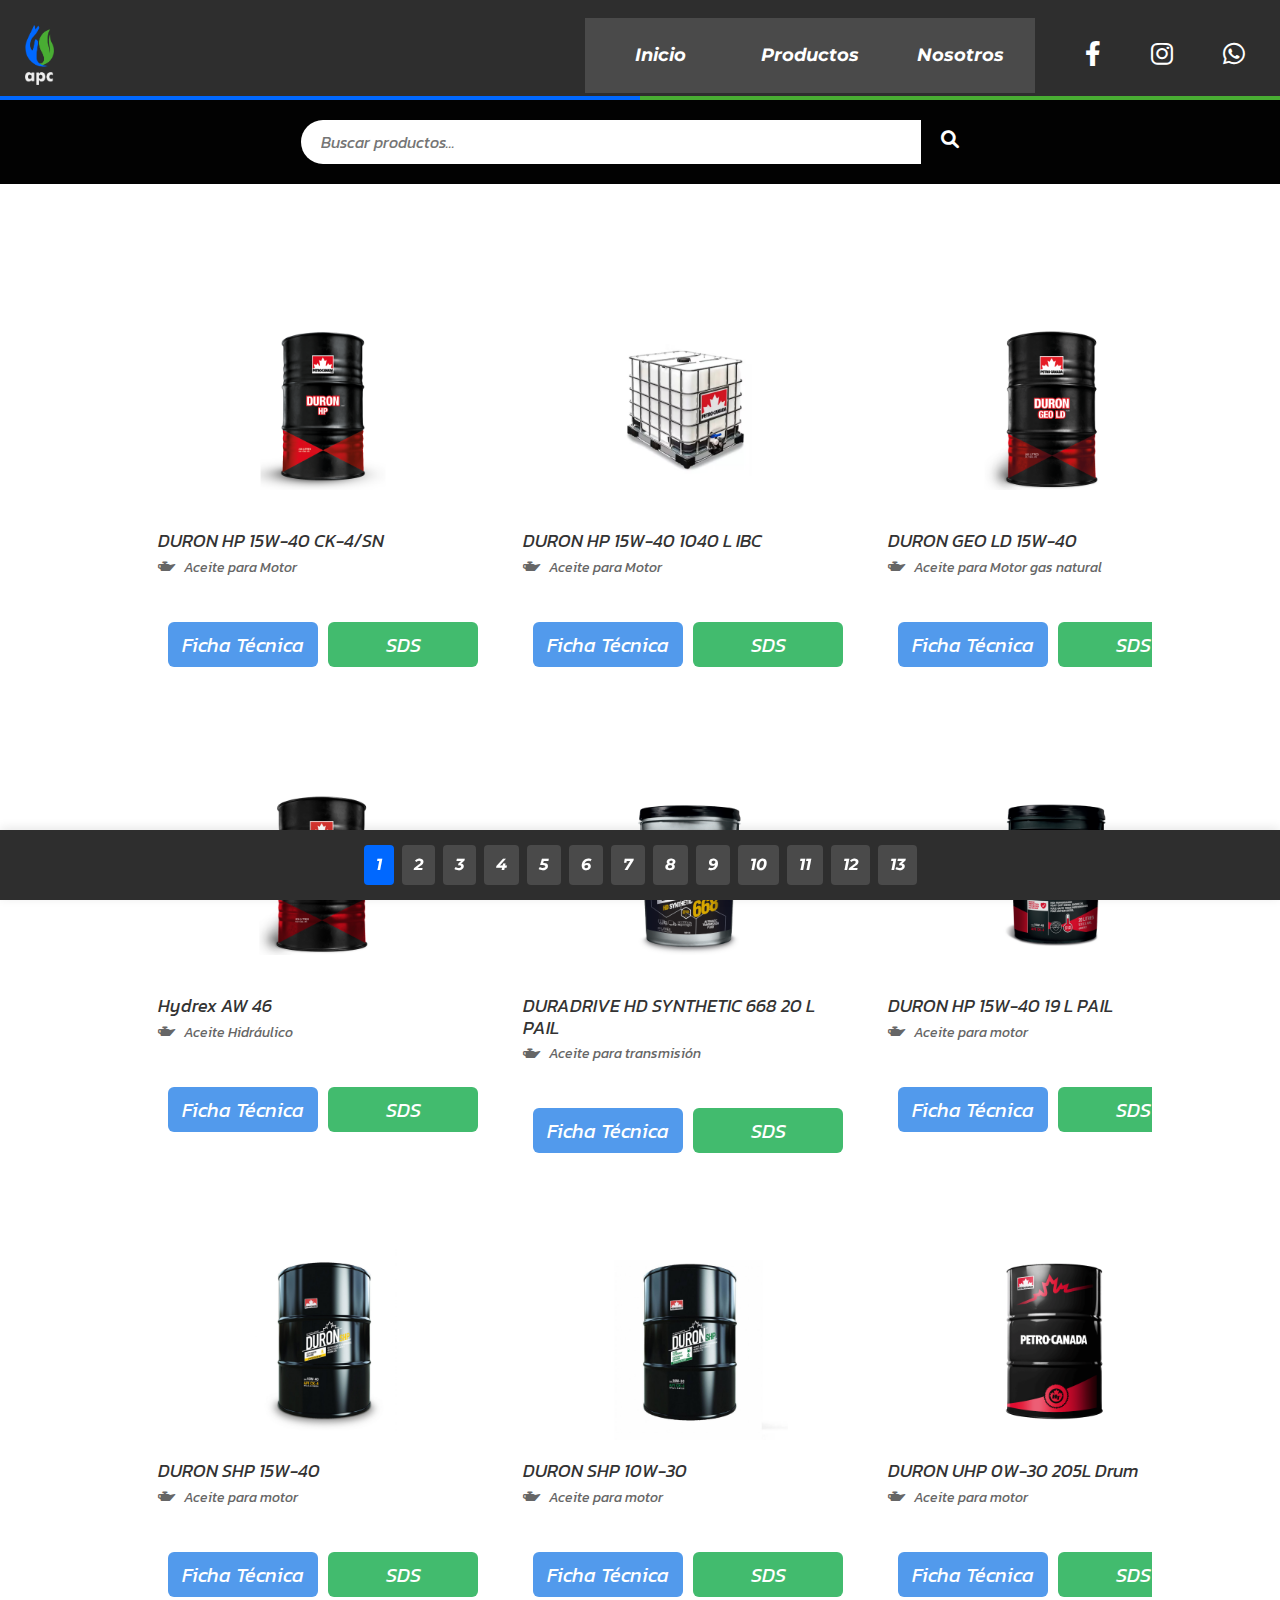
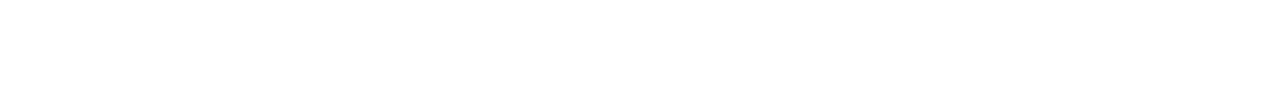
==== commit 96a1750f: "agregar algunos detalles" ====
--- a/products.html
+++ b/products.html
@@ -139,15 +139,15 @@
         .product-card {
             background: white;
             border-radius: 8px;
-            box-shadow: 0 2px 4px rgba(0,0,0,0.1);
             height: 450px;
             display: flex;
             flex-direction: column;
+            width: 350px;
         }
 
         .image-section {
             padding: 10px;
-            background: #f8f9fa;
+            background: #ffffff;
             display: flex;
             justify-content: center;
             align-items: center;
@@ -206,17 +206,19 @@
             cursor: pointer;
             font-weight: 500;
             transition: all 0.3s;
-            font-size: 12px;
+            font-size: 20px;
             flex: 1;
+            position: sticky;
+            height: 45px;
         }
 
         .details-btn {
-            background: #1c82f7;
+            background: #529aec;
             color: white;
         }
 
         .contact-btn {
-            background: #25d366;
+            background: #42bb6e;
             color: white;
             text-align: center;
             text-decoration: none; /* Elimina el subrayado */
@@ -293,8 +295,93 @@
     cursor: pointer; /* Muestra un puntero al pasar sobre el ícono */
 }
 
-
-
+/*  agregado */
+
+.pagination-container {
+    position: fixed;
+    bottom: 0;
+    left: 0;
+    width: 100%;
+    background-color: #2e2e2e;
+    padding: 15px;
+    display: flex;
+    justify-content: center;
+    gap: 8px;
+    box-shadow: 0 -2px 10px rgba(0, 0, 0, 0.1);
+    z-index: 100;
+}
+
+.page-button {
+    background-color: #4a4a4a;
+    color: white;
+    border: none;
+    padding: 8px 12px;
+    border-radius: 4px;
+    cursor: pointer;
+    transition: all 0.3s ease;
+    font-family: "Montserrat-BoldItalic", sans-serif;
+}
+
+.page-button:hover {
+    background-color: #616161;
+}
+
+.page-button.active {
+    background-color: #0068FF;
+}
+
+/* Adjust the card section to account for the pagination */
+.card-section {
+    padding-bottom: 70px; /* Add padding to prevent cards from being hidden behind pagination */
+}
+
+@media (max-width: 768px) {
+    .pagination-container {
+        width: 100%;
+    }
+}
+
+
+--
+.main-content {
+            margin-top: 180px;
+            display: flex;
+            min-height: calc(100vh - 180px);
+            justify-content: center; /* Center the content horizontally */
+        }
+
+        .card-section {
+            width: 80%; /* Increased width to use more space */
+            padding: 20px;
+            display: grid;
+            grid-template-columns: repeat(3, 1fr);
+            grid-gap: 15px;
+            overflow-y: auto;
+            margin: 0 auto; /* Center the grid */
+        }
+
+        /* Rest of the styles remain the same */
+        
+        @media (max-width: 1200px) {
+            .card-section {
+                grid-template-columns: repeat(2, 1fr);
+            }
+        }
+
+        @media (max-width: 768px) {
+            .main-content {
+                flex-direction: column;
+            }
+
+            .card-section {
+                width: 100%;
+                grid-template-columns: 1fr;
+            }
+
+            .search-bar {
+                width: 80%;
+            }
+        }
     </style>
 </head>
 <body>
@@ -355,7 +442,7 @@
                         <div class="product-actions">
                             <button class="details-btn">Ficha Técnica</button>
                             <a href="SDS/SDS_dhp15.pdf" class="contact-btn" target="_blank" rel="noopener noreferrer">
-                                <i>Hoja de seguridad</i>
+                                <i>SDS</i>
                             </a>
                         </div>
                     </div>
@@ -377,7 +464,7 @@
                         <div class="product-actions">
                             <button class="details-btn">Ficha Técnica</button>
                             <a href="SDS/SDS_dhp15.pdf" class="contact-btn" target="_blank" rel="noopener noreferrer">
-                                <i>Hoja de seguridad</i>
+                                <i>SDS</i>
                             </a>
                         </div>
                     </div>
@@ -392,7 +479,7 @@
                         <h2 class="product-title">DURON GEO LD 15W-40</h2>
                         <div class="product-type">
                             <i class="fas fa-oil-can"></i>
-                            <span>Aceite para Motor</span>
+                            <span>Aceite para Motor gas natural</span>
                         </div>
                         <div class="product-categories">
                             <span class="category-tag"> </span>
@@ -400,7 +487,7 @@
                         <div class="product-actions">
                             <button class="details-btn">Ficha Técnica</button>
                             <a href="SDS/SDS_dgeo15.pdf" class="contact-btn" target="_blank" rel="noopener noreferrer">
-                                <i>Hoja de seguridad</i>
+                                <i>SDS</i>
                             </a>
                         </div>
                     </div>
@@ -416,7 +503,7 @@
                         <h2 class="product-title">Hydrex AW 46</h2>
                         <div class="product-type">
                             <i class="fas fa-oil-can"></i>
-                            <span>Aceite para Motor</span>
+                            <span>Aceite Hidráulico</span>
                         </div>
                         <div class="product-categories">
                             <span class="category-tag"> </span>
@@ -424,7 +511,7 @@
                         <div class="product-actions">
                             <button class="details-btn">Ficha Técnica</button>
                             <a href="SDS/SDS_hdxaw46.pdf" class="contact-btn" target="_blank" rel="noopener noreferrer">
-                                <i>Hoja de seguridad</i>
+                                <i>SDS</i>
                             </a>
                         </div>
                     </div>
@@ -446,7 +533,7 @@
                         <div class="product-actions">
                             <button class="details-btn">Ficha Técnica</button>
                             <a href="SDS/SDS_ddhd668.pdf" class="contact-btn" target="_blank" rel="noopener noreferrer">
-                                <i>Hoja de seguridad</i>
+                                <i>SDS</i>
                             </a>
                         </div>
                     </div>
@@ -468,7 +555,7 @@
                         <div class="product-actions">
                             <button class="details-btn">Ficha Técnica</button>
                             <a href="SDS/SDS_dhp15.pdf" class="contact-btn" target="_blank" rel="noopener noreferrer">
-                                <i>Hoja de seguridad</i>
+                                <i>SDS</i>
                             </a>
                         </div>
                     </div>
@@ -490,7 +577,7 @@
                         <div class="product-actions">
                             <button class="details-btn">Ficha Técnica</button>
                             <a href="SDS/SDS_dshp15.pdf" class="contact-btn" target="_blank" rel="noopener noreferrer">
-                                <i>Hoja de seguridad</i>
+                                <i>SDS</i>
                             </a>
                         </div>
                     </div>
@@ -512,7 +599,7 @@
                         <div class="product-actions">
                             <button class="details-btn">Ficha Técnica</button>
                             <a href="SDS/SDS_dshp13.pdf" class="contact-btn" target="_blank" rel="noopener noreferrer">
-                                <i>Hoja de seguridad</i>
+                                <i>SDS</i>
                             </a>
                         </div>
                     </div>
@@ -534,7 +621,7 @@
                         <div class="product-actions">
                             <button class="details-btn">Ficha Técnica</button>
                             <a href="SDS/SDS_duhp03.pdf" class="contact-btn" target="_blank" rel="noopener noreferrer">
-                                <i>Hoja de seguridad</i>
+                                <i>SDS</i>
                             </a>
                         </div>
                     </div>
@@ -559,7 +646,7 @@
                         <div class="product-actions">
                             <button class="details-btn">Ficha Técnica</button>
                             <a href="SDS/SDS_duhp14.pdf" class="contact-btn" target="_blank" rel="noopener noreferrer">
-                                <i>Hoja de seguridad</i>
+                                <i>SDS</i>
                             </a>
                         </div>
                     </div>
@@ -582,7 +669,7 @@
                         <div class="product-actions">
                             <button class="details-btn">Ficha Técnica</button>
                             <a href="SDS/SDS_tr89.pdf" class="contact-btn" target="_blank" rel="noopener noreferrer">
-                                <i>Hoja de seguridad</i>
+                                <i>SDS</i>
                             </a>
                         </div>
                     </div>
@@ -604,7 +691,7 @@
             <div class="product-actions">
                 <button class="details-btn">Ficha Técnica</button>
                 <a href="SDS/SDS_tr89.pdf" class="contact-btn" target="_blank" rel="noopener noreferrer">
-                    <i>Hoja de seguridad</i>
+                    <i>SDS</i>
                 </a>
             </div>
         </div>
@@ -626,7 +713,7 @@
             <div class="product-actions">
                 <button class="details-btn">Ficha Técnica</button>
                 <a href="SDS/SDS_tr8514 (1).pdf" class="contact-btn" target="_blank" rel="noopener noreferrer">
-                    <i>Hoja de seguridad</i>
+                    <i>SDS</i>
                 </a>
             </div>
         </div>
@@ -648,7 +735,7 @@
             <div class="product-actions">
                 <button class="details-btn">Ficha Técnica</button>
                 <a href="SDS/SDS_tr8514 (1).pdf" class="contact-btn" target="_blank" rel="noopener noreferrer">
-                    <i>Hoja de seguridad</i>
+                    <i>SDS</i>
                 </a>
             </div>
         </div>
@@ -671,7 +758,7 @@
             <div class="product-actions">
                 <button class="details-btn">Ficha Técnica</button>
                 <a href="SDS/SDS_trsy759.pdf" class="contact-btn" target="_blank" rel="noopener noreferrer">
-                    <i>Hoja de seguridad</i>
+                    <i>SDS</i>
                 </a>
             </div>
         </div>
@@ -693,7 +780,7 @@
             <div class="product-actions">
                 <button class="details-btn">Ficha Técnica</button>
                 <a href="SDS/SDS_dtran.pdf" class="contact-btn" target="_blank" rel="noopener noreferrer">
-                    <i>Hoja de seguridad</i>
+                    <i>SDS</i>
                 </a>
             </div>
         </div>
@@ -715,7 +802,7 @@
             <div class="product-actions">
                 <button class="details-btn">Ficha Técnica</button>
                 <a href="SDS/SDS_pd410w.pdf" class="contact-btn" target="_blank" rel="noopener noreferrer">
-                    <i>Hoja de seguridad</i>
+                    <i>SDS</i>
                 </a>
             </div>
         </div>
@@ -738,7 +825,7 @@
             <div class="product-actions">
                 <button class="details-btn">Ficha Técnica</button>
                 <a href="SDS/SDS_pd410w.pdf" class="contact-btn" target="_blank" rel="noopener noreferrer">
-                    <i>Hoja de seguridad</i>
+                    <i>SDS</i>
                 </a>
             </div>
         </div>
@@ -763,7 +850,7 @@
             <div class="product-actions">
                 <button class="details-btn">Ficha Técnica</button>
                 <a href="SDS/SDS_pd430.pdf" class="contact-btn" target="_blank" rel="noopener noreferrer">
-                    <i>Hoja de seguridad</i>
+                    <i>SDS</i>
                 </a>
             </div>
         </div>
@@ -785,7 +872,7 @@
             <div class="product-actions">
                 <button class="details-btn">Ficha Técnica</button>
                 <a href="SDS/SDS_pd450.pdf" class="contact-btn" target="_blank" rel="noopener noreferrer">
-                    <i>Hoja de seguridad</i>
+                    <i>SDS</i>
                 </a>
             </div>
         </div>
@@ -827,7 +914,7 @@
             <div class="product-actions">
                 <button class="details-btn">Ficha Técnica</button>
                 <a href="SDS/SDS_stlcg.pdf" class="contact-btn" target="_blank" rel="noopener noreferrer">
-                    <i>Hoja de seguridad</i>
+                    <i>SDS</i>
                 </a>
             </div>
         </div>
@@ -849,7 +936,7 @@
             <div class="product-actions">
                 <button class="details-btn">Ficha Técnica</button>
                 <a href="SDS/SDS_stn5ld.pdf" class="contact-btn" target="_blank" rel="noopener noreferrer">
-                    <i>Hoja de seguridad</i>
+                    <i>SDS</i>
                 </a>
             </div>
         </div>
@@ -871,7 +958,7 @@
             <div class="product-actions">
                 <button class="details-btn">Ficha Técnica</button>
                 <a href="SDS/SDS_stn5ld.pdf" class="contact-btn" target="_blank" rel="noopener noreferrer">
-                    <i>Hoja de seguridad</i>
+                    <i>SDS</i>
                 </a>
             </div>
         </div>
@@ -893,7 +980,7 @@
             <div class="product-actions">
                 <button class="details-btn">Ficha Técnica</button>
                 <a href="SDS/SDS_stn8ld.pdf" class="contact-btn" target="_blank" rel="noopener noreferrer">
-                    <i>Hoja de seguridad</i>
+                    <i>SDS</i>
                 </a>
             </div>
         </div>
@@ -915,7 +1002,7 @@
             <div class="product-actions">
                 <button class="details-btn">Ficha Técnica</button>
                 <a href="SDS/SDS_hdxaw32.pdf" class="contact-btn" target="_blank" rel="noopener noreferrer">
-                    <i>Hoja de seguridad</i>
+                    <i>SDS</i>
                 </a>
             </div>
         </div>
@@ -937,7 +1024,7 @@
             <div class="product-actions">
                 <button class="details-btn">Ficha Técnica</button>
                 <a href="SDS/SDS_hdxaw46.pdf" class="contact-btn" target="_blank" rel="noopener noreferrer">
-                    <i>Hoja de seguridad</i>
+                    <i>SDS</i>
                 </a>
             </div>
         </div>
@@ -962,7 +1049,7 @@
             <div class="product-actions">
                 <button class="details-btn">Ficha Técnica</button>
                 <a href="SDS/SDS_hdxaw68.pdf" class="contact-btn" target="_blank" rel="noopener noreferrer">
-                    <i>Hoja de seguridad</i>
+                    <i>SDS</i>
                 </a>
             </div>
         </div>
@@ -984,7 +1071,7 @@
             <div class="product-actions">
                 <button class="details-btn">Ficha Técnica</button>
                 <a href="SDS/SDS_hdxaw10.pdf" class="contact-btn" target="_blank" rel="noopener noreferrer">
-                    <i>Hoja de seguridad</i>
+                    <i>SDS</i>
                 </a>
             </div>
         </div>
@@ -1006,7 +1093,7 @@
             <div class="product-actions">
                 <button class="details-btn">Ficha Técnica</button>
                 <a href="SDS/SDS_hdxmv32.pdf" class="contact-btn" target="_blank" rel="noopener noreferrer">
-                    <i>Hoja de seguridad</i>
+                    <i>SDS</i>
                 </a>
             </div>
         </div>
@@ -1028,7 +1115,7 @@
             <div class="product-actions">
                 <button class="details-btn">Ficha Técnica</button>
                 <a href="SDS/SDS_hdxmv32.pdf" class="contact-btn" target="_blank" rel="noopener noreferrer">
-                    <i>Hoja de seguridad</i>
+                    <i>SDS</i>
                 </a>
             </div>
         </div>
@@ -1050,7 +1137,7 @@
             <div class="product-actions">
                 <button class="details-btn">Ficha Técnica</button>
                 <a href="SDS/SDS_hdxmv46.pdf" class="contact-btn" target="_blank" rel="noopener noreferrer">
-                    <i>Hoja de seguridad</i>
+                    <i>SDS</i>
                 </a>
             </div>
         </div>
@@ -1072,7 +1159,7 @@
             <div class="product-actions">
                 <button class="details-btn">Ficha Técnica</button>
                 <a href="SDS/SDS_hdxmv46.pdf" class="contact-btn" target="_blank" rel="noopener noreferrer">
-                    <i>Hoja de seguridad</i>
+                    <i>SDS</i>
                 </a>
             </div>
         </div>
@@ -1094,7 +1181,7 @@
             <div class="product-actions">
                 <button class="details-btn">Ficha Técnica</button>
                 <a href="SDS/SDS_pgp2.pdf" class="contact-btn" target="_blank" rel="noopener noreferrer">
-                    <i>Hoja de seguridad</i>
+                    <i>SDS</i>
                 </a>
             </div>
         </div>
@@ -1116,7 +1203,7 @@
             <div class="product-actions">
                 <button class="details-btn">Ficha Técnica</button>
                 <a href="SDS/SDS_pxl000.pdf" class="contact-btn" target="_blank" rel="noopener noreferrer">
-                    <i>Hoja de seguridad</i>
+                    <i>SDS</i>
                 </a>
             </div>
         </div>
@@ -1139,7 +1226,7 @@
             <div class="product-actions">
                 <button class="details-btn">Ficha Técnica</button>
                 <a href="SDS/SDS_pxl2.pdf" class="contact-btn" target="_blank" rel="noopener noreferrer">
-                    <i>Hoja de seguridad</i>
+                    <i>SDS</i>
                 </a>
             </div>
         </div>
@@ -1164,7 +1251,7 @@
             <div class="product-actions">
                 <button class="details-btn">Ficha Técnica</button>
                 <a href="SDS/SDS_pxl2.pdf" class="contact-btn" target="_blank" rel="noopener noreferrer">
-                    <i>Hoja de seguridad</i>
+                    <i>SDS</i>
                 </a>
             </div>
         </div>
@@ -1186,7 +1273,7 @@
             <div class="product-actions">
                 <button class="details-btn">Ficha Técnica</button>
                 <a href="SDS/SDS_pxl5m2.pdf" class="contact-btn" target="_blank" rel="noopener noreferrer">
-                    <i>Hoja de seguridad</i>
+                    <i>SDS</i>
                 </a>
             </div>
         </div>
@@ -1208,7 +1295,7 @@
             <div class="product-actions">
                 <button class="details-btn">Ficha Técnica</button>
                 <a href="SDS/SDS_pxl5m2.pdf" class="contact-btn" target="_blank" rel="noopener noreferrer">
-                    <i>Hoja de seguridad</i>
+                    <i>SDS</i>
                 </a>
             </div>
         </div>
@@ -1230,7 +1317,7 @@
             <div class="product-actions">
                 <button class="details-btn">Ficha Técnica</button>
                 <a href="SDS/SDS_psemb.pdf" class="contact-btn" target="_blank" rel="noopener noreferrer">
-                    <i>Hoja de seguridad</i>
+                    <i>SDS</i>
                 </a>
             </div>
         </div>
@@ -1252,7 +1339,7 @@
             <div class="product-actions">
                 <button class="details-btn">Ficha Técnica</button>
                 <a href="SDS/SDS_ps.pdf" class="contact-btn" target="_blank" rel="noopener noreferrer">
-                    <i>Hoja de seguridad</i>
+                    <i>SDS</i>
                 </a>
             </div>
         </div>
@@ -1274,7 +1361,7 @@
             <div class="product-actions">
                 <button class="details-btn">Ficha Técnica</button>
                 <a href="SDS/SDS_ps.pdf" class="contact-btn" target="_blank" rel="noopener noreferrer">
-                    <i>Hoja de seguridad</i>
+                    <i>SDS</i>
                 </a>
             </div>
         </div>
@@ -1296,7 +1383,7 @@
             <div class="product-actions">
                 <button class="details-btn">Ficha Técnica</button>
                 <a href="SDS/SDS_ps.pdf" class="contact-btn" target="_blank" rel="noopener noreferrer">
-                    <i>Hoja de seguridad</i>
+                    <i>SDS</i>
                 </a>
             </div>
         </div>
@@ -1318,7 +1405,7 @@
             <div class="product-actions">
                 <button class="details-btn">Ficha Técnica</button>
                 <a href="SDS/SDS_plog1.pdf" class="contact-btn" target="_blank" rel="noopener noreferrer">
-                    <i>Hoja de seguridad</i>
+                    <i>SDS</i>
                 </a>
             </div>
         </div>
@@ -1340,7 +1427,7 @@
             <div class="product-actions">
                 <button class="details-btn">Ficha Técnica</button>
                 <a href="SDS/SDS_plog2.pdf" class="contact-btn" target="_blank" rel="noopener noreferrer">
-                    <i>Hoja de seguridad</i>
+                    <i>SDS</i>
                 </a>
             </div>
         </div>
@@ -1365,7 +1452,7 @@
             <div class="product-actions">
                 <button class="details-btn">Ficha Técnica</button>
                 <a href="SDS/SDS_plogp.pdf" class="contact-btn" target="_blank" rel="noopener noreferrer">
-                    <i>Hoja de seguridad</i>
+                    <i>SDS</i>
                 </a>
             </div>
         </div>
@@ -1387,7 +1474,7 @@
             <div class="product-actions">
                 <button class="details-btn">Ficha Técnica</button>
                 <a href="SDS/SDS_plxcg.pdf" class="contact-btn" target="_blank" rel="noopener noreferrer">
-                    <i>Hoja de seguridad</i>
+                    <i>SDS</i>
                 </a>
             </div>
         </div>
@@ -1409,7 +1496,7 @@
             <div class="product-actions">
                 <button class="details-btn">Ficha Técnica</button>
                 <a href="SDS/SDS_plllg.pdf" class="contact-btn" target="_blank" rel="noopener noreferrer">
-                    <i>Hoja de seguridad</i>
+                    <i>SDS</i>
                 </a>
             </div>
         </div>
@@ -1431,7 +1518,7 @@
             <div class="product-actions">
                 <button class="details-btn">Ficha Técnica</button>
                 <a href="SDS/SDS_plllg.pdf" class="contact-btn" target="_blank" rel="noopener noreferrer">
-                    <i>Hoja de seguridad</i>
+                    <i>SDS</i>
                 </a>
             </div>
         </div>
@@ -1453,7 +1540,7 @@
             <div class="product-actions">
                 <button class="details-btn">Ficha Técnica</button>
                 <a href="SDS/SDS_plllg.pdf" class="contact-btn" target="_blank" rel="noopener noreferrer">
-                    <i>Hoja de seguridad</i>
+                    <i>SDS</i>
                 </a>
             </div>
         </div>
@@ -1475,7 +1562,7 @@
             <div class="product-actions">
                 <button class="details-btn">Ficha Técnica</button>
                 <a href="SDS/SDS_plemb.pdf" class="contact-btn" target="_blank" rel="noopener noreferrer">
-                    <i>Hoja de seguridad</i>
+                    <i>SDS</i>
                 </a>
             </div>
         </div>
@@ -1497,7 +1584,7 @@
             <div class="product-actions">
                 <button class="details-btn">Ficha Técnica</button>
                 <a href="SDS/Thermex.pdf" class="contact-btn" target="_blank" rel="noopener noreferrer">
-                    <i>Hoja de seguridad</i>
+                    <i>SDS</i>
                 </a>
             </div>
         </div>
@@ -1519,7 +1606,7 @@
             <div class="product-actions">
                 <button class="details-btn">Ficha Técnica</button>
                 <a href="SDS/SDS_vulmpg1.pdf" class="contact-btn" target="_blank" rel="noopener noreferrer">
-                    <i>Hoja de seguridad</i>
+                    <i>SDS</i>
                 </a>
             </div>
         </div>
@@ -1541,7 +1628,7 @@
             <div class="product-actions">
                 <button class="details-btn">Ficha Técnica</button>
                 <a href="SDS/SDS_vulmpg1.pdf" class="contact-btn" target="_blank" rel="noopener noreferrer">
-                    <i>Hoja de seguridad</i>
+                    <i>SDS</i>
                 </a>
             </div>
         </div>
@@ -1565,7 +1652,7 @@
             <div class="product-actions">
                 <button class="details-btn">Ficha Técnica</button>
                 <a href="SDS/SDS_cpxs46.pdf" class="contact-btn" target="_blank" rel="noopener noreferrer">
-                    <i>Hoja de seguridad</i>
+                    <i>SDS</i>
                 </a>
             </div>
         </div>
@@ -1587,7 +1674,7 @@
             <div class="product-actions">
                 <button class="details-btn">Ficha Técnica</button>
                 <a href="SDS/SDS_cpxs68.pdf" class="contact-btn" target="_blank" rel="noopener noreferrer">
-                    <i>Hoja de seguridad</i>
+                    <i>SDS</i>
                 </a>
             </div>
         </div>
@@ -1609,7 +1696,7 @@
             <div class="product-actions">
                 <button class="details-btn">Ficha Técnica</button>
                 <a href="SDS/SDS_cpxs100.pdf" class="contact-btn" target="_blank" rel="noopener noreferrer">
-                    <i>Hoja de seguridad</i>
+                    <i>SDS</i>
                 </a>
             </div>
         </div>
@@ -1631,7 +1718,7 @@
             <div class="product-actions">
                 <button class="details-btn">Ficha Técnica</button>
                 <a href="SDS/SDS_refl68a.pdf" class="contact-btn" target="_blank" rel="noopener noreferrer">
-                    <i>Hoja de seguridad</i>
+                    <i>SDS</i>
                 </a>
             </div>
         </div>
@@ -1653,7 +1740,7 @@
             <div class="product-actions">
                 <button class="details-btn">Ficha Técnica</button>
                 <a href="SDS/SDS_svf20.pdf" class="contact-btn" target="_blank" rel="noopener noreferrer">
-                    <i>Hoja de seguridad</i>
+                    <i>SDS</i>
                 </a>
             </div>
         </div>
@@ -1675,7 +1762,7 @@
             <div class="product-actions">
                 <button class="details-btn">Ficha Técnica</button>
                 <a href="SDS/SDS_ent68.pdf" class="contact-btn" target="_blank" rel="noopener noreferrer">
-                    <i>Hoja de seguridad</i>
+                    <i>SDS</i>
                 </a>
             </div>
         </div>
@@ -1697,7 +1784,7 @@
             <div class="product-actions">
                 <button class="details-btn">Ficha Técnica</button>
                 <a href="SDS/SDS_ent100.pdf" class="contact-btn" target="_blank" rel="noopener noreferrer">
-                    <i>Hoja de seguridad</i>
+                    <i>SDS</i>
                 </a>
             </div>
         </div>
@@ -1719,7 +1806,7 @@
             <div class="product-actions">
                 <button class="details-btn">Ficha Técnica</button>
                 <a href="SDS/SDS_ent150.pdf" class="contact-btn" target="_blank" rel="noopener noreferrer">
-                    <i>Hoja de seguridad</i>
+                    <i>SDS</i>
                 </a>
             </div>
         </div>
@@ -1741,7 +1828,7 @@
             <div class="product-actions">
                 <button class="details-btn">Ficha Técnica</button>
                 <a href="SDS/SDS_ent150.pdf" class="contact-btn" target="_blank" rel="noopener noreferrer">
-                    <i>Hoja de seguridad</i>
+                    <i>SDS</i>
                 </a>
             </div>
         </div>
@@ -1765,7 +1852,7 @@
             <div class="product-actions">
                 <button class="details-btn">Ficha Técnica</button>
                 <a href="SDS/SDS_ent220.pdf" class="contact-btn" target="_blank" rel="noopener noreferrer">
-                    <i>Hoja de seguridad</i>
+                    <i>SDS</i>
                 </a>
             </div>
         </div>
@@ -1787,7 +1874,7 @@
             <div class="product-actions">
                 <button class="details-btn">Ficha Técnica</button>
                 <a href="SDS/SDS_ent220.pdf" class="contact-btn" target="_blank" rel="noopener noreferrer">
-                    <i>Hoja de seguridad</i>
+                    <i>SDS</i>
                 </a>
             </div>
         </div>
@@ -1809,7 +1896,7 @@
             <div class="product-actions">
                 <button class="details-btn">Ficha Técnica</button>
                 <a href="SDS/SDS_ent320.pdf" class="contact-btn" target="_blank" rel="noopener noreferrer">
-                    <i>Hoja de seguridad</i>
+                    <i>SDS</i>
                 </a>
             </div>
         </div>
@@ -1831,7 +1918,7 @@
             <div class="product-actions">
                 <button class="details-btn">Ficha Técnica</button>
                 <a href="SDS/SDS_ent320.pdf" class="contact-btn" target="_blank" rel="noopener noreferrer">
-                    <i>Hoja de seguridad</i>
+                    <i>SDS</i>
                 </a>
             </div>
         </div>
@@ -1853,7 +1940,7 @@
             <div class="product-actions">
                 <button class="details-btn">Ficha Técnica</button>
                 <a href="SDS/SDS_ent460.pdf" class="contact-btn" target="_blank" rel="noopener noreferrer">
-                    <i>Hoja de seguridad</i>
+                    <i>SDS</i>
                 </a>
             </div>
         </div>
@@ -1875,7 +1962,7 @@
             <div class="product-actions">
                 <button class="details-btn">Ficha Técnica</button>
                 <a href="SDS/SDS_ent460.pdf" class="contact-btn" target="_blank" rel="noopener noreferrer">
-                    <i>Hoja de seguridad</i>
+                    <i>SDS</i>
                 </a>
             </div>
         </div>
@@ -1897,7 +1984,7 @@
             <div class="product-actions">
                 <button class="details-btn">Ficha Técnica</button>
                 <a href="SDS/SDS_ent680.pdf" class="contact-btn" target="_blank" rel="noopener noreferrer">
-                    <i>Hoja de seguridad</i>
+                    <i>SDS</i>
                 </a>
             </div>
         </div>
@@ -1919,7 +2006,7 @@
             <div class="product-actions">
                 <button class="details-btn">Ficha Técnica</button>
                 <a href="SDS/SDS_ent680.pdf" class="contact-btn" target="_blank" rel="noopener noreferrer">
-                    <i>Hoja de seguridad</i>
+                    <i>SDS</i>
                 </a>
             </div>
         </div>
@@ -1941,7 +2028,7 @@
             <div class="product-actions">
                 <button class="details-btn">Ficha Técnica</button>
                 <a href="SDS/SDS_ent68.pdf" class="contact-btn" target="_blank" rel="noopener noreferrer">
-                    <i>Hoja de seguridad</i>
+                    <i>SDS</i>
                 </a>
             </div>
         </div>
@@ -1965,7 +2052,7 @@
             <div class="product-actions">
                 <button class="details-btn">Ficha Técnica</button>
                 <a href="SDS/SDS_ent68.pdf" class="contact-btn" target="_blank" rel="noopener noreferrer">
-                    <i>Hoja de seguridad</i>
+                    <i>SDS</i>
                 </a>
             </div>
         </div>
@@ -1987,7 +2074,7 @@
             <div class="product-actions">
                 <button class="details-btn">Ficha Técnica</button>
                 <a href="SDS/SDS_ents150.pdf" class="contact-btn" target="_blank" rel="noopener noreferrer">
-                    <i>Hoja de seguridad</i>
+                    <i>SDS</i>
                 </a>
             </div>
         </div>
@@ -2009,7 +2096,7 @@
             <div class="product-actions">
                 <button class="details-btn">Ficha Técnica</button>
                 <a href="SDS/SDS_ents150.pdf" class="contact-btn" target="_blank" rel="noopener noreferrer">
-                    <i>Hoja de seguridad</i>
+                    <i>SDS</i>
                 </a>
             </div>
         </div>
@@ -2031,7 +2118,7 @@
             <div class="product-actions">
                 <button class="details-btn">Ficha Técnica</button>
                 <a href="SDS/SDS_ents320.pdf" class="contact-btn" target="_blank" rel="noopener noreferrer">
-                    <i>Hoja de seguridad</i>
+                    <i>SDS</i>
                 </a>
             </div>
         </div>
@@ -2053,7 +2140,7 @@
             <div class="product-actions">
                 <button class="details-btn">Ficha Técnica</button>
                 <a href="SDS/SDS_ents320.pdf" class="contact-btn" target="_blank" rel="noopener noreferrer">
-                    <i>Hoja de seguridad</i>
+                    <i>SDS</i>
                 </a>
             </div>
         </div>
@@ -2075,7 +2162,7 @@
             <div class="product-actions">
                 <button class="details-btn">Ficha Técnica</button>
                 <a href="SDS/SDS_ents460.pdf" class="contact-btn" target="_blank" rel="noopener noreferrer">
-                    <i>Hoja de seguridad</i>
+                    <i>SDS</i>
                 </a>
             </div>
         </div>
@@ -2097,7 +2184,7 @@
             <div class="product-actions">
                 <button class="details-btn">Ficha Técnica</button>
                 <a href="SDS/SDS_ents460.pdf" class="contact-btn" target="_blank" rel="noopener noreferrer">
-                    <i>Hoja de seguridad</i>
+                    <i>SDS</i>
                 </a>
             </div>
         </div>
@@ -2120,7 +2207,7 @@
             <div class="product-actions">
                 <button class="details-btn">Ficha Técnica</button>
                 <a href="SDS/SDS_synd46.pdf" class="contact-btn" target="_blank" rel="noopener noreferrer">
-                    <i>Hoja de seguridad</i>
+                    <i>SDS</i>
                 </a>
             </div>
         </div>
@@ -2142,7 +2229,7 @@
             <div class="product-actions">
                 <button class="details-btn">Ficha Técnica</button>
                 <a href="SDS/SDS_acflk68.pdf" class="contact-btn" target="_blank" rel="noopener noreferrer">
-                    <i>Hoja de seguridad</i>
+                    <i>SDS</i>
                 </a>
             </div>
         </div>
@@ -2166,7 +2253,7 @@
             <div class="product-actions">
                 <button class="details-btn">Ficha Técnica</button>
                 <a href="SDS/SDS_dtac150.pdf" class="contact-btn" target="_blank" rel="noopener noreferrer">
-                    <i>Hoja de seguridad</i>
+                    <i>SDS</i>
                 </a>
             </div>
         </div>
@@ -2188,7 +2275,7 @@
             <div class="product-actions">
                 <button class="details-btn">Ficha Técnica</button>
                 <a href="SDS/SDS_pfaw46.pdf" class="contact-btn" target="_blank" rel="noopener noreferrer">
-                    <i>Hoja de seguridad</i>
+                    <i>SDS</i>
                 </a>
             </div>
         </div>
@@ -2210,7 +2297,7 @@
             <div class="product-actions">
                 <button class="details-btn">Ficha Técnica</button>
                 <a href="SDS/SDS_pfaw68.pdf" class="contact-btn" target="_blank" rel="noopener noreferrer">
-                    <i>Hoja de seguridad</i>
+                    <i>SDS</i>
                 </a>
             </div>
         </div>
@@ -2232,7 +2319,7 @@
             <div class="product-actions">
                 <button class="details-btn">Ficha Técnica</button>
                 <a href="SDS/SDS_pfchal.pdf" class="contact-btn" target="_blank" rel="noopener noreferrer">
-                    <i>Hoja de seguridad</i>
+                    <i>SDS</i>
                 </a>
             </div>
         </div>
@@ -2254,7 +2341,7 @@
             <div class="product-actions">
                 <button class="details-btn">Ficha Técnica</button>
                 <a href="SDS/SDS_pfchah.pdf" class="contact-btn" target="_blank" rel="noopener noreferrer">
-                    <i>Hoja de seguridad</i>
+                    <i>SDS</i>
                 </a>
             </div>
         </div>
@@ -2276,7 +2363,7 @@
             <div class="product-actions">
                 <button class="details-btn">Ficha Técnica</button>
                 <a href="SDS/SDS_pfep100.pdf" class="contact-btn" target="_blank" rel="noopener noreferrer">
-                    <i>Hoja de seguridad</i>
+                    <i>SDS</i>
                 </a>
             </div>
         </div>
@@ -2298,7 +2385,7 @@
             <div class="product-actions">
                 <button class="details-btn">Ficha Técnica</button>
                 <a href="SDS/SDS_pfep220.pdf" class="contact-btn" target="_blank" rel="noopener noreferrer">
-                    <i>Hoja de seguridad</i>
+                    <i>SDS</i>
                 </a>
             </div>
         </div>
@@ -2320,7 +2407,7 @@
             <div class="product-actions">
                 <button class="details-btn">Ficha Técnica</button>
                 <a href="SDS/SDS_pfep320.pdf" class="contact-btn" target="_blank" rel="noopener noreferrer">
-                    <i>Hoja de seguridad</i>
+                    <i>SDS</i>
                 </a>
             </div>
         </div>
@@ -2342,7 +2429,7 @@
             <div class="product-actions">
                 <button class="details-btn">Ficha Técnica</button>
                 <a href="SDS/SDS_pfg1.pdf" class="contact-btn" target="_blank" rel="noopener noreferrer">
-                    <i>Hoja de seguridad</i>
+                    <i>SDS</i>
                 </a>
             </div>
         </div>
@@ -2366,7 +2453,7 @@
             <div class="product-actions">
                 <button class="details-btn">Ficha Técnica</button>
                 <a href="SDS/SDS_pfg2.pdf" class="contact-btn" target="_blank" rel="noopener noreferrer">
-                    <i>Hoja de seguridad</i>
+                    <i>SDS</i>
                 </a>
             </div>
         </div>
@@ -2388,7 +2475,7 @@
             <div class="product-actions">
                 <button class="details-btn">Ficha Técnica</button>
                 <a href="SDS/SDS_pfgcl2.pdf" class="contact-btn" target="_blank" rel="noopener noreferrer">
-                    <i>Hoja de seguridad</i>
+                    <i>SDS</i>
                 </a>
             </div>
         </div>
@@ -2410,7 +2497,7 @@
             <div class="product-actions">
                 <button class="details-btn">Ficha Técnica</button>
                 <a href="SDS/SDS_pfgsyn2.pdf" class="contact-btn" target="_blank" rel="noopener noreferrer">
-                    <i>Hoja de seguridad</i>
+                    <i>SDS</i>
                 </a>
             </div>
         </div>
@@ -2432,7 +2519,7 @@
             <div class="product-actions">
                 <button class="details-btn">Ficha Técnica</button>
                 <a href="SDS/SDS_pfhtf.pdf" class="contact-btn" target="_blank" rel="noopener noreferrer">
-                    <i>Hoja de seguridad</i>
+                    <i>SDS</i>
                 </a>
             </div>
         </div>
@@ -2454,7 +2541,7 @@
             <div class="product-actions">
                 <button class="details-btn">Ficha Técnica</button>
                 <a href="SDS/SDS_pfhtf.pdf" class="contact-btn" target="_blank" rel="noopener noreferrer">
-                    <i>Hoja de seguridad</i>
+                    <i>SDS</i>
                 </a>
             </div>
         </div>
@@ -2476,7 +2563,7 @@
             <div class="product-actions">
                 <button class="details-btn">Ficha Técnica</button>
                 <a href="SDS/SDS_pfmu.pdf" class="contact-btn" target="_blank" rel="noopener noreferrer">
-                    <i>Hoja de seguridad</i>
+                    <i>SDS</i>
                 </a>
             </div>
         </div>
@@ -2498,7 +2585,7 @@
             <div class="product-actions">
                 <button class="details-btn">Ficha Técnica</button>
                 <a href="SDS/SDS_pfpou.pdf" class="contact-btn" target="_blank" rel="noopener noreferrer">
-                    <i>Hoja de seguridad</i>
+                    <i>SDS</i>
                 </a>
             </div>
         </div>
@@ -2520,7 +2607,7 @@
             <div class="product-actions">
                 <button class="details-btn">Ficha Técnica</button>
                 <a href="SDS/SDS_pfwo15.pdf" class="contact-btn" target="_blank" rel="noopener noreferrer">
-                    <i>Hoja de seguridad</i>
+                    <i>SDS</i>
                 </a>
             </div>
         </div>
@@ -2542,7 +2629,7 @@
             <div class="product-actions">
                 <button class="details-btn">Ficha Técnica</button>
                 <a href="SDS/SDS_pfwo15.pdf" class="contact-btn" target="_blank" rel="noopener noreferrer">
-                    <i>Hoja de seguridad</i>
+                    <i>SDS</i>
                 </a>
             </div>
         </div>
@@ -2566,7 +2653,7 @@
             <div class="product-actions">
                 <button class="details-btn">Ficha Técnica</button>
                 <a href="SDS/SDS_pfwo68.pdf" class="contact-btn" target="_blank" rel="noopener noreferrer">
-                    <i>Hoja de seguridad</i>
+                    <i>SDS</i>
                 </a>
             </div>
         </div>
@@ -2588,7 +2675,7 @@
             <div class="product-actions">
                 <button class="details-btn">Ficha Técnica</button>
                 <a href="SDS/SDS_tfxl32.pdf" class="contact-btn" target="_blank" rel="noopener noreferrer">
-                    <i>Hoja de seguridad</i>
+                    <i>SDS</i>
                 </a>
             </div>
         </div>
@@ -2610,7 +2697,7 @@
             <div class="product-actions">
                 <button class="details-btn">Ficha Técnica</button>
                 <a href="SDS/SDS_tfxl46.pdf" class="contact-btn" target="_blank" rel="noopener noreferrer">
-                    <i>Hoja de seguridad</i>
+                    <i>SDS</i>
                 </a>
             </div>
         </div>
@@ -2632,7 +2719,7 @@
             <div class="product-actions">
                 <button class="details-btn">Ficha Técnica</button>
                 <a href="SDS/SDS_tfxl68.pdf" class="contact-btn" target="_blank" rel="noopener noreferrer">
-                    <i>Hoja de seguridad</i>
+                    <i>SDS</i>
                 </a>
             </div>
         </div>
@@ -2654,7 +2741,7 @@
             <div class="product-actions">
                 <button class="details-btn">Ficha Técnica</button>
                 <a href="SDS/SDS_tfxl68.pdf" class="contact-btn" target="_blank" rel="noopener noreferrer">
-                    <i>Hoja de seguridad</i>
+                    <i>SDS</i>
                 </a>
             </div>
         </div>
@@ -2676,7 +2763,7 @@
             <div class="product-actions">
                 <button class="details-btn">Ficha Técnica</button>
                 <a href="SDS/SDS_tfro10.pdf" class="contact-btn" target="_blank" rel="noopener noreferrer">
-                    <i>Hoja de seguridad</i>
+                    <i>SDS</i>
                 </a>
             </div>
         </div>
@@ -2698,7 +2785,7 @@
             <div class="product-actions">
                 <button class="details-btn">Ficha Técnica</button>
                 <a href="SDS/SDS_tfro220.pdf" class="contact-btn" target="_blank" rel="noopener noreferrer">
-                    <i>Hoja de seguridad</i>
+                    <i>SDS</i>
                 </a>
             </div>
         </div>
@@ -2720,7 +2807,7 @@
             <div class="product-actions">
                 <button class="details-btn">Ficha Técnica</button>
                 <a href="SDS/SDS_ptherm.pdf" class="contact-btn" target="_blank" rel="noopener noreferrer">
-                    <i>Hoja de seguridad</i>
+                    <i>SDS</i>
                 </a>
             </div>
         </div>
@@ -2742,7 +2829,7 @@
             <div class="product-actions">
                 <button class="details-btn">Ficha Técnica</button>
                 <a href="SDS/SDS_ptherm.pdf" class="contact-btn" target="_blank" rel="noopener noreferrer">
-                    <i>Hoja de seguridad</i>
+                    <i>SDS</i>
                 </a>
             </div>
         </div>
@@ -2766,7 +2853,7 @@
             <div class="product-actions">
                 <button class="details-btn">Ficha Técnica</button>
                 <a href="SDS/SDS_calaf.pdf" class="contact-btn" target="_blank" rel="noopener noreferrer">
-                    <i>Hoja de seguridad</i>
+                    <i>SDS</i>
                 </a>
             </div>
         </div>
@@ -2788,7 +2875,7 @@
             <div class="product-actions">
                 <button class="details-btn">Ficha Técnica</button>
                 <a href="SDS/SDS_calhtf.pdf" class="contact-btn" target="_blank" rel="noopener noreferrer">
-                    <i>Hoja de seguridad</i>
+                    <i>SDS</i>
                 </a>
             </div>
         </div>
@@ -2810,7 +2897,7 @@
             <div class="product-actions">
                 <button class="details-btn">Ficha Técnica</button>
                 <a href="SDS/SDS_calclnf.pdf" class="contact-btn" target="_blank" rel="noopener noreferrer">
-                    <i>Hoja de seguridad</i>
+                    <i>SDS</i>
                 </a>
             </div>
         </div>
@@ -2832,7 +2919,7 @@
             <div class="product-actions">
                 <button class="details-btn">Ficha Técnica</button>
                 <a href="SDS/SDS_SDS_lumdi.pdf" class="contact-btn" target="_blank" rel="noopener noreferrer">
-                    <i>Hoja de seguridad</i>
+                    <i>SDS</i>
                 </a>
             </div>
         </div>
@@ -2854,7 +2941,7 @@
             <div class="product-actions">
                 <button class="details-btn">Ficha Técnica</button>
                 <a href="SDS/SDS_SDS_lumtri.pdf" class="contact-btn" target="_blank" rel="noopener noreferrer">
-                    <i>Hoja de seguridad</i>
+                    <i>SDS</i>
                 </a>
             </div>
         </div>
@@ -2876,7 +2963,7 @@
             <div class="product-actions">
                 <button class="details-btn">Ficha Técnica</button>
                 <a href="SDS/SDS_SDS_lumtri.pdf" class="contact-btn" target="_blank" rel="noopener noreferrer">
-                    <i>Hoja de seguridad</i>
+                    <i>SDS</i>
                 </a>
             </div>
         </div>
@@ -2898,25 +2985,39 @@
             <div class="product-actions">
                 <button class="details-btn">Ficha Técnica</button>
                 <a href="SDS/SDS_SDS_pht100.pdf" class="contact-btn" target="_blank" rel="noopener noreferrer">
-                    <i>Hoja de seguridad</i>
-                </a>
-            </div>
-        </div>
-    </div>
+                    <i>SDS</i>
+                </a>
+            </div>
+        </div>
+    </div>
+
     
     <!--pagina 13-->
 
 
-
+   
+    <div class="pagination-container">
+        <button class="page-button active">1</button>
+        <button class="page-button">2</button>
+        <button class="page-button">3</button>
+        <button class="page-button">4</button>
+        <button class="page-button">5</button>
+        <button class="page-button">6</button>
+        <button class="page-button">7</button>
+        <button class="page-button">8</button>
+        <button class="page-button">9</button>
+        <button class="page-button">10</button>
+        <button class="page-button">11</button>
+        <button class="page-button">12</button>
+        <button class="page-button">13</button>
+    </div>                
+</div>
 
             <!-- End of card block -->
             <!-- Repeat the above card block 11 more times -->
         </div>
 
-        <div class="fixed-section">
-           <p style="color: #6b6b6b;">La Ficha Técnica se mostrará aquí</p>
-        </div>
-    </div>
+
 
 <script>
         function toggleText(id) {
@@ -2936,6 +3037,281 @@
         }
     }
 </script>
+
+<script>
+    // Array de todos los productos
+    const products = [
+        "PETRO CANADA SUPREME 20W-50 12X1L CASE",
+        "PETRO CANADA SUPREME 2OW-50 4X4L CASE",
+        "PETRO CANADA SUPREME 20W-50 205L DRUM",
+        "SUPREME SYNTHETIC 5W-20 205 L DRM",
+        "SUPREME SYNTHETIC 5W-30 205 L DRM",
+        "PETRO-CANADA ATF D3M 12X1L CASE",
+        "DEXRON VI ATF 12X1L CASE",
+        "DURADRIVE MV SYNTHETIC ATF 12X1L CASE",
+        "PC HEAVY DUTY SYNTHETIC BLEND ATF 20L P",
+        "DURADRIVE HD SYNTHETIC 668 20 L PAIL",
+
+        "DURON HP 15W-40 19 L PAIL",
+        "DURON HP 15W-40 205 L DRUM",
+        "DURON HP 15W-40 1040 L IBC",
+
+        "DURON SHP 10W-30 205 L DRUM",
+        "DURON SHP 15W-40 205 L DRUM",
+
+        "DURON UHP 0W-30 205 L DRM",
+        "DURON UHP 10W-40 205 L DRM",
+
+        "DURON GEO LD 15W-40 205 L DRUM",
+        "DURON GEO LD 15W-40 1,040 L IBC",
+
+        "TRAXON 80W-90 20 L PAIL",
+        "TRAXON 80W-90 205L DRUM",
+        "TRAXON 85W-140 20 L PAIL",
+        "TRAXON 85W-140 205L DRUM",
+        "TRAXON SYNTHETIC 75W-90 20L PAIL",
+        "TRAXON SYNTHETIC 75W-90 205L DRUM",
+
+        "DURATRAN 20L PAIL",
+        "PRODURO TO-4+ 10W TRANSMISSION OIL",
+        "PRODURO TO-4+ 10W TRANSMISSION OIL 205L",
+        "PRODURO TO-4+ 30 TRANS OIL 20L PAIL",
+        "PRODURO TO-4+ 50 TRANSMISSION OIL 20L",
+
+        "HD EXPERT PREMIUM 50/50 ANTIFREEZE 208 L",
+
+        "SENTRON CG 40 205 L DRUM",
+        "SENTRON LD 5000 205 L DRUM",
+        "SENTRON LD 5000 1040L IBC",
+        "SENTRON LD 8000 205 L DRUM",
+
+        "HYDREX AW 32 HYDRAULIC OIL 20L PAIL",
+        "HYDREX AW 32 HYDRAULIC OIL 205L DRUM",
+        "HYDREX AW 46 HYDRAULIC OIL 20L PAIL",
+        "HYDREX AW 46 HYDRAULIC OIL 205L DRUM",
+        "HYDREX AW 68 HYDRAULIC OIL 20L PAIL",
+        "HYDREX AW 68 HYDRAULIC OIL 205L DRUM",
+        "HYDREX AW 100 HYDRAULIC OIL 205L DRUM",
+        "HYDREX MV 32 HYDRAULIC OIL 205L DRUM",
+        "HYDREX MV 32 HYDRAULIC OIL 1,040 L IBC",
+        "HYDREX MV 46 HYDRAULIC OIL 205L DRUM",
+        "HYDREX MV 46 HYDRAULIC OIL 1040 IBC",
+        "HYDREX EXTREME HYDRAULIC OIL 205 L DRUM",
+        "HYDREX MV ARTIC 15 HYDRAULIC OIL 205 L DRUM",
+        "ENVIRON AW 46 HYDRAULIC OIL 205 L DRUM",
+        "ENVIRON MV 46 HYDRAULIC OIL 20 L PAIL",
+        "ENVIRON MV 46 HYDRAULIC OIL 205 L DRUM",
+
+        "PRECISION GENERAL PURPOSE EP2 175KG DRUM",
+
+        "PRECISION XL EP 000 17 KG PAIL",
+        "PRECISION XL EP 00 17 KG PAIL",
+        "PRECISION XL EP 2 30X400G TUBES CASE",
+        "PRECISION XL EP 2 17 KG PAIL",
+        "PRECISION XL 3 MOLY EP2 30X400G TUBES",
+        "PRECISION XL 3 MOLY EP2 17 KG PAIL",
+
+        "PRECISION SYNTHETIC EMB 30X400G TUBES",
+        "PRECISION SYNTHETIC 30 X 400 G TUBES",
+        "PRECISION SYNTHETIC 17 KG PAIL",
+        "PRECISION SYNTHETIC 220 17 KG PAIL",
+        "PRECISION SYNTHETIC 220 175 KG DRUM",
+
+        "PEERLESS OG1 GRASA 400G",
+        "PEERLESS OG2 30X400G TUBES CASE",
+        "PEERLESS OG PLUS 30X400G TUBES CASE",
+        "PEERLESS OG PLUS 54 KG LINED KEG",
+        "PEERLESS XCG-FLEX 30X400G TUBES CASE",
+        "PEERLESS LLG 30X400G TUBES CASE",
+        "PEERLESS LLG 17 KG PAIL",
+        "PEERLESS LLG 175 KG DRUM",
+        "PEERLESS POLY EMB 30X400G TUBES CASE",
+        "THERMEX 30 X 400 G TUBES CASE",
+
+        "VULTREX MPG EP2 30X400G TUBES CASE",
+        "VULTREX MPG EP2 17 KG PAIL",
+
+        "COMPRO XL-S COMPRESSOR FLUID 46 20 L",
+        "COMPRO XL-S COMPRESSOR FLUID 68 20 L",
+        "COMPRO XL-S COMPRESSOR FLUID 100 20L (T)",
+        "COMPRO SYN COMPRESSOR FLUID 5 USG PAIL",
+
+        "PC COMPRESSOR CLEANER 1 L",
+        "PC COMPRESSOR CLEANER 20L PAIL",
+
+        "RELFO 68A AMMONIA OIL 205 L DRUM",
+
+        "SUPER VAC FLUID 20 20L PAIL",
+
+        "ENDURATEX EP 68 205 L DRUM",
+        "ENDURATEX EP 100 20 L PAIL",
+        "ENDURATEX EP 150 20 L PAIL",
+        "ENDURATEX EP 150 205 L DRUM",
+        "ENDURATEX EP 220 20 L PAIL",
+        "ENDURATEX EP 220 205 L DRUM",
+        "ENDURATEX EP 320 20 L PAIL",
+        "ENDURATEX EP 320 205 L DRUM",
+        "ENDURATEX EP 460 20 L PAIL",
+        "ENDURATEX EP 460 205 L DRUM",
+        "ENDURATEX EP 680 20 L PAIL",
+        "ENDURATEX EP 680 205 L DRUM",
+        "ENDURATEX XL 68/220 20  L PAIL",
+        "ENDURATEX XL 68/220 205 L DRUM",
+        "ENDURATEX SYNTHETIC EP 150 20 L PAIL",
+        "ENDURATEX SYNTHETIC EP 220 205 L DRUM",
+        "ENDURATEX SYNTHETIC EP 320 20 L PAIL",
+        "ENDURATEX SYNTHETIC EP 320 205 L DRUM",
+        "ENDURATEX SYNTHETIC EP 460 20 L PAIL",
+        "ENDURATEX SYNTHETIC EP 460 205 L DRUM",
+
+        "SYNDURO SHB 46 20L PAIL",
+        "SYNDURO SHB 150 205 DRM",
+        "SYNDURO SHB 220 20L PAIL",
+        "SYNDURO SHB 220 205 DRM",
+
+        "ACCUFLO TK 68 20L PAIL",
+        "METWORX NEATCUT 32 CF 205 L DRUM",
+
+        "DURATAC CHAIN OIL 150 20 L PAIL",
+
+        "PURITY FG AW HYDRAULIC FLUID 46 20 L PAIL",
+        "PURITY FG AW HYDRAULIC FLUID 68 20 L PAIL",
+        "PURITY FG CHAIN FLUID LIGHT 20 L PAIL",
+        "PURITY FG CHAIN FLUID HEAVY 20 L PAIL",
+        "PURITY FG EP GEAR FLUID 100 20 L PAIL",
+        "PURITY FG EP GEAR FLUID 220 20 L PAIL",
+        "PURITY FG EP GEAR FLUID 320 20 L PAIL",
+        "PURITY FG 1 GREASE 30X400 TUBES",
+        "PURITY FG2 CLEAR 30X400G TUBES",
+        "PURITY FG2 CLEAR 17 KG PAIL",
+        "PURITY FG2 SYNTHETIC 30X400G TUBES",
+        "PURITY FG HEAT TRANSFER FLUID 20 L PAIL",
+        "PURITY FG HEAT TRANSFER FLUID 205 L DRUM",
+        "PURITY FG SPRAY 12X290G AEROSOL CANS",
+        "PURITY FG PENETRATING OIL SPRAY 12 X 355 ML",
+        "PURITY FG WO WHITE OIL 15 20L PAIL",
+        "PURITY FG WO WHITE OIL 15 205L DRUM",
+        "PURITY FG WO WHITE OIL 68 20L PAIL",
+        "PURITY FG SYNTHETIC BARRIER FLUID 5 205 L DRUM",
+
+        "TURBOFLO XL 32 205 L DRUM",
+        "TURBOFLO XL 46 205 L DRUM",
+        "TURBOFLO XL 68 20 L PAIL",
+        "TURBOFLO XL 68 205 L DRUM",
+        "TURBOFLO R&O 10 20 L PAIL",
+        "TURBOFLO R&O 150 205 L DRUM",
+        "TURBOFLO R&O 220 20 L PAIL",
+        "TURBOFLO R&O 220 205 L DRUM",
+
+        "PETRO-THERM 205 L DRUM",
+        "PETRO-THERM 1,040 L IBC",
+        "CAFLO AF 205 L DRM",
+        "CAFLO HTF 205 L DRM",
+        "CALFLO CLEANING FLUID 205 L DRUM",
+        "LUMINOIL DI 205 L DRUM PROLEC",
+        "LUMINOIL TRI 205 L DRUM EXPORT",
+        "LUMINOIL TRI 1,040 L IBC PROLEC",
+        "PARAFLEX HT 100 205 L DRM",
+        "AEROSHELL 560 208.1 L",
+
+
+
+    ];
+
+    const searchBar = document.querySelector('.search-bar');
+    const cardSection = document.querySelector('.card-section');
+    const pageButtons = document.querySelectorAll('.page-button');
+    const itemsPerPage = 9;
+
+    function matchesSearch(productName, searchQuery) {
+        return productName.toLowerCase().includes(searchQuery.toLowerCase());
+    }
+
+    function updateCardsVisibility(searchQuery) {
+        const productCards = document.querySelectorAll('.product-card');
+        let visibleCards = 0;
+
+        productCards.forEach(card => {
+            const productTitle = card.querySelector('.product-title').textContent;
+            
+            if (searchQuery === '' || matchesSearch(productTitle, searchQuery)) {
+                card.classList.remove('hidden');
+                visibleCards++;
+            } else {
+                card.classList.add('hidden');
+            }
+        });
+
+        updatePagination(visibleCards);
+        showPage(1);
+
+        const noResultsMessage = document.querySelector('.no-results-message') || createNoResultsMessage();
+        if (visibleCards === 0) {
+            noResultsMessage.style.display = 'block';
+        } else {
+            noResultsMessage.style.display = 'none';
+        }
+    }
+
+    function createNoResultsMessage() {
+        const message = document.createElement('div');
+        message.className = 'no-results-message';
+        message.textContent = 'No se encontraron productos que coincidan con tu búsqueda.';
+        cardSection.appendChild(message);
+        return message;
+    }
+
+    function updatePagination(visibleCards) {
+        const totalPages = Math.ceil(visibleCards / itemsPerPage);
+        
+        pageButtons.forEach((button, index) => {
+            if (index < totalPages) {
+                button.style.display = 'block';
+            } else {
+                button.style.display = 'none';
+            }
+        });
+    }
+
+    function showPage(pageNumber) {
+        const visibleCards = Array.from(document.querySelectorAll('.product-card:not(.hidden)'));
+        const startIndex = (pageNumber - 1) * itemsPerPage;
+        const endIndex = startIndex + itemsPerPage;
+
+        visibleCards.forEach((card, index) => {
+            if (index >= startIndex && index < endIndex) {
+                card.style.display = 'block';
+            } else {
+                card.style.display = 'none';
+            }
+        });
+
+        pageButtons.forEach(button => {
+            button.classList.toggle('active', button.textContent === pageNumber.toString());
+        });
+    }
+
+    // Event Listeners
+    searchBar.addEventListener('input', (e) => {
+        const searchQuery = e.target.value.trim();
+        updateCardsVisibility(searchQuery);
+    });
+
+    pageButtons.forEach((button, index) => {
+        button.addEventListener('click', () => {
+            showPage(index + 1);
+        });
+    });
+
+    // Inicializar la página
+    updateCardsVisibility('');
+    showPage(1);
+    
+</script>
+
+
+
+
     <script src="https://cdn.jsdelivr.net/npm/bootstrap@5.3.0/dist/js/bootstrap.bundle.min.js"></script>
 </body>
 </html>